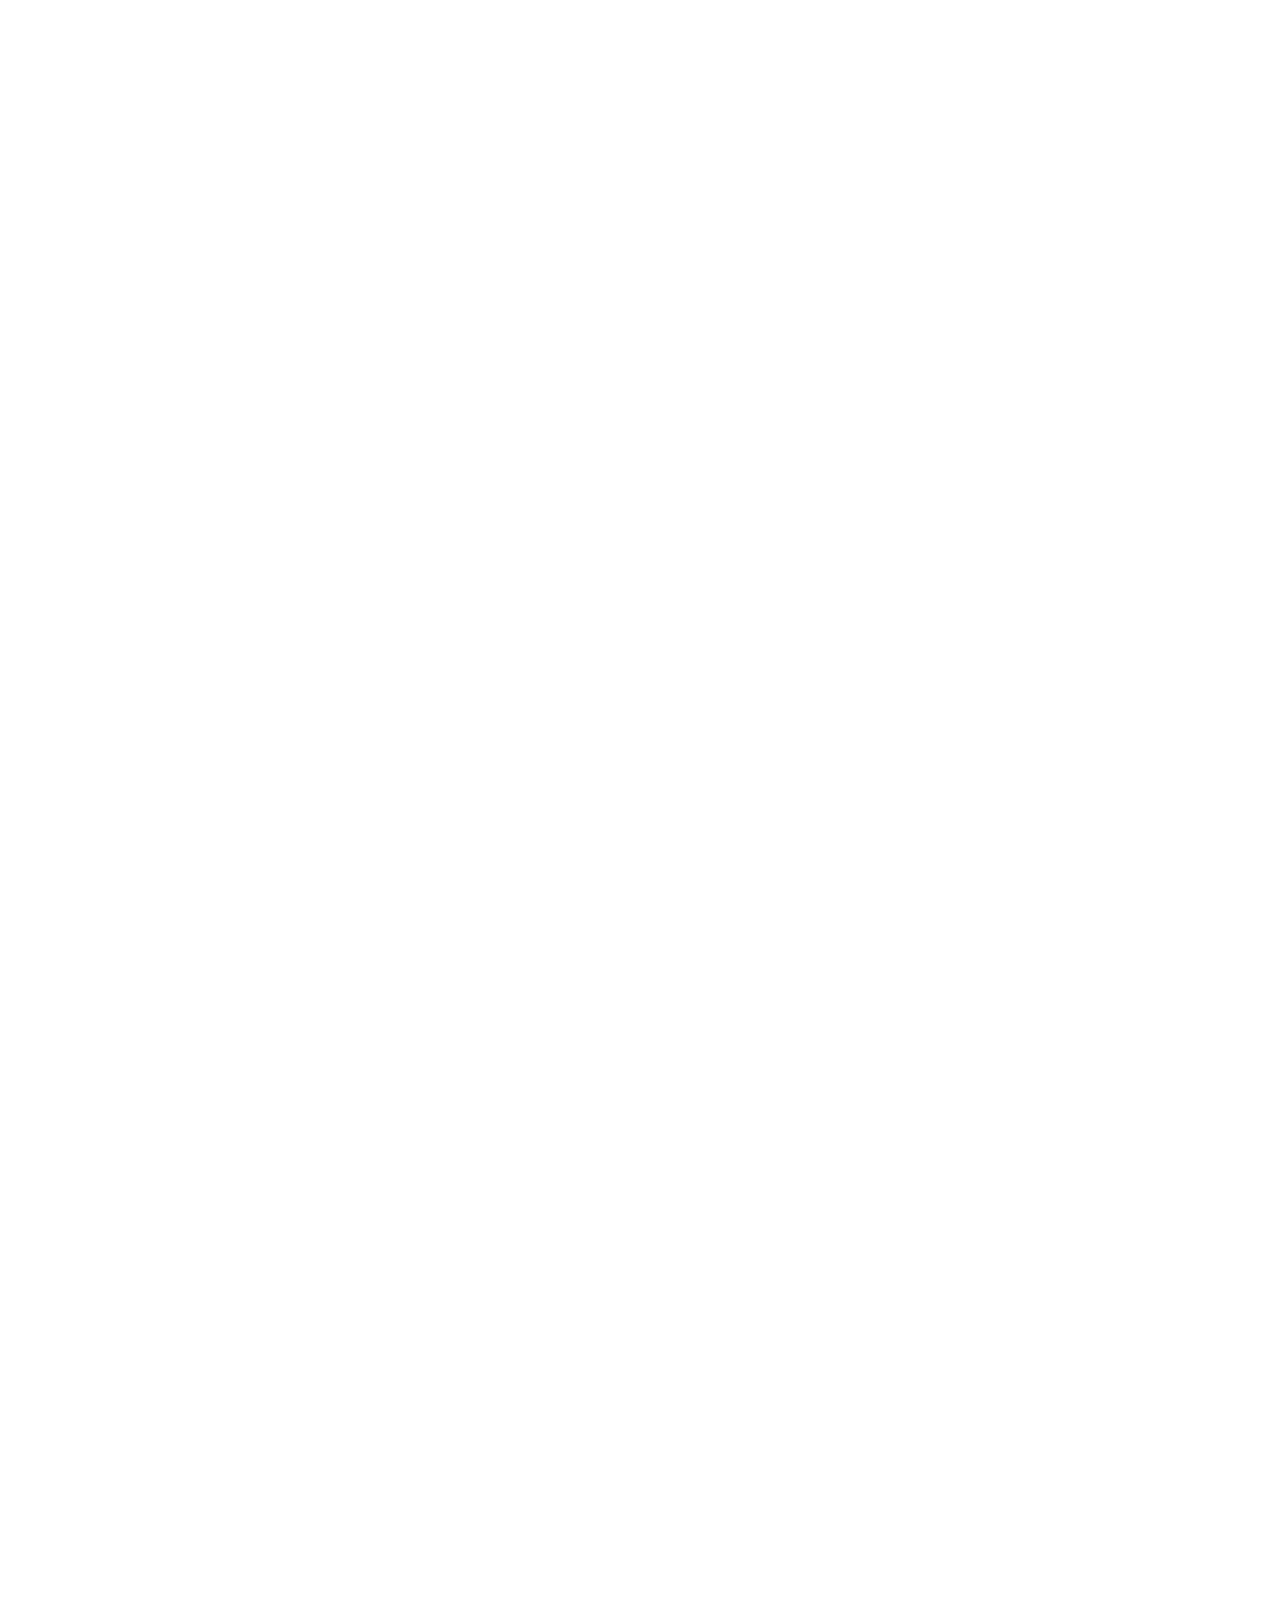
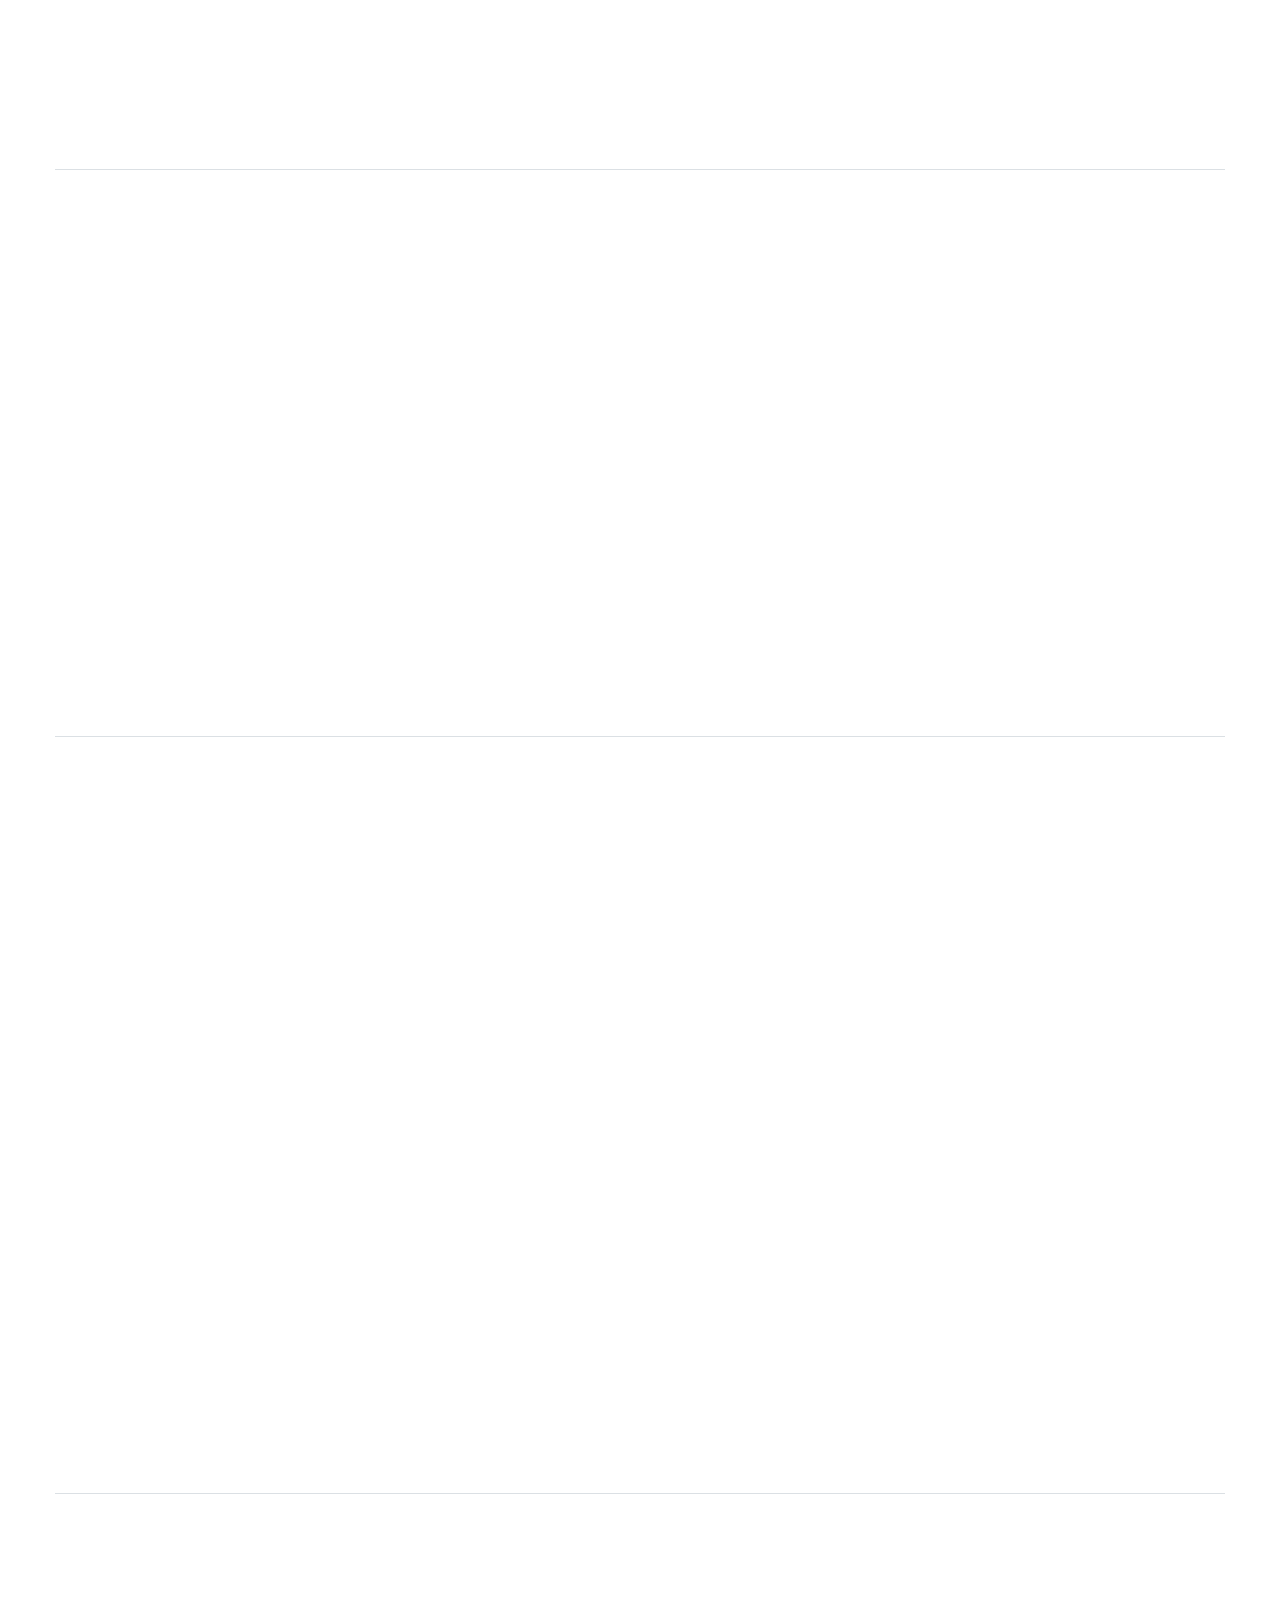
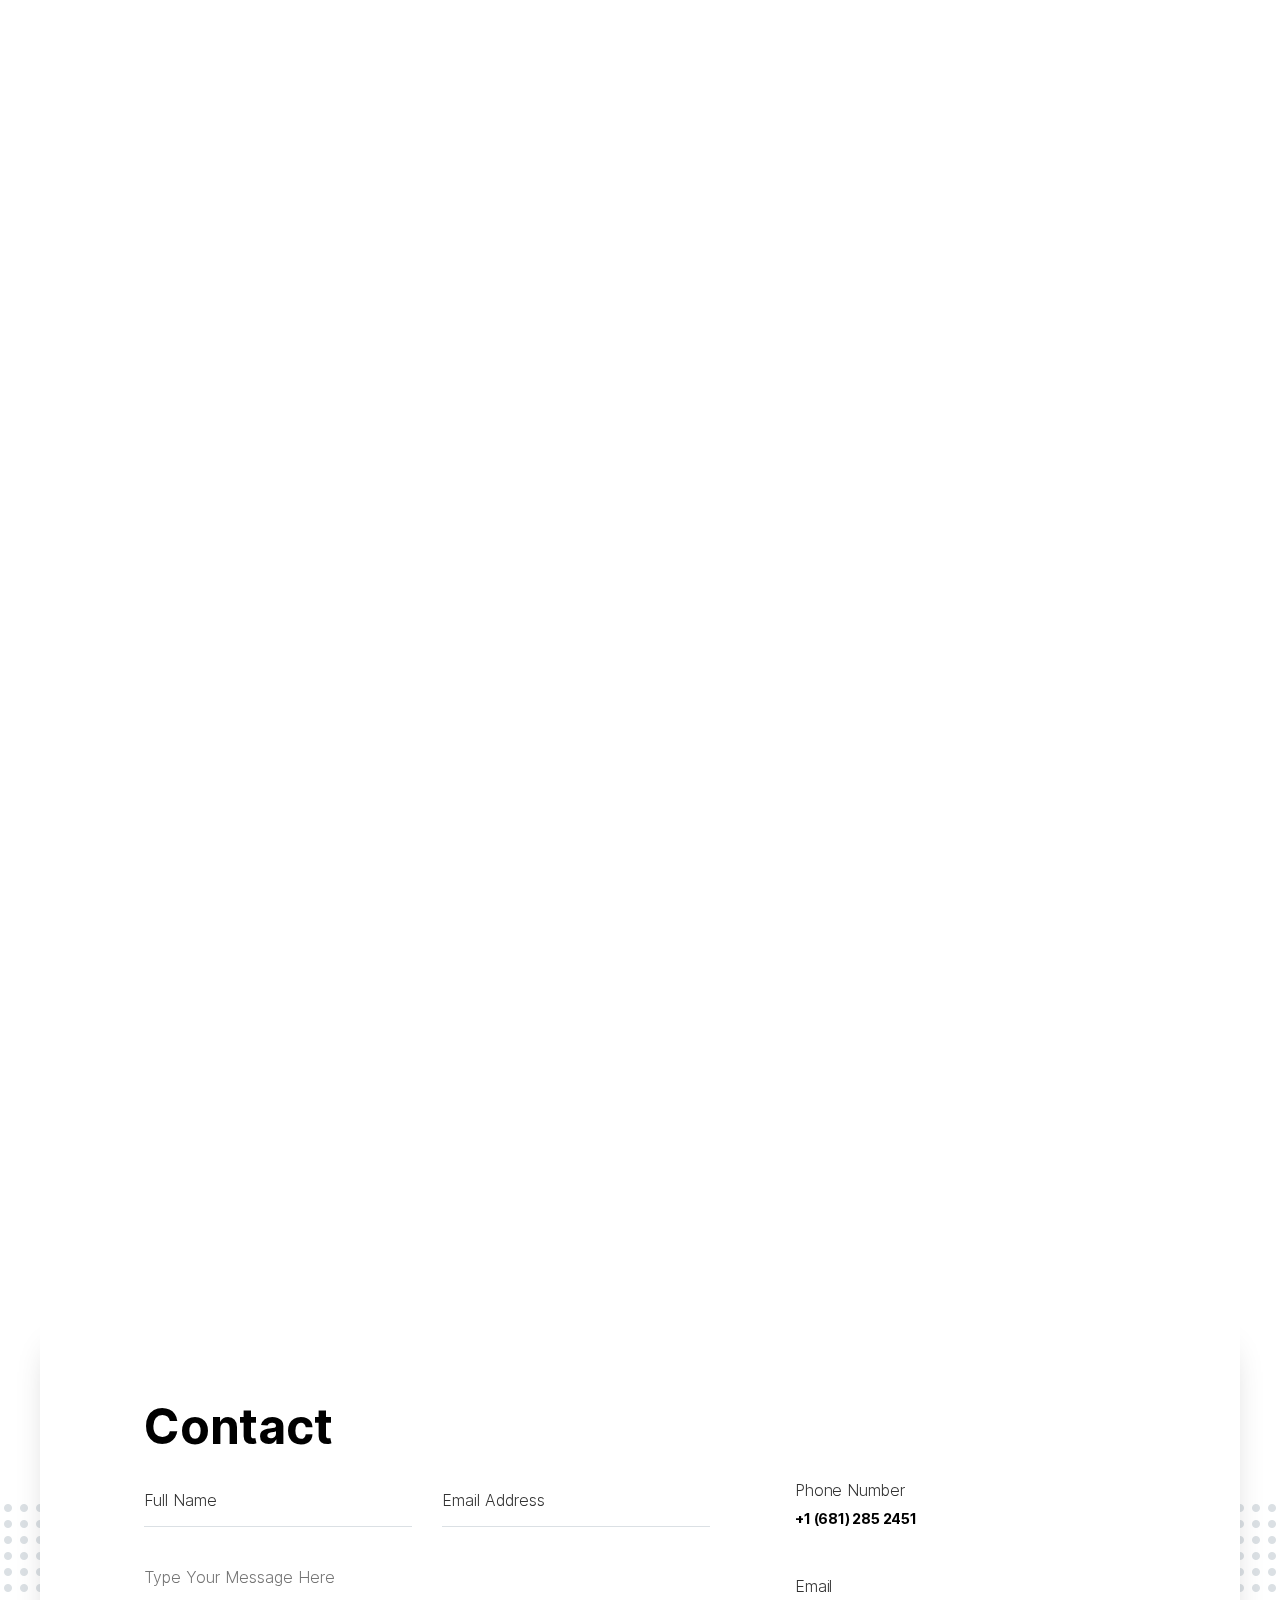
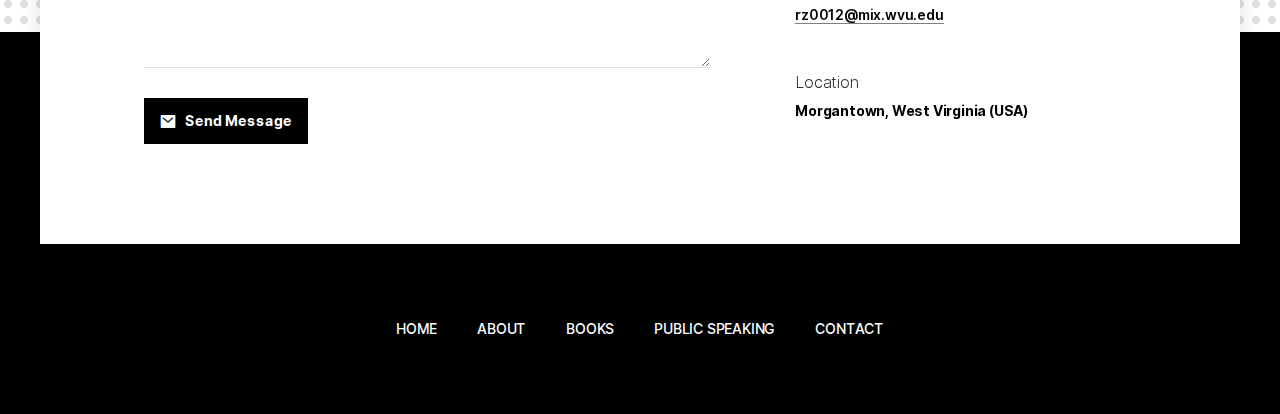
==== index.html @ ece57682 "major_update" ====
<!DOCTYPE html>
<html lang="en">

<head>
	<meta name="generator" content="Hugo 0.92.1" />

    <meta charset="UTF-8"/>
<meta name="viewport" content="width=device-width, initial-scale=1.0"/>
<meta http-equiv="X-UA-Compatible" content="ie=edge"/>

<script>
    (function (w, d, s, l, i) {
        w[l] = w[l] || [];
        w[l].push({
            'gtm.start': new Date().getTime(),
            event: 'gtm.js'
        });
        var f = d.getElementsByTagName(s)[0],
            j = d.createElement(s),
            dl = l != 'dataLayer' ? '&l=' + l : '';
        j.async = true;
        j.src =
            'https://www.googletagmanager.com/gtm.js?id=GTM-NVN2BJG' + i + dl;
        f.parentNode.insertBefore(j, f);
    })(window, document, 'script', 'dataLayer', 'GTM-NVN2BJG');
</script>


<title></title>
<style>
     
    .rad-fade-in {
        will-change: opacity, transform;
        animation-name: rad-fade-in-fallback;
        animation-duration: 5s;
        animation-fill-mode: both;
    }

    @keyframes rad-fade-in-fallback {
        0% {
            opacity: 0;
        }

        75% {
            opacity: 0;
        }

        100% {
            opacity: 1;
        }
    }

    .fonts-loaded .rad-fade-in.rad-waiting {
        animation-name: none;
        opacity: 0;
    }

    .fonts-loaded .rad-fade-in.rad-animate {
        animation-name: rad-fade-in;
        animation-duration: 1.1s;
        animation-fill-mode: both;
    }

    @keyframes rad-fade-in {
        0% {
            opacity: 0;
        }

        100% {
            opacity: 1;
        }
    }

     
    .rad-fade-in-long {
        will-change: opacity, transform;
        animation-name: rad-fade-in-long-fallback;
        animation-duration: 8s;
        animation-fill-mode: both;
    }

    @keyframes rad-fade-in-long-fallback {
        0% {
            opacity: 0;
        }

        75% {
            opacity: 0;
        }

        100% {
            opacity: 1;
        }
    }

    .fonts-loaded .rad-fade-in-long.rad-waiting {
        animation-name: none;
        opacity: 0;
    }

    .fonts-loaded .rad-fade-in-long.rad-animate {
        animation-name: rad-fade-in-long;
        animation-duration: 2s;
        animation-fill-mode: both;
    }

    @keyframes rad-fade-in-long {
        0% {
            opacity: 0;
        }

        20% {
            opacity: 0;
        }

        100% {
            opacity: 1;
        }
    }

     
    .rad-fade-down {
        will-change: opacity, transform;
        animation-name: rad-fade-down-fallback;
        animation-duration: 5s;
        animation-fill-mode: both;
        transform: translateY(-30px);
    }

    @keyframes rad-fade-down-fallback {
        0% {
            opacity: 0;
            transform: translateY(-30px);
        }

        75% {
            opacity: 0;
            transform: translateY(-30px);
        }

        100% {
            opacity: 1;
            transform: translateY(0);
        }
    }

    .fonts-loaded .rad-fade-down.rad-waiting {
        animation-name: none;
        opacity: 0;
        transform: translateY(-30px);
    }

    .fonts-loaded .rad-fade-down.rad-animate {
        animation-name: rad-fade-down;
        animation-duration: 1.1s;
    }

    @keyframes rad-fade-down {
        0% {
            opacity: 0;
            transform: translateY(-30px);
        }

        100% {
            opacity: 1;
            transform: translateY(0);
        }
    }

     
    .rad-scale-down {
        will-change: opacity, transform;
        animation-name: rad-scale-down-fallback;
        animation-duration: 5s;
        animation-fill-mode: both;
        transform-origin: 50% 0;
    }

    @keyframes rad-scale-down-fallback {
        0% {
            opacity: 0;
            transform: scaleY(0.95);
        }

        75% {
            opacity: 0;
            transform: scaleY(0.95);
        }

        100% {
            opacity: 1;
            transform: scaleY(1);
        }
    }

    .fonts-loaded .rad-scale-down.rad-waiting {
        animation-name: none;
        opacity: 0;
        transform: scaleY(0.95);
    }

    .fonts-loaded .rad-scale-down.rad-animate {
        animation-name: rad-scale-down;
        animation-duration: 1.1s;
        animation-fill-mode: both;
    }

    @keyframes rad-scale-down {
        0% {
            opacity: 0;
            transform: scaleY(0.95);
        }

        100% {
            opacity: 1;
            transform: scaleY(1);
        }
    }
</style>


<link rel="stylesheet" href="css/main.css"/>

<link rel="stylesheet" href="css/rad-icons.css"/>

<link rel="stylesheet" href="css/custom.css"/>


    


</head>

<body>

	<header class="header fixed-top rad-animation-group" id="header">
  <div class="container rad-fade-in">
    <nav class="navbar navbar-expand-lg navbar-light p-0">
      <a class="navbar-brand" href="">
        
        <img
          class="img-responsive"
          src="img/general/logo.png"
          srcset="img/general/logo.png 1x, img/general/logo.png 2x"
          alt="Header Logo"
        />
      </a>
      <button
        class="navbar-toggler"
        type="button"
        data-toggle="collapse"
        data-target="#navbarSupportedContent, #header"
        aria-controls="navbarSupportedContent"
        aria-expanded="false"
        aria-label="Toggle navigation"
      >
        <span class="navbar-toggler-icon"></span>
      </button>

      <div class="collapse navbar-collapse" id="navbarSupportedContent">
        <ul class="navbar-nav ml-lg-auto">
          <li class="nav-item">
            <a class="nav-link" href="https://ramzaveri.com/">HOME</a>
          </li>
          
          <li class="nav-item">
            <a data-scroll class="nav-link" href="index.html#about"
              >ABOUT</a
            >
          </li>
          
          <li class="nav-item">
            <a data-scroll class="nav-link" href="index.html#experience"
              >EXPERIENCE</a
            >
          </li>
          
          <li class="nav-item">
            <a data-scroll class="nav-link" href="index.html#publication"
              >PUBLICATIONS</a
            >
          </li>
          
          <li class="nav-item">
            <a data-scroll class="nav-link" href="index.html#awards"
              >AWARDS</a
            >
          </li>
          
          <li class="nav-item">
            <a data-scroll class="nav-link" href="index.html#contact"
              >CONTACT</a
            >
          </li>
          
        </ul>
      </div>
    </nav>
  </div>
</header>

	
	
<section class="rad-showcase rad-showcase--index rad-animation-group rad-fade-down">
  <div class="rad-showcase__bg">
    <img
      class="lozad img-responsive"
      src="[data-uri]"
      data-src="img/showcase/hand.png"
      data-srcset="img/showcase/hand.png 1x, img/showcase/hand.png 2x"
      alt=""
    />
  </div>
  <div class="container">
    <div class="row">
      <div class="col-12 col-sm-12 col-md-8 col-lg-7 col-xl-6">
        <h1 class="display-1">
          Hi, I’m Ram Zaveri.
          <br />
          <span
            >Aspiring AGI scientist</span
          >
        </h1>
        <p class="lead">
          I work as a Research Assistant in the <a target='_blank' href='https://vision.csee.wvu.edu/'>Vision and Learning Group</a>, a research group at West Virginia University. We focus on new and fundamental problems and applications in computer vision and machine learning research and develop novel techniques for endowing machines with high-level visual processing capabilities, much like humans use their visual system for action.
        </p>
        <a
          href="mailto:rz0012@mix.wvu.edu"
          class="btn btn-primary"
        >
          <i class="icon-mail-fill"></i>
          rz0012@mix.wvu.edu
        </a>
      </div>
    </div>
    <div class="row platform-links">
      <div class="col-12">
        
        <a href="https://www.linkedin.com/in/ramzaveri/" target="_blank"
          ><i class="icon-linkedin-line"></i
        ></a>
        
        <a href="https://github.com/rz0012" target="_blank"
          ><i class="icon-github-line"></i
        ></a>
        
        <a href="https://twitter.com/ram_zaveri" target="_blank"
          ><i class="icon-twitter-line"></i
        ></a>
        
        <a href="https://www.youtube.com/@ramjitendrabhaizaveri2750" target="_blank"
          ><i class="icon-youtube-line"></i
        ></a>
        
        <a href="https://www.instagram.com/teamradity/" target="_blank"
          ><i class="icon-scholar-line"></i
        ></a>
        
      </div>
    </div>
  </div>
  <div class="rad-showcase__bg rad-showcase__bg--mobile">
    <img
      class="lozad img-responsive"
      src="[data-uri]"
      data-src="img/showcase/hand.png"
      alt=""
    />
  </div>
</section>


	
	
<section class="section rad-animation-group pb-0" id="about">
  <div class="container rad-fade-down">
    <div class="row d-flex flex-column-reverse flex-md-row">
      <div class="about__profile-picture col-12 col-md-6">
        <img
          class="lozad img-responsive image-left-overflow"
          src="[data-uri]"
          data-src="img/who-am-i/profile.jpeg"
          data-srcset="img/who-am-i/profile.jpeg 1x, img/who-am-i/profile.jpeg 2x"
          alt="Profile Picture"
        />
      </div>
      <div class="col-12 col-md-6 my-auto my-auto">
        <h2>About Me</h2>
        <p class="lead">
           <p class="lead"> My current area of focus is studying literature on biological systems, specifically, the underlying principles behind adaptability in ever changing environment. Understanding this will give us insights into building more robust artificial systems, potentially AGI systems. </p>
<p class="lead"> Beyond that, I enjoy cooking, hiking, camping, reading, writing poems and science fiction, and listening to podcasts related to the Advancement of Human Civilization. </p> 
        </p>
        <a
          href="https://www.linkedin.com/in/ramzaveri/"
          target="_blank"
          class="btn btn-primary"
        >
          <i class="icon-smile-fill"></i>
          About Me
        </a>
      </div>
    </div>
  </div>
</section>


	
	
<section class="section section--border-bottom rad-animation-group">
    <div class="container">
        <div class="row rad-fade-down">
            <div class="col-12">
                <h2>Education</h2>
                <div class="row pt-2 pt-md-4">
                    
                    <div class="col-12 col-sm-6 mb-4 mb-sm-0">
                        <div class="education">
                            <div class="education__date">2023-2025</div>
                            <div class="education__title">West Virginia University</div>
                            <div class="education__degree">
                                Master of Science (MS), Computer Science
                            </div>
                        </div>
                    </div>
                    
                    <div class="col-12 col-sm-6 mb-4 mb-sm-0">
                        <div class="education">
                            <div class="education__date">2019-2023</div>
                            <div class="education__title">West Virginia University</div>
                            <div class="education__degree">
                                Bachelor of Science (BS), Computer Science; Minor, Biology with Neuroscience emphasis
                            </div>
                        </div>
                    </div>
                    
                </div>
            </div>
        </div>
    </div>
</section>


	
	
<section id="experience" class="section-experience section section--border-bottom rad-animation-group">
    <div class="container">
        <div class="row flex-column-reverse flex-md-row rad-fade-down">
            <div class="col-12 cold-md-12 col-sm-6 mt-5 mt-sm-0">
                
                
                
                
                
                
                
                <div class="experience">
                    <a href="experience/tracking-3d/">
                        
                        <div class="experience__date">September 2023 - Present</div>
                        <div class="experience__title">Lead | 3D Cell Tracking</div>
                        <div class="experience__company">Vision and Learning Group. <span class="experience__location">Morgantown, West Virginia</span></div>
                    </a>
                </div>
                
                <div class="experience">
                    <a href="experience/tracking-2d/">
                        
                        <div class="experience__date">September 2023 - Present</div>
                        <div class="experience__title">Lead | Robust 2D Visual Tracking</div>
                        <div class="experience__company">Vision and Learning Group. <span class="experience__location">Morgantown, West Virginia</span></div>
                    </a>
                </div>
                
                <div class="experience">
                    <a href="experience/adasoccl/">
                        
                        <div class="experience__date">April 2024 - Present</div>
                        <div class="experience__title">Co-Lead | Online Continual Learning</div>
                        <div class="experience__company">Vision and Learning Group. <span class="experience__location">Morgantown, West Virginia</span></div>
                    </a>
                </div>
                
                
                <div class="all-experience-container">
                    
                    <em>And 5 more</em><br />
                    <a href="experience " title=" See additional 5 experience items"
                        class="btn btn-primary btn-all-experience">
                        <i class="icon-arrow-right"></i>
                        All Projects
                    </a>
                </div>
                
            </div>
            <div class="col-12 col-md-6">
                <div class="container-experience">
  <div class="row">
    <h2>Research Experience</h2>
    <p class="lead">I am a Computer Science Master student with almost four years of experience in Machine Learning research in Computer Vision. My research focuses on developing efficient adaptive algorithms for real-world applications.</p>
  </div>
  <div class="row">
    <div class="col-12 col-lg-4">
      <a
        href="https://www.linkedin.com/company/radity/"
        class="btn btn-primary btn-block"
        target="_blank"
        rel="noopener noreferrer"
      >
        <i class="icon-linkedin-fill"></i>
        Linkedin
        <i class="icon-arrow-right"></i
      ></a>
    </div>
    <div class="col-12 col-lg-4">
      <a
        href="files/Ram_Zaveri_CV.pdf"
        class="btn btn-frameless btn-block"
        target="_blank"
        rel="noopener noreferrer"
      >
        <i class="icon-profile-fill"></i>
        Download My Resume
      </a>
    </div>
    
    <div class="col-12 col-lg-4">
      <a
        href="experience"
        class="btn btn-frameless btn-block"
        rel="noopener noreferrer"
      >
        <i class="icon-arrow-right"></i>
        All Projects
      </a>
    </div>
    
  </div>
</div>

            </div>
        </div>
    </div>
</section>

	
	
<section class="section section--border-bottom rad-animation-group", id="publication">
    <div class="container">
        <div class="row rad-fade-down">
            <div class="col-12">
                <h2>Publications</h2>
                <div class="row pt-2 pt-md-4">
                    
                    <div class="col-12 col-sm-12 mb-4 mb-sm-5">
                        <div class="publication">
                            <div class="publication__date">2024</div>
                            <div class="publication__title">S. Patel*, R. J. Zaveri*, S. Chambers, Z. Randhawa, and G. Doretto,“Online Stochastic Optimization for Data with Temporal Dependencies,” In European Conference on Computer Vision Workshops (ECCVW), 2024.</div>
                        </div>
                    </div>
                    
                    <div class="col-12 col-sm-12 mb-4 mb-sm-5">
                        <div class="publication">
                            <div class="publication__date">2024</div>
                            <div class="publication__title">R. J. Zaveri*, V. Brume* and G. Doretto,“Few-Shot Adaptation for Morphology-Independent Cell Instance Segmentation,” 2024 IEEE International Symposium on Biomedical Imaging (ISBI), Athens, Greece, 2024, pp. 1-5, doi: 10.1109/ISBI56570.2024.10635320.</div>
                        </div>
                    </div>
                    
                    <div class="col-12 col-sm-12 mb-4 mb-sm-5">
                        <div class="publication">
                            <div class="publication__date">2023</div>
                            <div class="publication__title">M. R. Keaton, R. J. Zaveri, and G. Doretto, “CellTranspose: Few-Shot Domain Adaptation for Cellular Instance Segmentation,” in Proceedings of the IEEE/CVF Winter Conference on Applications of Computer Vision (WACV), Jan. 2023, pp. 455–466..</div>
                        </div>
                    </div>
                    
                    <div class="col-12 col-sm-12 mb-4 mb-sm-5">
                        <div class="publication">
                            <div class="publication__date">2021</div>
                            <div class="publication__title">M. R. Keaton, R. J. Zaveri, M. Kovur, C. Henderson, D. A. Adjeroh, and G. Doretto. Fine-Grained Visual Classification of Plant Species In The Wild: Object Detection as A Reinforced Means of Attention. In Proceedings of the IEEE Conference on Computer Vision and Pattern Recognition Workshops (CVPRW), 2021.</div>
                        </div>
                    </div>
                    
                </div>
            </div>
        </div>
    </div>
</section>


	
	
<section class="section section--border-bottom rad-animation-group", id="awards">
    <div class="container">
        <div class="row rad-fade-down">
            <div class="col-12">
                <h2>Awards</h2>
                <div class="row pt-2 pt-md-4">
                    
                    <div class="col-12 col-sm-12 mb-4 mb-sm-5">
                        <div class="awards">
                            <div class="awards__date">2024</div>
                            <div class="awards__title">Upsilon Pi Epsilon Scholarship Award</div>
                        </div>
                    </div>
                    
                    <div class="col-12 col-sm-12 mb-4 mb-sm-5">
                        <div class="awards">
                            <div class="awards__date">2023</div>
                            <div class="awards__title">The 9 th Annual BRAIN Initiative Meeting: Trainee Highlight Award Honorable Mention</div>
                        </div>
                    </div>
                    
                    <div class="col-12 col-sm-12 mb-4 mb-sm-5">
                        <div class="awards">
                            <div class="awards__date">2023</div>
                            <div class="awards__title">Outstanding Senior Award (class of 2023)</div>
                        </div>
                    </div>
                    
                    <div class="col-12 col-sm-12 mb-4 mb-sm-5">
                        <div class="awards">
                            <div class="awards__date">2023</div>
                            <div class="awards__title">Upsilon Pi Epsilon Dan drew Award (with the highest distinction)</div>
                        </div>
                    </div>
                    
                    <div class="col-12 col-sm-12 mb-4 mb-sm-5">
                        <div class="awards">
                            <div class="awards__date">2021-2023</div>
                            <div class="awards__title">Office of Global Affairs Merit Award</div>
                        </div>
                    </div>
                    
                    <div class="col-12 col-sm-12 mb-4 mb-sm-5">
                        <div class="awards">
                            <div class="awards__date">2019-2023</div>
                            <div class="awards__title">Engineering Research Award</div>
                        </div>
                    </div>
                    
                    <div class="col-12 col-sm-12 mb-4 mb-sm-5">
                        <div class="awards">
                            <div class="awards__date">2019-2023</div>
                            <div class="awards__title">Engineering Excellence Award</div>
                        </div>
                    </div>
                    
                    <div class="col-12 col-sm-12 mb-4 mb-sm-5">
                        <div class="awards">
                            <div class="awards__date">2019-2023</div>
                            <div class="awards__title">President’s List</div>
                        </div>
                    </div>
                    
                    <div class="col-12 col-sm-12 mb-4 mb-sm-5">
                        <div class="awards">
                            <div class="awards__date">2022</div>
                            <div class="awards__title">Upsilon Pi Epsilon Scholarship Award</div>
                        </div>
                    </div>
                    
                    <div class="col-12 col-sm-12 mb-4 mb-sm-5">
                        <div class="awards">
                            <div class="awards__date">2021-2022</div>
                            <div class="awards__title">Arts &amp; Sciences Departmental Award</div>
                        </div>
                    </div>
                    
                    <div class="col-12 col-sm-12 mb-4 mb-sm-5">
                        <div class="awards">
                            <div class="awards__date">2021</div>
                            <div class="awards__title">Institute of International Education Award</div>
                        </div>
                    </div>
                    
                    <div class="col-12 col-sm-12 mb-4 mb-sm-5">
                        <div class="awards">
                            <div class="awards__date">2020</div>
                            <div class="awards__title">Research Apprenticeship Program graduate</div>
                        </div>
                    </div>
                    
                </div>
            </div>
        </div>
    </div>
</section>


	
	
<section id="contact" class="section section--contact pt-0">
    <div class="container">
        <div class="contact">
            <h2>Contact</h2>
            <div class="row pt-2">
                <div class="col-12 col-lg-7">
                    <form action="https://formspree.io/f/myzgqwjw" method="POST">
                        <div class="row">
                            <div class="col-12 col-sm-6">
                                <input type="text" name="" id="full_name"
                                       placeholder="Full Name"/>
                            </div>
                            <div class="col-12 col-sm-6">
                                <input type="text" name="" id="email"
                                       placeholder="Email Address"/>
                            </div>
                        </div>
                        <div class="row pt-4">
                            <div class="col-12">
                                <textarea name="" id="message"
                                          cols="30" rows="3" placeholder="Type Your Message Here"></textarea>
                            </div>
                        </div>
                        <div class="row pt-4">
                            <div class="col-12">
                                <button type="submit" class="btn btn-primary">
                                    <i class="icon-mail-fill"></i>
                                    Send Message
                                </button>
                            </div>
                        </div>
                    </form>
                </div>
                <div class="col-12 col-lg-5 contact__info">
                    <h4>Phone Number</h4>
                    <span>&#43;1 (681) 285 2451</span>
                    <h4>Email</h4>
                    <span><a href="mailto:rz0012@mix.wvu.edu">rz0012@mix.wvu.edu</a></span>
                    <h4>Location</h4>
                    <span>Morgantown, West Virginia (USA)</span>
                </div>
            </div>
        </div>
    </div>
</section>

	

	<footer class="footer">
  <div class="container">
    <div class="footer__left">
      <div class="footer__copy">
        
      </div>
    </div>
    <div class="footer__links">
      <ul class="navbar-nav ">
        <li class="nav-item">
          <a class="nav-link" href="/">HOME</a>
        </li>
        
        <li class="nav-item">
          <a class="nav-link" href="index.html">ABOUT</a>
        </li>
        
        <li class="nav-item">
          <a class="nav-link" href="books">BOOKS</a>
        </li>
        
        <li class="nav-item">
          <a class="nav-link" href="public-speaking">PUBLIC SPEAKING</a>
        </li>
        
        <li class="nav-item">
          <a class="nav-link" href="index.html">CONTACT</a>
        </li>
        
      </ul>
    </div>
    <div class="footer__right">
      <a href="https://radity.com/"
        ><img
          src=""
          srcset=" 1x,  2x"
          alt=""
      /></a>
    </div>
  </div>
</footer>

    <script src='js/rad-animations.js'></script>
<script src='js/library/lozad.min.js'></script>
<script>
  window.addEventListener("load", function() {
    var observer = window.lozad(".lozad", {
      rootMargin: window.innerHeight / 2 + "px 0px",
      threshold: 0.01
    }); 
    observer.observe();
  });
</script>
<script src='js/library/jquery-3.3.1.slim.min.js'></script>
<script src='js/library/bootstrap.min.js'></script>
<script src='js/sticky-header.js'></script>
<script src='js/library/smooth-scroll.polyfills.min.js'></script>
<script src='js/library/fontfaceobserver.js'></script>
<script>
  (function(w) {
    
    if (w.document.documentElement.className.indexOf("fonts-loaded") > -1) {
      return;
    }
    var fontA = new w.FontFaceObserver("Inter", {
      weight: 300
    });
    var fontB = new w.FontFaceObserver("Inter", {
      weight: 400
    });
    var fontC = new w.FontFaceObserver("Inter", {
      weight: 500
    });
    var fontD = new w.FontFaceObserver("Inter", {
      weight: 600
    });
    var fontE = new w.FontFaceObserver("Inter", {
      weight: 700
    });
    var fontF = new w.FontFaceObserver("Inter", {
      weight: 900
    });
    w.Promise.all([fontA.load(), fontC.load(), fontF.load()]).then(function() {
      w.document.documentElement.className += " fonts-loaded";
    });
  })(this);
</script>
<script>
  const scroll = new SmoothScroll('a[href*="#"]');
    $('a.nav-link').on('click', () => {
      const navbar = $('.navbar-collapse');
      if (navbar && navbar.hasClass('show')) {
        $('.navbar-toggler').click();
      }
    })
</script>
</body>

</html>
---- css/main.css ----
.popover,.tooltip,address{font-style:normal}.breadcrumb-item+.breadcrumb-item:hover::before,.btn-link,.btn:hover,.card-link:hover,.dropdown-item.active,.dropdown-item:active,.dropdown-item:focus,.dropdown-item:hover,.nav-link:focus,.nav-link:hover,.navbar-brand:focus,.navbar-brand:hover,.navbar-toggler:focus,.navbar-toggler:hover,.page-link:hover,a,a.badge:focus,a.badge:hover,a:not([href]):not([tabindex]),a:not([href]):not([tabindex]):focus,a:not([href]):not([tabindex]):hover{text-decoration:none}.accordion>.card,.collapsing,.dropdown-divider,.modal-open,.progress,.toast,svg{overflow:hidden}img,svg{vertical-align:middle}.dropdown-menu,.tooltip,body,caption{text-align:left}.popover,.tooltip,button,select{text-transform:none}pre,textarea{overflow:auto}.badge,progress,sub,sup{vertical-align:baseline}.custom-range,.custom-select,[type=search]{-webkit-appearance:none}@font-face{font-family:AutumnMoon;src:url(../fonts/autumn-moon/AutumnMoon.woff) format("woff"),url(../fonts/autumn-moon/AutumnMoon.woff2) format("woff2");font-weight:400;font-style:normal}@font-face{font-family:Inter;font-style:normal;font-weight:300;src:url(../fonts/inter/Inter-Light.woff2) format("woff2"),url(../fonts/inter/Inter-Light.woff) format("woff")}@font-face{font-family:Inter;font-style:normal;font-weight:400;src:url(../fonts/inter/Inter-Regular.woff2) format("woff2"),url(../fonts/inter/Inter-Regular.woff) format("woff")}@font-face{font-family:Inter;font-style:normal;font-weight:500;src:url(../fonts/inter/Inter-Medium.woff2) format("woff2"),url(../fonts/inter/Inter-Medium.woff) format("woff")}@font-face{font-family:Inter;font-style:normal;font-weight:600;src:url(../fonts/inter/Inter-SemiBold.woff2) format("woff2"),url(../fonts/inter/Inter-SemiBold.woff) format("woff")}@font-face{font-family:Inter;font-style:normal;font-weight:700;src:url(../fonts/inter/Inter-Bold.woff2) format("woff2"),url(../fonts/inter/Inter-Bold.woff) format("woff")}@font-face{font-family:Inter;font-style:normal;font-weight:800;src:url(../fonts/inter/Inter-ExtraBold.woff2) format("woff2"),url(../fonts/inter/Inter-ExtraBold.woff) format("woff")}@-webkit-keyframes right-to-left{0%{-webkit-transform:translateX(180%);transform:translateX(180%)}100%{-webkit-transform:translateX(0);transform:translateX(0)}}@keyframes right-to-left{0%{-webkit-transform:translateX(180%);transform:translateX(180%)}100%{-webkit-transform:translateX(0);transform:translateX(0)}}@-webkit-keyframes right-to-left-out{0%{-webkit-transform:translateX(0);transform:translateX(0)}100%{-webkit-transform:translateX(180%);transform:translateX(180%)}}@keyframes right-to-left-out{0%{-webkit-transform:translateX(0);transform:translateX(0)}100%{-webkit-transform:translateX(180%);transform:translateX(180%)}}@-webkit-keyframes left-to-right{0%{opacity:0;-webkit-transform:translateX(-20%);transform:translateX(-20%)}100%{opacity:1;-webkit-transform:translateX(0);transform:translateX(0)}}@keyframes left-to-right{0%{opacity:0;-webkit-transform:translateX(-20%);transform:translateX(-20%)}100%{opacity:1;-webkit-transform:translateX(0);transform:translateX(0)}}@-webkit-keyframes left-to-right-out{0%{-webkit-transform:translateX(0);transform:translateX(0)}100%{-webkit-transform:translateX(-180%);transform:translateX(-180%)}}@keyframes left-to-right-out{0%{-webkit-transform:translateX(0);transform:translateX(0)}100%{-webkit-transform:translateX(-180%);transform:translateX(-180%)}}@-webkit-keyframes newsletter-notification-in{0%{top:100%}100%{top:calc(100% + 10px)}}@keyframes newsletter-notification-in{0%{top:100%}100%{top:calc(100% + 10px)}}@-webkit-keyframes fade-in{0%{opacity:0}100%{opacity:1}}@keyframes fade-in{0%{opacity:0}100%{opacity:1}}@-webkit-keyframes stretch-in{0%{width:0}100%{width:100%}}@keyframes stretch-in{0%{width:0}100%{width:100%}}@-webkit-keyframes slide-to-right{0%{opacity:0;-webkit-transform:translateX(-70px);transform:translateX(-70px)}100%{opacity:1;-webkit-transform:translateX(0);transform:translateX(0)}}@keyframes slide-to-right{0%{opacity:0;-webkit-transform:translateX(-70px);transform:translateX(-70px)}100%{opacity:1;-webkit-transform:translateX(0);transform:translateX(0)}}@-webkit-keyframes slide-to-left{0%{opacity:0;-webkit-transform:translateX(70px);transform:translateX(70px)}100%{-webkit-transform:translateX(0);transform:translateX(0);opacity:1}}@keyframes slide-to-left{0%{opacity:0;-webkit-transform:translateX(70px);transform:translateX(70px)}100%{-webkit-transform:translateX(0);transform:translateX(0);opacity:1}}@-webkit-keyframes fade-out{0%{opacity:1}100%{opacity:0}}@keyframes fade-out{0%{opacity:1}100%{opacity:0}}@-webkit-keyframes animated-node-enter-to-right{0%{opacity:0;-webkit-transform:translateX(-30px);transform:translateX(-30px)}100%{opacity:1;-webkit-transform:translateX(0);transform:translateX(0)}}@keyframes animated-node-enter-to-right{0%{opacity:0;-webkit-transform:translateX(-30px);transform:translateX(-30px)}100%{opacity:1;-webkit-transform:translateX(0);transform:translateX(0)}}@-webkit-keyframes animated-node-enter-to-left{0%{opacity:0;-webkit-transform:translateX(60px);transform:translateX(60px)}100%{opacity:1;-webkit-transform:translateX(0);transform:translateX(0)}}@keyframes animated-node-enter-to-left{0%{opacity:0;-webkit-transform:translateX(60px);transform:translateX(60px)}100%{opacity:1;-webkit-transform:translateX(0);transform:translateX(0)}}@-webkit-keyframes animated-node-enter-to-top{0%{opacity:0;-webkit-transform:translateY(40px);transform:translateY(40px)}100%{opacity:1;-webkit-transform:translateX(0);transform:translateX(0)}}@keyframes animated-node-enter-to-top{0%{opacity:0;-webkit-transform:translateY(40px);transform:translateY(40px)}100%{opacity:1;-webkit-transform:translateX(0);transform:translateX(0)}}/*!
 * Bootstrap Reboot v4.3.1 (https://getbootstrap.com/)
 * Copyright 2011-2019 The Bootstrap Authors
 * Copyright 2011-2019 Twitter, Inc.
 * Licensed under MIT (https://github.com/twbs/bootstrap/blob/master/LICENSE)
 * Forked from Normalize.css, licensed MIT (https://github.com/necolas/normalize.css/blob/master/LICENSE.md)
 *//*!
 * Bootstrap Grid v4.3.1 (https://getbootstrap.com/)
 * Copyright 2011-2019 The Bootstrap Authors
 * Copyright 2011-2019 Twitter, Inc.
 * Licensed under MIT (https://github.com/twbs/bootstrap/blob/master/LICENSE)
 */html{box-sizing:border-box;-ms-overflow-style:scrollbar;font-family:sans-serif;line-height:1.15;-webkit-text-size-adjust:100%;-webkit-tap-highlight-color:transparent}.popover,.tooltip,body{font-family:-apple-system,BlinkMacSystemFont,"Segoe UI",Roboto,"Helvetica Neue",Arial,"Noto Sans",sans-serif,"Apple Color Emoji","Segoe UI Emoji","Segoe UI Symbol","Noto Color Emoji"}article,aside,figcaption,figure,footer,header,hgroup,legend,main,nav,section{display:block}label,output{display:inline-block}dl,h1,h2,h3,h4,h5,h6,ol,p,pre,ul{margin-top:0}dd,label,legend{margin-bottom:.5rem}/*!
 * Bootstrap v4.3.1 (https://getbootstrap.com/)
 * Copyright 2011-2019 The Bootstrap Authors
 * Copyright 2011-2019 Twitter, Inc.
 * Licensed under MIT (https://github.com/twbs/bootstrap/blob/master/LICENSE)
 */:root{--blue:#007bff;--indigo:#6610f2;--purple:#6f42c1;--pink:#e83e8c;--red:#dc3545;--orange:#fd7e14;--yellow:#ffc107;--green:#28a745;--teal:#20c997;--cyan:#17a2b8;--white:#fff;--gray:#6c757d;--gray-dark:#343a40;--primary:#007bff;--secondary:#6c757d;--success:#28a745;--info:#17a2b8;--warning:#ffc107;--danger:#dc3545;--light:#f8f9fa;--dark:#343a40;--breakpoint-xs:0;--breakpoint-sm:576px;--breakpoint-md:768px;--breakpoint-lg:992px;--breakpoint-xl:1200px;--font-family-sans-serif:-apple-system,BlinkMacSystemFont,"Segoe UI",Roboto,"Helvetica Neue",Arial,"Noto Sans",sans-serif,"Apple Color Emoji","Segoe UI Emoji","Segoe UI Symbol","Noto Color Emoji";--font-family-monospace:SFMono-Regular,Menlo,Monaco,Consolas,"Liberation Mono","Courier New",monospace}*,::after,::before{box-sizing:border-box}body{margin:0;font-size:1rem;font-weight:400;line-height:1.5;color:#212529;background-color:#fff}dt,kbd kbd{font-weight:700}[tabindex="-1"]:focus{outline:0!important}abbr[data-original-title],abbr[title]{-webkit-text-decoration:underline dotted;text-decoration:underline dotted;cursor:help;border-bottom:0;-webkit-text-decoration-skip-ink:none;text-decoration-skip-ink:none}address{margin-bottom:1rem;line-height:inherit}dl,ol,ul{margin-bottom:1rem}ol ol,ol ul,ul ol,ul ul{margin-bottom:0}dd{margin-left:0}blockquote,figure{margin:0 0 1rem}b,strong{font-weight:bolder}small{font-size:80%}sub,sup{position:relative;font-size:75%;line-height:0}sub{bottom:-.25em}sup{top:-.5em}a{color:#007bff;background-color:transparent}a:hover{color:#0056b3;text-decoration:underline}a:not([href]):not([tabindex]),a:not([href]):not([tabindex]):focus,a:not([href]):not([tabindex]):hover{color:inherit}a:not([href]):not([tabindex]):focus{outline:0}code,kbd,pre,samp{font-family:SFMono-Regular,Menlo,Monaco,Consolas,"Liberation Mono","Courier New",monospace;font-size:1em}pre{margin-bottom:1rem}img{border-style:none}table{border-collapse:collapse}caption{padding-top:.75rem;padding-bottom:.75rem;color:#6c757d;caption-side:bottom}th{text-align:inherit}button{border-radius:0}button:focus{outline:dotted 1px;outline:-webkit-focus-ring-color auto 5px}button,input,optgroup,select,textarea{margin:0;font-family:inherit;font-size:inherit;line-height:inherit}button,input{overflow:visible}select{word-wrap:normal}[type=button],[type=reset],[type=submit],button{-webkit-appearance:button}[type=button]:not(:disabled),[type=reset]:not(:disabled),[type=submit]:not(:disabled),button:not(:disabled){cursor:pointer}[type=button]::-moz-focus-inner,[type=reset]::-moz-focus-inner,[type=submit]::-moz-focus-inner,button::-moz-focus-inner{padding:0;border-style:none}input[type=checkbox],input[type=radio]{box-sizing:border-box;padding:0}input[type=date],input[type=datetime-local],input[type=month],input[type=time]{-webkit-appearance:listbox}textarea{resize:vertical}fieldset{min-width:0;padding:0;margin:0;border:0}legend{width:100%;max-width:100%;padding:0;font-size:1.5rem;line-height:inherit;color:inherit;white-space:normal}.blockquote,hr{margin-bottom:1rem}[type=number]::-webkit-inner-spin-button,[type=number]::-webkit-outer-spin-button{height:auto}[type=search]{outline-offset:-2px}[type=search]::-webkit-search-decoration{-webkit-appearance:none}::-webkit-file-upload-button{font:inherit;-webkit-appearance:button}.display-2,.display-3,.display-4{font-weight:300;line-height:1.2}summary{display:list-item;cursor:pointer}template{display:none}[hidden]{display:none!important}.h1,h1{font-size:2.5rem}.h2,h2{font-size:2rem}.h3,h3{font-size:1.75rem}.close,.h4,h4{font-size:1.5rem}.h5,h5{font-size:1.25rem}.h6,h6{font-size:1rem}.display-2{font-size:5.5rem}.display-3{font-size:4.5rem}.display-4{font-size:3.5rem}hr{box-sizing:content-box;height:0;overflow:visible;margin-top:1rem;border:0;border-top:1px solid rgba(0,0,0,.1)}.img-fluid,.img-thumbnail{max-width:100%;height:auto}.small,small{font-size:80%;font-weight:400}.mark,mark{padding:.2em;background-color:#fcf8e3}.list-inline,.list-unstyled{padding-left:0;list-style:none}.list-inline-item{display:inline-block}.list-inline-item:not(:last-child){margin-right:.5rem}.initialism{font-size:90%;text-transform:uppercase}.blockquote{font-size:1.25rem}.blockquote-footer{display:block;font-size:80%;color:#6c757d}.blockquote-footer::before{content:"\2014\00A0"}.dropdown-toggle::after,.dropleft .dropdown-toggle::after,.dropleft .dropdown-toggle::before,.dropright .dropdown-toggle::after,.dropup .dropdown-toggle::after{content:""}.img-thumbnail{padding:.25rem;background-color:#fff;border:1px solid #dee2e6;border-radius:.25rem}.figure{display:inline-block}.figure-img{margin-bottom:.5rem;line-height:1}.form-group,.table{margin-bottom:1rem}.figure-caption{font-size:90%;color:#6c757d}code,kbd{font-size:87.5%}a>code,pre code{color:inherit}code{color:#e83e8c;word-break:break-word}kbd{padding:.2rem .4rem;color:#fff;background-color:#212529;border-radius:.2rem}kbd kbd{padding:0;font-size:100%}pre{display:block;font-size:87.5%;color:#212529}pre code{font-size:inherit;word-break:normal}.pre-scrollable{max-height:340px;overflow-y:scroll}.container{width:100%;margin-right:auto;margin-left:auto}@media (min-width:576px){.container{max-width:540px}}@media (min-width:768px){.container{max-width:720px}}@media (min-width:992px){.container{max-width:960px}}@media (min-width:1200px){.container{max-width:1140px}}.col,.col-auto{max-width:100%}.container-fluid{width:100%;padding-right:15px;padding-left:15px;margin-right:auto;margin-left:auto}.row{display:-webkit-box;display:flex;flex-wrap:wrap;margin-right:-15px;margin-left:-15px}.no-gutters{margin-right:0;margin-left:0}.no-gutters>.col,.no-gutters>[class*=col-]{padding-right:0;padding-left:0}.col,.col-1,.col-10,.col-11,.col-12,.col-2,.col-3,.col-4,.col-5,.col-6,.col-7,.col-8,.col-9,.col-auto,.col-lg,.col-lg-1,.col-lg-10,.col-lg-11,.col-lg-12,.col-lg-2,.col-lg-3,.col-lg-4,.col-lg-5,.col-lg-6,.col-lg-7,.col-lg-8,.col-lg-9,.col-lg-auto,.col-md,.col-md-1,.col-md-10,.col-md-11,.col-md-12,.col-md-2,.col-md-3,.col-md-4,.col-md-5,.col-md-6,.col-md-7,.col-md-8,.col-md-9,.col-md-auto,.col-sm,.col-sm-1,.col-sm-10,.col-sm-11,.col-sm-12,.col-sm-2,.col-sm-3,.col-sm-4,.col-sm-5,.col-sm-6,.col-sm-7,.col-sm-8,.col-sm-9,.col-sm-auto,.col-xl,.col-xl-1,.col-xl-10,.col-xl-11,.col-xl-12,.col-xl-2,.col-xl-3,.col-xl-4,.col-xl-5,.col-xl-6,.col-xl-7,.col-xl-8,.col-xl-9,.col-xl-auto{position:relative;width:100%;padding-right:15px;padding-left:15px}.col{flex-basis:0;-webkit-box-flex:1;flex-grow:1}.col-1,.col-auto{-webkit-box-flex:0}.col-auto{flex:0 0 auto;width:auto}.col-1{flex:0 0 8.333333%;max-width:8.333333%}.col-2,.col-3{-webkit-box-flex:0}.col-2{flex:0 0 16.666667%;max-width:16.666667%}.col-3{flex:0 0 25%;max-width:25%}.col-4,.col-5{-webkit-box-flex:0}.col-4{flex:0 0 33.333333%;max-width:33.333333%}.col-5{flex:0 0 41.666667%;max-width:41.666667%}.col-6,.col-7{-webkit-box-flex:0}.col-6{flex:0 0 50%;max-width:50%}.col-7{flex:0 0 58.333333%;max-width:58.333333%}.col-8,.col-9{-webkit-box-flex:0}.col-8{flex:0 0 66.666667%;max-width:66.666667%}.col-9{flex:0 0 75%;max-width:75%}.col-10,.col-11{-webkit-box-flex:0}.col-10{flex:0 0 83.333333%;max-width:83.333333%}.col-11{flex:0 0 91.666667%;max-width:91.666667%}.col-12{-webkit-box-flex:0;flex:0 0 100%;max-width:100%}.order-first{-webkit-box-ordinal-group:0;order:-1}.order-last{-webkit-box-ordinal-group:14;order:13}.order-0{-webkit-box-ordinal-group:1;order:0}.order-1{-webkit-box-ordinal-group:2;order:1}.order-2{-webkit-box-ordinal-group:3;order:2}.order-3{-webkit-box-ordinal-group:4;order:3}.order-4{-webkit-box-ordinal-group:5;order:4}.order-5{-webkit-box-ordinal-group:6;order:5}.order-6{-webkit-box-ordinal-group:7;order:6}.order-7{-webkit-box-ordinal-group:8;order:7}.order-8{-webkit-box-ordinal-group:9;order:8}.order-9{-webkit-box-ordinal-group:10;order:9}.order-10{-webkit-box-ordinal-group:11;order:10}.order-11{-webkit-box-ordinal-group:12;order:11}.order-12{-webkit-box-ordinal-group:13;order:12}.offset-1{margin-left:8.333333%}.offset-2{margin-left:16.666667%}.offset-3{margin-left:25%}.offset-4{margin-left:33.333333%}.offset-5{margin-left:41.666667%}.offset-6{margin-left:50%}.offset-7{margin-left:58.333333%}.offset-8{margin-left:66.666667%}.offset-9{margin-left:75%}.offset-10{margin-left:83.333333%}.offset-11{margin-left:91.666667%}@media (min-width:576px){.col-sm{flex-basis:0;-webkit-box-flex:1;flex-grow:1;max-width:100%}.col-sm-auto{-webkit-box-flex:0;flex:0 0 auto;width:auto;max-width:100%}.col-sm-1{-webkit-box-flex:0;flex:0 0 8.333333%;max-width:8.333333%}.col-sm-2{-webkit-box-flex:0;flex:0 0 16.666667%;max-width:16.666667%}.col-sm-3{-webkit-box-flex:0;flex:0 0 25%;max-width:25%}.col-sm-4{-webkit-box-flex:0;flex:0 0 33.333333%;max-width:33.333333%}.col-sm-5{-webkit-box-flex:0;flex:0 0 41.666667%;max-width:41.666667%}.col-sm-6{-webkit-box-flex:0;flex:0 0 50%;max-width:50%}.col-sm-7{-webkit-box-flex:0;flex:0 0 58.333333%;max-width:58.333333%}.col-sm-8{-webkit-box-flex:0;flex:0 0 66.666667%;max-width:66.666667%}.col-sm-9{-webkit-box-flex:0;flex:0 0 75%;max-width:75%}.col-sm-10{-webkit-box-flex:0;flex:0 0 83.333333%;max-width:83.333333%}.col-sm-11{-webkit-box-flex:0;flex:0 0 91.666667%;max-width:91.666667%}.col-sm-12{-webkit-box-flex:0;flex:0 0 100%;max-width:100%}.order-sm-first{-webkit-box-ordinal-group:0;order:-1}.order-sm-last{-webkit-box-ordinal-group:14;order:13}.order-sm-0{-webkit-box-ordinal-group:1;order:0}.order-sm-1{-webkit-box-ordinal-group:2;order:1}.order-sm-2{-webkit-box-ordinal-group:3;order:2}.order-sm-3{-webkit-box-ordinal-group:4;order:3}.order-sm-4{-webkit-box-ordinal-group:5;order:4}.order-sm-5{-webkit-box-ordinal-group:6;order:5}.order-sm-6{-webkit-box-ordinal-group:7;order:6}.order-sm-7{-webkit-box-ordinal-group:8;order:7}.order-sm-8{-webkit-box-ordinal-group:9;order:8}.order-sm-9{-webkit-box-ordinal-group:10;order:9}.order-sm-10{-webkit-box-ordinal-group:11;order:10}.order-sm-11{-webkit-box-ordinal-group:12;order:11}.order-sm-12{-webkit-box-ordinal-group:13;order:12}.offset-sm-0{margin-left:0}.offset-sm-1{margin-left:8.333333%}.offset-sm-2{margin-left:16.666667%}.offset-sm-3{margin-left:25%}.offset-sm-4{margin-left:33.333333%}.offset-sm-5{margin-left:41.666667%}.offset-sm-6{margin-left:50%}.offset-sm-7{margin-left:58.333333%}.offset-sm-8{margin-left:66.666667%}.offset-sm-9{margin-left:75%}.offset-sm-10{margin-left:83.333333%}.offset-sm-11{margin-left:91.666667%}}@media (min-width:768px){.col-md{flex-basis:0;-webkit-box-flex:1;flex-grow:1;max-width:100%}.col-md-auto{-webkit-box-flex:0;flex:0 0 auto;width:auto;max-width:100%}.col-md-1{-webkit-box-flex:0;flex:0 0 8.333333%;max-width:8.333333%}.col-md-2{-webkit-box-flex:0;flex:0 0 16.666667%;max-width:16.666667%}.col-md-3{-webkit-box-flex:0;flex:0 0 25%;max-width:25%}.col-md-4{-webkit-box-flex:0;flex:0 0 33.333333%;max-width:33.333333%}.col-md-5{-webkit-box-flex:0;flex:0 0 41.666667%;max-width:41.666667%}.col-md-6{-webkit-box-flex:0;flex:0 0 50%;max-width:50%}.col-md-7{-webkit-box-flex:0;flex:0 0 58.333333%;max-width:58.333333%}.col-md-8{-webkit-box-flex:0;flex:0 0 66.666667%;max-width:66.666667%}.col-md-9{-webkit-box-flex:0;flex:0 0 75%;max-width:75%}.col-md-10{-webkit-box-flex:0;flex:0 0 83.333333%;max-width:83.333333%}.col-md-11{-webkit-box-flex:0;flex:0 0 91.666667%;max-width:91.666667%}.col-md-12{-webkit-box-flex:0;flex:0 0 100%;max-width:100%}.order-md-first{-webkit-box-ordinal-group:0;order:-1}.order-md-last{-webkit-box-ordinal-group:14;order:13}.order-md-0{-webkit-box-ordinal-group:1;order:0}.order-md-1{-webkit-box-ordinal-group:2;order:1}.order-md-2{-webkit-box-ordinal-group:3;order:2}.order-md-3{-webkit-box-ordinal-group:4;order:3}.order-md-4{-webkit-box-ordinal-group:5;order:4}.order-md-5{-webkit-box-ordinal-group:6;order:5}.order-md-6{-webkit-box-ordinal-group:7;order:6}.order-md-7{-webkit-box-ordinal-group:8;order:7}.order-md-8{-webkit-box-ordinal-group:9;order:8}.order-md-9{-webkit-box-ordinal-group:10;order:9}.order-md-10{-webkit-box-ordinal-group:11;order:10}.order-md-11{-webkit-box-ordinal-group:12;order:11}.order-md-12{-webkit-box-ordinal-group:13;order:12}.offset-md-0{margin-left:0}.offset-md-1{margin-left:8.333333%}.offset-md-2{margin-left:16.666667%}.offset-md-3{margin-left:25%}.offset-md-4{margin-left:33.333333%}.offset-md-5{margin-left:41.666667%}.offset-md-6{margin-left:50%}.offset-md-7{margin-left:58.333333%}.offset-md-8{margin-left:66.666667%}.offset-md-9{margin-left:75%}.offset-md-10{margin-left:83.333333%}.offset-md-11{margin-left:91.666667%}}@media (min-width:992px){.col-lg{flex-basis:0;-webkit-box-flex:1;flex-grow:1;max-width:100%}.col-lg-auto{-webkit-box-flex:0;flex:0 0 auto;width:auto;max-width:100%}.col-lg-1{-webkit-box-flex:0;flex:0 0 8.333333%;max-width:8.333333%}.col-lg-2{-webkit-box-flex:0;flex:0 0 16.666667%;max-width:16.666667%}.col-lg-3{-webkit-box-flex:0;flex:0 0 25%;max-width:25%}.col-lg-4{-webkit-box-flex:0;flex:0 0 33.333333%;max-width:33.333333%}.col-lg-5{-webkit-box-flex:0;flex:0 0 41.666667%;max-width:41.666667%}.col-lg-6{-webkit-box-flex:0;flex:0 0 50%;max-width:50%}.col-lg-7{-webkit-box-flex:0;flex:0 0 58.333333%;max-width:58.333333%}.col-lg-8{-webkit-box-flex:0;flex:0 0 66.666667%;max-width:66.666667%}.col-lg-9{-webkit-box-flex:0;flex:0 0 75%;max-width:75%}.col-lg-10{-webkit-box-flex:0;flex:0 0 83.333333%;max-width:83.333333%}.col-lg-11{-webkit-box-flex:0;flex:0 0 91.666667%;max-width:91.666667%}.col-lg-12{-webkit-box-flex:0;flex:0 0 100%;max-width:100%}.order-lg-first{-webkit-box-ordinal-group:0;order:-1}.order-lg-last{-webkit-box-ordinal-group:14;order:13}.order-lg-0{-webkit-box-ordinal-group:1;order:0}.order-lg-1{-webkit-box-ordinal-group:2;order:1}.order-lg-2{-webkit-box-ordinal-group:3;order:2}.order-lg-3{-webkit-box-ordinal-group:4;order:3}.order-lg-4{-webkit-box-ordinal-group:5;order:4}.order-lg-5{-webkit-box-ordinal-group:6;order:5}.order-lg-6{-webkit-box-ordinal-group:7;order:6}.order-lg-7{-webkit-box-ordinal-group:8;order:7}.order-lg-8{-webkit-box-ordinal-group:9;order:8}.order-lg-9{-webkit-box-ordinal-group:10;order:9}.order-lg-10{-webkit-box-ordinal-group:11;order:10}.order-lg-11{-webkit-box-ordinal-group:12;order:11}.order-lg-12{-webkit-box-ordinal-group:13;order:12}.offset-lg-0{margin-left:0}.offset-lg-1{margin-left:8.333333%}.offset-lg-2{margin-left:16.666667%}.offset-lg-3{margin-left:25%}.offset-lg-4{margin-left:33.333333%}.offset-lg-5{margin-left:41.666667%}.offset-lg-6{margin-left:50%}.offset-lg-7{margin-left:58.333333%}.offset-lg-8{margin-left:66.666667%}.offset-lg-9{margin-left:75%}.offset-lg-10{margin-left:83.333333%}.offset-lg-11{margin-left:91.666667%}}@media (min-width:1200px){.col-xl{flex-basis:0;-webkit-box-flex:1;flex-grow:1;max-width:100%}.col-xl-auto{-webkit-box-flex:0;flex:0 0 auto;width:auto;max-width:100%}.col-xl-1{-webkit-box-flex:0;flex:0 0 8.333333%;max-width:8.333333%}.col-xl-2{-webkit-box-flex:0;flex:0 0 16.666667%;max-width:16.666667%}.col-xl-3{-webkit-box-flex:0;flex:0 0 25%;max-width:25%}.col-xl-4{-webkit-box-flex:0;flex:0 0 33.333333%;max-width:33.333333%}.col-xl-5{-webkit-box-flex:0;flex:0 0 41.666667%;max-width:41.666667%}.col-xl-6{-webkit-box-flex:0;flex:0 0 50%;max-width:50%}.col-xl-7{-webkit-box-flex:0;flex:0 0 58.333333%;max-width:58.333333%}.col-xl-8{-webkit-box-flex:0;flex:0 0 66.666667%;max-width:66.666667%}.col-xl-9{-webkit-box-flex:0;flex:0 0 75%;max-width:75%}.col-xl-10{-webkit-box-flex:0;flex:0 0 83.333333%;max-width:83.333333%}.col-xl-11{-webkit-box-flex:0;flex:0 0 91.666667%;max-width:91.666667%}.col-xl-12{-webkit-box-flex:0;flex:0 0 100%;max-width:100%}.order-xl-first{-webkit-box-ordinal-group:0;order:-1}.order-xl-last{-webkit-box-ordinal-group:14;order:13}.order-xl-0{-webkit-box-ordinal-group:1;order:0}.order-xl-1{-webkit-box-ordinal-group:2;order:1}.order-xl-2{-webkit-box-ordinal-group:3;order:2}.order-xl-3{-webkit-box-ordinal-group:4;order:3}.order-xl-4{-webkit-box-ordinal-group:5;order:4}.order-xl-5{-webkit-box-ordinal-group:6;order:5}.order-xl-6{-webkit-box-ordinal-group:7;order:6}.order-xl-7{-webkit-box-ordinal-group:8;order:7}.order-xl-8{-webkit-box-ordinal-group:9;order:8}.order-xl-9{-webkit-box-ordinal-group:10;order:9}.order-xl-10{-webkit-box-ordinal-group:11;order:10}.order-xl-11{-webkit-box-ordinal-group:12;order:11}.order-xl-12{-webkit-box-ordinal-group:13;order:12}.offset-xl-0{margin-left:0}.offset-xl-1{margin-left:8.333333%}.offset-xl-2{margin-left:16.666667%}.offset-xl-3{margin-left:25%}.offset-xl-4{margin-left:33.333333%}.offset-xl-5{margin-left:41.666667%}.offset-xl-6{margin-left:50%}.offset-xl-7{margin-left:58.333333%}.offset-xl-8{margin-left:66.666667%}.offset-xl-9{margin-left:75%}.offset-xl-10{margin-left:83.333333%}.offset-xl-11{margin-left:91.666667%}}.invalid-tooltip,.valid-tooltip{z-index:5;max-width:100%;top:100%}.table{width:100%;color:#212529}.table td,.table th{padding:.75rem;vertical-align:top;border-top:1px solid #dee2e6}.table thead th{vertical-align:bottom;border-bottom:2px solid #dee2e6}.table tbody+tbody{border-top:2px solid #dee2e6}.table-sm td,.table-sm th{padding:.3rem}.form-control,.input-group-text{padding:.375rem .75rem;font-weight:400}.table-bordered,.table-bordered td,.table-bordered th{border:1px solid #dee2e6}.table-bordered thead td,.table-bordered thead th{border-bottom-width:2px}.table-borderless tbody+tbody,.table-borderless td,.table-borderless th,.table-borderless thead th{border:0}.table-striped tbody tr:nth-of-type(odd){background-color:rgba(0,0,0,.05)}.table-hover tbody tr:hover{color:#212529;background-color:rgba(0,0,0,.075)}.table-primary,.table-primary>td,.table-primary>th{background-color:#b8daff}.table-primary tbody+tbody,.table-primary td,.table-primary th,.table-primary thead th{border-color:#7abaff}.table-hover .table-primary:hover,.table-hover .table-primary:hover>td,.table-hover .table-primary:hover>th{background-color:#9fcdff}.table-secondary,.table-secondary>td,.table-secondary>th{background-color:#d6d8db}.table-secondary tbody+tbody,.table-secondary td,.table-secondary th,.table-secondary thead th{border-color:#b3b7bb}.table-hover .table-secondary:hover,.table-hover .table-secondary:hover>td,.table-hover .table-secondary:hover>th{background-color:#c8cbcf}.table-success,.table-success>td,.table-success>th{background-color:#c3e6cb}.table-success tbody+tbody,.table-success td,.table-success th,.table-success thead th{border-color:#8fd19e}.table-hover .table-success:hover,.table-hover .table-success:hover>td,.table-hover .table-success:hover>th{background-color:#b1dfbb}.table-info,.table-info>td,.table-info>th{background-color:#bee5eb}.table-info tbody+tbody,.table-info td,.table-info th,.table-info thead th{border-color:#86cfda}.table-hover .table-info:hover,.table-hover .table-info:hover>td,.table-hover .table-info:hover>th{background-color:#abdde5}.table-warning,.table-warning>td,.table-warning>th{background-color:#ffeeba}.table-warning tbody+tbody,.table-warning td,.table-warning th,.table-warning thead th{border-color:#ffdf7e}.table-hover .table-warning:hover,.table-hover .table-warning:hover>td,.table-hover .table-warning:hover>th{background-color:#ffe8a1}.table-danger,.table-danger>td,.table-danger>th{background-color:#f5c6cb}.table-danger tbody+tbody,.table-danger td,.table-danger th,.table-danger thead th{border-color:#ed969e}.table-hover .table-danger:hover,.table-hover .table-danger:hover>td,.table-hover .table-danger:hover>th{background-color:#f1b0b7}.table-light,.table-light>td,.table-light>th{background-color:#fdfdfe}.table-light tbody+tbody,.table-light td,.table-light th,.table-light thead th{border-color:#fbfcfc}.table-hover .table-light:hover,.table-hover .table-light:hover>td,.table-hover .table-light:hover>th{background-color:#ececf6}.table-dark,.table-dark>td,.table-dark>th{background-color:#c6c8ca}.table-dark tbody+tbody,.table-dark td,.table-dark th,.table-dark thead th{border-color:#95999c}.table-hover .table-dark:hover,.table-hover .table-dark:hover>td,.table-hover .table-dark:hover>th{background-color:#b9bbbe}.table-active,.table-active>td,.table-active>th,.table-hover .table-active:hover,.table-hover .table-active:hover>td,.table-hover .table-active:hover>th{background-color:rgba(0,0,0,.075)}.table .thead-dark th{color:#fff;background-color:#343a40;border-color:#454d55}.table .thead-light th{color:#495057;background-color:#e9ecef;border-color:#dee2e6}.table-dark{color:#fff;background-color:#343a40}.table-dark td,.table-dark th,.table-dark thead th{border-color:#454d55}.table-dark.table-bordered,.table-responsive>.table-bordered{border:0}.table-dark.table-striped tbody tr:nth-of-type(odd){background-color:rgba(255,255,255,.05)}.table-dark.table-hover tbody tr:hover{color:#fff;background-color:rgba(255,255,255,.075)}@media (max-width:575.98px){.table-responsive-sm{display:block;width:100%;overflow-x:auto;-webkit-overflow-scrolling:touch}.table-responsive-sm>.table-bordered{border:0}}@media (max-width:767.98px){.table-responsive-md{display:block;width:100%;overflow-x:auto;-webkit-overflow-scrolling:touch}.table-responsive-md>.table-bordered{border:0}}@media (max-width:991.98px){.table-responsive-lg{display:block;width:100%;overflow-x:auto;-webkit-overflow-scrolling:touch}.table-responsive-lg>.table-bordered{border:0}}@media (max-width:1199.98px){.table-responsive-xl{display:block;width:100%;overflow-x:auto;-webkit-overflow-scrolling:touch}.table-responsive-xl>.table-bordered{border:0}}.table-responsive{display:block;width:100%;overflow-x:auto;-webkit-overflow-scrolling:touch}.form-control{display:block;width:100%;height:calc(1.5em + .75rem + 2px);font-size:1rem;line-height:1.5;color:#495057;background-color:#fff;background-clip:padding-box;border:1px solid #ced4da;border-radius:.25rem;-webkit-transition:border-color .15s ease-in-out,box-shadow .15s ease-in-out;transition:border-color .15s ease-in-out,box-shadow .15s ease-in-out}@media (prefers-reduced-motion:reduce){.form-control{-webkit-transition:none;transition:none}}.badge,.btn{-webkit-transition:color .15s ease-in-out,background-color .15s ease-in-out,border-color .15s ease-in-out,box-shadow .15s ease-in-out}.form-control::-ms-expand{background-color:transparent;border:0}.form-control:focus{color:#495057;background-color:#fff;border-color:#80bdff;outline:0}.form-control::-webkit-input-placeholder{color:#6c757d;opacity:1}.form-control::-moz-placeholder{color:#6c757d;opacity:1}.form-control:-ms-input-placeholder{color:#6c757d;opacity:1}.form-control::-ms-input-placeholder{color:#6c757d;opacity:1}.form-control::placeholder{color:#6c757d;opacity:1}.form-control:disabled,.form-control[readonly]{background-color:#e9ecef;opacity:1}select.form-control:focus::-ms-value{color:#495057;background-color:#fff}.form-control-file,.form-control-range{display:block;width:100%}.col-form-label{padding-top:calc(.375rem + 1px);padding-bottom:calc(.375rem + 1px);margin-bottom:0;font-size:inherit;line-height:1.5}.col-form-label-lg{padding-top:calc(.5rem + 1px);padding-bottom:calc(.5rem + 1px);font-size:1.25rem;line-height:1.5}.col-form-label-sm{padding-top:calc(.25rem + 1px);padding-bottom:calc(.25rem + 1px);font-size:.875rem;line-height:1.5}.form-control-plaintext{display:block;width:100%;padding-top:.375rem;padding-bottom:.375rem;margin-bottom:0;line-height:1.5;color:#212529;background-color:transparent;border:solid transparent;border-width:1px 0}.form-control-plaintext.form-control-lg,.form-control-plaintext.form-control-sm{padding-right:0;padding-left:0}.form-control-sm{height:calc(1.5em + .5rem + 2px);padding:.25rem .5rem;font-size:.875rem;line-height:1.5;border-radius:.2rem}.btn-group-lg>.btn,.btn-lg,.form-control-lg{padding:.5rem 1rem;font-size:1.25rem;border-radius:.3rem;line-height:1.5}.form-control-lg{height:calc(1.5em + 1rem + 2px)}select.form-control[multiple],select.form-control[size],textarea.form-control{height:auto}.form-text{display:block;margin-top:.25rem}.form-row{display:-webkit-box;display:flex;flex-wrap:wrap;margin-right:-5px;margin-left:-5px}.custom-control-input.is-valid~.valid-feedback,.custom-control-input.is-valid~.valid-tooltip,.custom-file-input.is-valid~.valid-feedback,.custom-file-input.is-valid~.valid-tooltip,.custom-select.is-valid~.valid-feedback,.custom-select.is-valid~.valid-tooltip,.form-check,.form-check-input.is-valid~.valid-feedback,.form-check-input.is-valid~.valid-tooltip,.form-control-file.is-valid~.valid-feedback,.form-control-file.is-valid~.valid-tooltip,.form-control.is-valid~.valid-feedback,.form-control.is-valid~.valid-tooltip,.was-validated .custom-control-input:valid~.valid-feedback,.was-validated .custom-control-input:valid~.valid-tooltip,.was-validated .custom-file-input:valid~.valid-feedback,.was-validated .custom-file-input:valid~.valid-tooltip,.was-validated .custom-select:valid~.valid-feedback,.was-validated .custom-select:valid~.valid-tooltip,.was-validated .form-check-input:valid~.valid-feedback,.was-validated .form-check-input:valid~.valid-tooltip,.was-validated .form-control-file:valid~.valid-feedback,.was-validated .form-control-file:valid~.valid-tooltip,.was-validated .form-control:valid~.valid-feedback,.was-validated .form-control:valid~.valid-tooltip{display:block}.form-row>.col,.form-row>[class*=col-]{padding-right:5px;padding-left:5px}.form-check{position:relative;padding-left:1.25rem}.form-check-input{position:absolute;margin-top:.3rem;margin-left:-1.25rem}.form-check-input:disabled~.form-check-label{color:#6c757d}.form-check-label{margin-bottom:0}.form-check-inline{display:-webkit-inline-box;display:inline-flex;-webkit-box-align:center;align-items:center;padding-left:0;margin-right:.75rem}.form-check-inline .form-check-input{position:static;margin-top:0;margin-right:.3125rem;margin-left:0}.valid-feedback{display:none;width:100%;margin-top:.25rem;font-size:80%;color:#28a745}.valid-tooltip{position:absolute;display:none;padding:.25rem .5rem;margin-top:.1rem;font-size:.875rem;line-height:1.5;color:#fff;background-color:rgba(40,167,69,.9);border-radius:.25rem}.custom-control-input.is-valid~.custom-control-label,.form-check-input.is-valid~.form-check-label,.was-validated .custom-control-input:valid~.custom-control-label,.was-validated .form-check-input:valid~.form-check-label{color:#28a745}.form-control.is-valid,.was-validated .form-control:valid{border-color:#28a745;padding-right:calc(1.5em + .75rem);background-image:url("data:image/svg+xml,%3csvg xmlns='http://www.w3.org/2000/svg' viewBox='0 0 8 8'%3e%3cpath fill='%2328a745' d='M2.3 6.73L.6 4.53c-.4-1.04.46-1.4 1.1-.8l1.1 1.4 3.4-3.8c.6-.63 1.6-.27 1.2.7l-4 4.6c-.43.5-.8.4-1.1.1z'/%3e%3c/svg%3e");background-repeat:no-repeat;background-position:center right calc(.375em + .1875rem);background-size:calc(.75em + .375rem) calc(.75em + .375rem)}.form-control.is-valid:focus,.was-validated .form-control:valid:focus{border-color:#28a745;box-shadow:0 0 0 .2rem rgba(40,167,69,.25)}.was-validated textarea.form-control:valid,textarea.form-control.is-valid{padding-right:calc(1.5em + .75rem);background-position:top calc(.375em + .1875rem) right calc(.375em + .1875rem)}.custom-select.is-valid,.was-validated .custom-select:valid{border-color:#28a745;padding-right:calc((1em + .75rem) * 3 / 4 + 1.75rem);background:url("data:image/svg+xml,%3csvg xmlns='http://www.w3.org/2000/svg' viewBox='0 0 4 5'%3e%3cpath fill='%23343a40' d='M2 0L0 2h4zm0 5L0 3h4z'/%3e%3c/svg%3e") right .75rem center/8px 10px no-repeat,url("data:image/svg+xml,%3csvg xmlns='http://www.w3.org/2000/svg' viewBox='0 0 8 8'%3e%3cpath fill='%2328a745' d='M2.3 6.73L.6 4.53c-.4-1.04.46-1.4 1.1-.8l1.1 1.4 3.4-3.8c.6-.63 1.6-.27 1.2.7l-4 4.6c-.43.5-.8.4-1.1.1z'/%3e%3c/svg%3e") center right 1.75rem/calc(.75em + .375rem) calc(.75em + .375rem) no-repeat #fff}.custom-select.is-valid:focus,.was-validated .custom-select:valid:focus{border-color:#28a745;box-shadow:0 0 0 .2rem rgba(40,167,69,.25)}.custom-control-input.is-valid~.custom-control-label::before,.was-validated .custom-control-input:valid~.custom-control-label::before{border-color:#28a745}.custom-control-input.is-valid:checked~.custom-control-label::before,.was-validated .custom-control-input:valid:checked~.custom-control-label::before{border-color:#34ce57;background-color:#34ce57}.custom-control-input.is-valid:focus~.custom-control-label::before,.was-validated .custom-control-input:valid:focus~.custom-control-label::before{box-shadow:0 0 0 .2rem rgba(40,167,69,.25)}.custom-control-input.is-valid:focus:not(:checked)~.custom-control-label::before,.custom-file-input.is-valid~.custom-file-label,.was-validated .custom-control-input:valid:focus:not(:checked)~.custom-control-label::before,.was-validated .custom-file-input:valid~.custom-file-label{border-color:#28a745}.custom-file-input.is-valid:focus~.custom-file-label,.was-validated .custom-file-input:valid:focus~.custom-file-label{border-color:#28a745;box-shadow:0 0 0 .2rem rgba(40,167,69,.25)}.invalid-feedback{display:none;width:100%;margin-top:.25rem;font-size:80%;color:#dc3545}.invalid-tooltip{position:absolute;display:none;padding:.25rem .5rem;margin-top:.1rem;font-size:.875rem;line-height:1.5;color:#fff;background-color:rgba(220,53,69,.9);border-radius:.25rem}.btn-block,.custom-control-input.is-invalid~.invalid-feedback,.custom-control-input.is-invalid~.invalid-tooltip,.custom-file-input.is-invalid~.invalid-feedback,.custom-file-input.is-invalid~.invalid-tooltip,.custom-select.is-invalid~.invalid-feedback,.custom-select.is-invalid~.invalid-tooltip,.dropdown-header,.dropdown-item,.dropdown-item-text,.dropdown-menu.show,.form-check-input.is-invalid~.invalid-feedback,.form-check-input.is-invalid~.invalid-tooltip,.form-control-file.is-invalid~.invalid-feedback,.form-control-file.is-invalid~.invalid-tooltip,.form-control.is-invalid~.invalid-feedback,.form-control.is-invalid~.invalid-tooltip,.was-validated .custom-control-input:invalid~.invalid-feedback,.was-validated .custom-control-input:invalid~.invalid-tooltip,.was-validated .custom-file-input:invalid~.invalid-feedback,.was-validated .custom-file-input:invalid~.invalid-tooltip,.was-validated .custom-select:invalid~.invalid-feedback,.was-validated .custom-select:invalid~.invalid-tooltip,.was-validated .form-check-input:invalid~.invalid-feedback,.was-validated .form-check-input:invalid~.invalid-tooltip,.was-validated .form-control-file:invalid~.invalid-feedback,.was-validated .form-control-file:invalid~.invalid-tooltip,.was-validated .form-control:invalid~.invalid-feedback,.was-validated .form-control:invalid~.invalid-tooltip{display:block}.custom-control-input.is-invalid~.custom-control-label,.form-check-input.is-invalid~.form-check-label,.was-validated .custom-control-input:invalid~.custom-control-label,.was-validated .form-check-input:invalid~.form-check-label{color:#dc3545}.form-control.is-invalid,.was-validated .form-control:invalid{border-color:#dc3545;padding-right:calc(1.5em + .75rem);background-image:url("data:image/svg+xml,%3csvg xmlns='http://www.w3.org/2000/svg' fill='%23dc3545' viewBox='-2 -2 7 7'%3e%3cpath stroke='%23dc3545' d='M0 0l3 3m0-3L0 3'/%3e%3ccircle r='.5'/%3e%3ccircle cx='3' r='.5'/%3e%3ccircle cy='3' r='.5'/%3e%3ccircle cx='3' cy='3' r='.5'/%3e%3c/svg%3E");background-repeat:no-repeat;background-position:center right calc(.375em + .1875rem);background-size:calc(.75em + .375rem) calc(.75em + .375rem)}.form-control.is-invalid:focus,.was-validated .form-control:invalid:focus{border-color:#dc3545;box-shadow:0 0 0 .2rem rgba(220,53,69,.25)}.was-validated textarea.form-control:invalid,textarea.form-control.is-invalid{padding-right:calc(1.5em + .75rem);background-position:top calc(.375em + .1875rem) right calc(.375em + .1875rem)}.custom-select.is-invalid,.was-validated .custom-select:invalid{border-color:#dc3545;padding-right:calc((1em + .75rem) * 3 / 4 + 1.75rem);background:url("data:image/svg+xml,%3csvg xmlns='http://www.w3.org/2000/svg' viewBox='0 0 4 5'%3e%3cpath fill='%23343a40' d='M2 0L0 2h4zm0 5L0 3h4z'/%3e%3c/svg%3e") right .75rem center/8px 10px no-repeat,url("data:image/svg+xml,%3csvg xmlns='http://www.w3.org/2000/svg' fill='%23dc3545' viewBox='-2 -2 7 7'%3e%3cpath stroke='%23dc3545' d='M0 0l3 3m0-3L0 3'/%3e%3ccircle r='.5'/%3e%3ccircle cx='3' r='.5'/%3e%3ccircle cy='3' r='.5'/%3e%3ccircle cx='3' cy='3' r='.5'/%3e%3c/svg%3E") center right 1.75rem/calc(.75em + .375rem) calc(.75em + .375rem) no-repeat #fff}.custom-select.is-invalid:focus,.was-validated .custom-select:invalid:focus{border-color:#dc3545;box-shadow:0 0 0 .2rem rgba(220,53,69,.25)}.custom-control-input.is-invalid~.custom-control-label::before,.was-validated .custom-control-input:invalid~.custom-control-label::before{border-color:#dc3545}.custom-control-input.is-invalid:checked~.custom-control-label::before,.was-validated .custom-control-input:invalid:checked~.custom-control-label::before{border-color:#e4606d;background-color:#e4606d}.custom-control-input.is-invalid:focus~.custom-control-label::before,.was-validated .custom-control-input:invalid:focus~.custom-control-label::before{box-shadow:0 0 0 .2rem rgba(220,53,69,.25)}.custom-control-input.is-invalid:focus:not(:checked)~.custom-control-label::before,.custom-file-input.is-invalid~.custom-file-label,.was-validated .custom-control-input:invalid:focus:not(:checked)~.custom-control-label::before,.was-validated .custom-file-input:invalid~.custom-file-label{border-color:#dc3545}.custom-file-input.is-invalid:focus~.custom-file-label,.was-validated .custom-file-input:invalid:focus~.custom-file-label{border-color:#dc3545;box-shadow:0 0 0 .2rem rgba(220,53,69,.25)}.btn.focus,.btn:focus,.custom-control-input:focus~.custom-control-label::before{box-shadow:0 0 0 .2rem rgba(0,123,255,.25)}.form-inline{display:-webkit-box;display:flex;-webkit-box-orient:horizontal;-webkit-box-direction:normal;flex-flow:row wrap;-webkit-box-align:center;align-items:center}.form-inline .form-check{width:100%}@media (min-width:576px){.form-inline label{display:-webkit-box;display:flex;-webkit-box-align:center;align-items:center;-webkit-box-pack:center;justify-content:center;margin-bottom:0}.form-inline .form-group{display:-webkit-box;display:flex;-webkit-box-flex:0;flex:0 0 auto;-webkit-box-orient:horizontal;-webkit-box-direction:normal;flex-flow:row wrap;-webkit-box-align:center;align-items:center;margin-bottom:0}.form-inline .form-control{display:inline-block;width:auto;vertical-align:middle}.form-inline .form-control-plaintext{display:inline-block}.form-inline .custom-select,.form-inline .input-group{width:auto}.form-inline .form-check{display:-webkit-box;display:flex;-webkit-box-align:center;align-items:center;-webkit-box-pack:center;justify-content:center;width:auto;padding-left:0}.form-inline .form-check-input{position:relative;flex-shrink:0;margin-top:0;margin-right:.25rem;margin-left:0}.form-inline .custom-control{-webkit-box-align:center;align-items:center;-webkit-box-pack:center;justify-content:center}.form-inline .custom-control-label{margin-bottom:0}}.btn{color:#212529;text-align:center;vertical-align:middle;-webkit-user-select:none;-moz-user-select:none;-ms-user-select:none;user-select:none;background-color:transparent;border:1px solid transparent;transition:color .15s ease-in-out,background-color .15s ease-in-out,border-color .15s ease-in-out,box-shadow .15s ease-in-out}@media (prefers-reduced-motion:reduce){.btn{-webkit-transition:none;transition:none}}.btn:hover{color:#212529}.btn.focus,.btn:focus{outline:0}.btn-secondary.focus,.btn-secondary:focus,.btn-secondary:not(:disabled):not(.disabled).active:focus,.btn-secondary:not(:disabled):not(.disabled):active:focus,.show>.btn-secondary.dropdown-toggle:focus{box-shadow:0 0 0 .2rem rgba(130,138,145,.5)}.btn.disabled,.btn:disabled{opacity:.65}a.btn.disabled,fieldset:disabled a.btn{pointer-events:none}.btn-secondary{color:#fff;background-color:#6c757d;border-color:#6c757d}.btn-secondary:hover{color:#fff;background-color:#5a6268;border-color:#545b62}.btn-secondary.disabled,.btn-secondary:disabled{color:#fff;background-color:#6c757d;border-color:#6c757d}.btn-secondary:not(:disabled):not(.disabled).active,.btn-secondary:not(:disabled):not(.disabled):active,.show>.btn-secondary.dropdown-toggle{color:#fff;background-color:#545b62;border-color:#4e555b}.btn-success.focus,.btn-success:focus,.btn-success:not(:disabled):not(.disabled).active:focus,.btn-success:not(:disabled):not(.disabled):active:focus,.show>.btn-success.dropdown-toggle:focus{box-shadow:0 0 0 .2rem rgba(72,180,97,.5)}.btn-success{color:#fff;background-color:#28a745;border-color:#28a745}.btn-success:hover{color:#fff;background-color:#218838;border-color:#1e7e34}.btn-success.disabled,.btn-success:disabled{color:#fff;background-color:#28a745;border-color:#28a745}.btn-success:not(:disabled):not(.disabled).active,.btn-success:not(:disabled):not(.disabled):active,.show>.btn-success.dropdown-toggle{color:#fff;background-color:#1e7e34;border-color:#1c7430}.btn-info.focus,.btn-info:focus,.btn-info:not(:disabled):not(.disabled).active:focus,.btn-info:not(:disabled):not(.disabled):active:focus,.show>.btn-info.dropdown-toggle:focus{box-shadow:0 0 0 .2rem rgba(58,176,195,.5)}.btn-info{color:#fff;background-color:#17a2b8;border-color:#17a2b8}.btn-info:hover{color:#fff;background-color:#138496;border-color:#117a8b}.btn-info.disabled,.btn-info:disabled{color:#fff;background-color:#17a2b8;border-color:#17a2b8}.btn-info:not(:disabled):not(.disabled).active,.btn-info:not(:disabled):not(.disabled):active,.show>.btn-info.dropdown-toggle{color:#fff;background-color:#117a8b;border-color:#10707f}.btn-warning.focus,.btn-warning:focus,.btn-warning:not(:disabled):not(.disabled).active:focus,.btn-warning:not(:disabled):not(.disabled):active:focus,.show>.btn-warning.dropdown-toggle:focus{box-shadow:0 0 0 .2rem rgba(222,170,12,.5)}.btn-warning{color:#212529;background-color:#ffc107;border-color:#ffc107}.btn-warning:hover{color:#212529;background-color:#e0a800;border-color:#d39e00}.btn-warning.disabled,.btn-warning:disabled{color:#212529;background-color:#ffc107;border-color:#ffc107}.btn-warning:not(:disabled):not(.disabled).active,.btn-warning:not(:disabled):not(.disabled):active,.show>.btn-warning.dropdown-toggle{color:#212529;background-color:#d39e00;border-color:#c69500}.btn-danger.focus,.btn-danger:focus,.btn-danger:not(:disabled):not(.disabled).active:focus,.btn-danger:not(:disabled):not(.disabled):active:focus,.show>.btn-danger.dropdown-toggle:focus{box-shadow:0 0 0 .2rem rgba(225,83,97,.5)}.btn-danger{color:#fff;background-color:#dc3545;border-color:#dc3545}.btn-danger:hover{color:#fff;background-color:#c82333;border-color:#bd2130}.btn-danger.disabled,.btn-danger:disabled{color:#fff;background-color:#dc3545;border-color:#dc3545}.btn-danger:not(:disabled):not(.disabled).active,.btn-danger:not(:disabled):not(.disabled):active,.show>.btn-danger.dropdown-toggle{color:#fff;background-color:#bd2130;border-color:#b21f2d}.btn-light:not(:disabled):not(.disabled).active,.btn-light:not(:disabled):not(.disabled):active,.show>.btn-light.dropdown-toggle{color:#212529;background-color:#dae0e5;border-color:#d3d9df}.btn-light:not(:disabled):not(.disabled).active:focus,.btn-light:not(:disabled):not(.disabled):active:focus,.show>.btn-light.dropdown-toggle:focus{box-shadow:0 0 0 .2rem rgba(216,217,219,.5)}.btn-dark.focus,.btn-dark:focus,.btn-dark:not(:disabled):not(.disabled).active:focus,.btn-dark:not(:disabled):not(.disabled):active:focus,.show>.btn-dark.dropdown-toggle:focus{box-shadow:0 0 0 .2rem rgba(82,88,93,.5)}.btn-dark{color:#fff;background-color:#343a40;border-color:#343a40}.btn-dark:hover{color:#fff;background-color:#23272b;border-color:#1d2124}.btn-dark.disabled,.btn-dark:disabled{color:#fff;background-color:#343a40;border-color:#343a40}.btn-dark:not(:disabled):not(.disabled).active,.btn-dark:not(:disabled):not(.disabled):active,.show>.btn-dark.dropdown-toggle{color:#fff;background-color:#1d2124;border-color:#171a1d}.btn-outline-primary.focus,.btn-outline-primary:focus,.btn-outline-primary:not(:disabled):not(.disabled).active:focus,.btn-outline-primary:not(:disabled):not(.disabled):active:focus,.show>.btn-outline-primary.dropdown-toggle:focus{box-shadow:0 0 0 .2rem rgba(0,123,255,.5)}.btn-outline-primary{color:#007bff;border-color:#007bff}.btn-outline-primary:hover{color:#fff;background-color:#007bff;border-color:#007bff}.btn-outline-primary.disabled,.btn-outline-primary:disabled{color:#007bff;background-color:transparent}.btn-outline-primary:not(:disabled):not(.disabled).active,.btn-outline-primary:not(:disabled):not(.disabled):active,.show>.btn-outline-primary.dropdown-toggle{color:#fff;background-color:#007bff;border-color:#007bff}.btn-outline-secondary.focus,.btn-outline-secondary:focus,.btn-outline-secondary:not(:disabled):not(.disabled).active:focus,.btn-outline-secondary:not(:disabled):not(.disabled):active:focus,.show>.btn-outline-secondary.dropdown-toggle:focus{box-shadow:0 0 0 .2rem rgba(108,117,125,.5)}.btn-outline-secondary{color:#6c757d;border-color:#6c757d}.btn-outline-secondary:hover{color:#fff;background-color:#6c757d;border-color:#6c757d}.btn-outline-secondary.disabled,.btn-outline-secondary:disabled{color:#6c757d;background-color:transparent}.btn-outline-secondary:not(:disabled):not(.disabled).active,.btn-outline-secondary:not(:disabled):not(.disabled):active,.show>.btn-outline-secondary.dropdown-toggle{color:#fff;background-color:#6c757d;border-color:#6c757d}.btn-outline-success.focus,.btn-outline-success:focus,.btn-outline-success:not(:disabled):not(.disabled).active:focus,.btn-outline-success:not(:disabled):not(.disabled):active:focus,.show>.btn-outline-success.dropdown-toggle:focus{box-shadow:0 0 0 .2rem rgba(40,167,69,.5)}.btn-outline-success{color:#28a745;border-color:#28a745}.btn-outline-success:hover{color:#fff;background-color:#28a745;border-color:#28a745}.btn-outline-success.disabled,.btn-outline-success:disabled{color:#28a745;background-color:transparent}.btn-outline-success:not(:disabled):not(.disabled).active,.btn-outline-success:not(:disabled):not(.disabled):active,.show>.btn-outline-success.dropdown-toggle{color:#fff;background-color:#28a745;border-color:#28a745}.btn-outline-info.focus,.btn-outline-info:focus,.btn-outline-info:not(:disabled):not(.disabled).active:focus,.btn-outline-info:not(:disabled):not(.disabled):active:focus,.show>.btn-outline-info.dropdown-toggle:focus{box-shadow:0 0 0 .2rem rgba(23,162,184,.5)}.btn-outline-info{color:#17a2b8;border-color:#17a2b8}.btn-outline-info:hover{color:#fff;background-color:#17a2b8;border-color:#17a2b8}.btn-outline-info.disabled,.btn-outline-info:disabled{color:#17a2b8;background-color:transparent}.btn-outline-info:not(:disabled):not(.disabled).active,.btn-outline-info:not(:disabled):not(.disabled):active,.show>.btn-outline-info.dropdown-toggle{color:#fff;background-color:#17a2b8;border-color:#17a2b8}.btn-outline-warning.focus,.btn-outline-warning:focus,.btn-outline-warning:not(:disabled):not(.disabled).active:focus,.btn-outline-warning:not(:disabled):not(.disabled):active:focus,.show>.btn-outline-warning.dropdown-toggle:focus{box-shadow:0 0 0 .2rem rgba(255,193,7,.5)}.btn-outline-warning{color:#ffc107;border-color:#ffc107}.btn-outline-warning:hover{color:#212529;background-color:#ffc107;border-color:#ffc107}.btn-outline-warning.disabled,.btn-outline-warning:disabled{color:#ffc107;background-color:transparent}.btn-outline-warning:not(:disabled):not(.disabled).active,.btn-outline-warning:not(:disabled):not(.disabled):active,.show>.btn-outline-warning.dropdown-toggle{color:#212529;background-color:#ffc107;border-color:#ffc107}.btn-outline-danger.focus,.btn-outline-danger:focus,.btn-outline-danger:not(:disabled):not(.disabled).active:focus,.btn-outline-danger:not(:disabled):not(.disabled):active:focus,.show>.btn-outline-danger.dropdown-toggle:focus{box-shadow:0 0 0 .2rem rgba(220,53,69,.5)}.btn-outline-danger{color:#dc3545;border-color:#dc3545}.btn-outline-danger:hover{color:#fff;background-color:#dc3545;border-color:#dc3545}.btn-outline-danger.disabled,.btn-outline-danger:disabled{color:#dc3545;background-color:transparent}.btn-outline-danger:not(:disabled):not(.disabled).active,.btn-outline-danger:not(:disabled):not(.disabled):active,.show>.btn-outline-danger.dropdown-toggle{color:#fff;background-color:#dc3545;border-color:#dc3545}.btn-outline-light.focus,.btn-outline-light:focus,.btn-outline-light:not(:disabled):not(.disabled).active:focus,.btn-outline-light:not(:disabled):not(.disabled):active:focus,.show>.btn-outline-light.dropdown-toggle:focus{box-shadow:0 0 0 .2rem rgba(248,249,250,.5)}.btn-outline-light{color:#f8f9fa;border-color:#f8f9fa}.btn-outline-light:hover{color:#212529;background-color:#f8f9fa;border-color:#f8f9fa}.btn-outline-light.disabled,.btn-outline-light:disabled{color:#f8f9fa;background-color:transparent}.btn-outline-light:not(:disabled):not(.disabled).active,.btn-outline-light:not(:disabled):not(.disabled):active,.show>.btn-outline-light.dropdown-toggle{color:#212529;background-color:#f8f9fa;border-color:#f8f9fa}.btn-outline-dark.focus,.btn-outline-dark:focus,.btn-outline-dark:not(:disabled):not(.disabled).active:focus,.btn-outline-dark:not(:disabled):not(.disabled):active:focus,.show>.btn-outline-dark.dropdown-toggle:focus{box-shadow:0 0 0 .2rem rgba(52,58,64,.5)}.btn-outline-dark{color:#343a40;border-color:#343a40}.btn-outline-dark:hover{color:#fff;background-color:#343a40;border-color:#343a40}.btn-outline-dark.disabled,.btn-outline-dark:disabled{color:#343a40;background-color:transparent}.btn-outline-dark:not(:disabled):not(.disabled).active,.btn-outline-dark:not(:disabled):not(.disabled):active,.show>.btn-outline-dark.dropdown-toggle{color:#fff;background-color:#343a40;border-color:#343a40}.btn-link{font-weight:400;color:#007bff}.btn-link:hover{color:#0056b3;text-decoration:underline}.btn-link.focus,.btn-link:focus{text-decoration:underline;box-shadow:none}.btn-link.disabled,.btn-link:disabled{color:#6c757d;pointer-events:none}.btn-group-sm>.btn,.btn-sm{padding:.25rem .5rem;font-size:.875rem;line-height:1.5;border-radius:.2rem}.btn-block{width:100%}.btn-block+.btn-block{margin-top:.5rem}input[type=button].btn-block,input[type=reset].btn-block,input[type=submit].btn-block{width:100%}.fade{-webkit-transition:opacity .15s linear;transition:opacity .15s linear}@media (prefers-reduced-motion:reduce){.fade{-webkit-transition:none;transition:none}}.fade:not(.show){opacity:0}.collapse:not(.show){display:none}.collapsing{position:relative;height:0;-webkit-transition:height .35s ease;transition:height .35s ease}@media (prefers-reduced-motion:reduce){.collapsing{-webkit-transition:none;transition:none}}.dropdown,.dropleft,.dropright,.dropup{position:relative}.dropdown-toggle{white-space:nowrap}.dropdown-toggle::after{display:inline-block;margin-left:.255em;vertical-align:.255em;border-top:.3em solid;border-right:.3em solid transparent;border-bottom:0;border-left:.3em solid transparent}.dropdown-toggle:empty::after{margin-left:0}.dropdown-menu{position:absolute;top:100%;left:0;z-index:1000;display:none;float:left;min-width:10rem;padding:.5rem 0;margin:.125rem 0 0;font-size:1rem;color:#212529;list-style:none;background-color:#fff;background-clip:padding-box;border:1px solid rgba(0,0,0,.15);border-radius:.25rem}.dropdown-menu-left{right:auto;left:0}.dropdown-menu-right{right:0;left:auto}@media (min-width:576px){.dropdown-menu-sm-left{right:auto;left:0}.dropdown-menu-sm-right{right:0;left:auto}}@media (min-width:768px){.dropdown-menu-md-left{right:auto;left:0}.dropdown-menu-md-right{right:0;left:auto}}@media (min-width:992px){.dropdown-menu-lg-left{right:auto;left:0}.dropdown-menu-lg-right{right:0;left:auto}}@media (min-width:1200px){.dropdown-menu-xl-left{right:auto;left:0}.dropdown-menu-xl-right{right:0;left:auto}}.dropup .dropdown-menu{top:auto;bottom:100%;margin-top:0;margin-bottom:.125rem}.dropup .dropdown-toggle::after{display:inline-block;margin-left:.255em;vertical-align:.255em;border-top:0;border-right:.3em solid transparent;border-bottom:.3em solid;border-left:.3em solid transparent}.dropup .dropdown-toggle:empty::after{margin-left:0}.dropright .dropdown-menu{top:0;right:auto;left:100%;margin-top:0;margin-left:.125rem}.dropright .dropdown-toggle::after{display:inline-block;margin-left:.255em;border-top:.3em solid transparent;border-right:0;border-bottom:.3em solid transparent;border-left:.3em solid;vertical-align:0}.dropright .dropdown-toggle:empty::after{margin-left:0}.dropleft .dropdown-menu{top:0;right:100%;left:auto;margin-top:0;margin-right:.125rem}.dropleft .dropdown-toggle::after{margin-left:.255em;vertical-align:.255em;display:none}.dropleft .dropdown-toggle::before{display:inline-block;margin-right:.255em;border-top:.3em solid transparent;border-right:.3em solid;border-bottom:.3em solid transparent;vertical-align:0}.dropleft .dropdown-toggle:empty::after{margin-left:0}.dropdown-menu[x-placement^=bottom],.dropdown-menu[x-placement^=left],.dropdown-menu[x-placement^=right],.dropdown-menu[x-placement^=top]{right:auto;bottom:auto}.dropdown-divider{height:0;margin:.5rem 0;border-top:1px solid #e9ecef}.dropdown-item{width:100%;padding:.25rem 1.5rem;clear:both;font-weight:400;color:#212529;text-align:inherit;white-space:nowrap;background-color:transparent;border:0}.btn-group>.btn-group:not(:first-child)>.btn,.btn-group>.btn:not(:first-child),.input-group>.custom-file:not(:first-child) .custom-file-label,.input-group>.custom-select:not(:first-child),.input-group>.form-control:not(:first-child){border-top-left-radius:0;border-bottom-left-radius:0}.dropdown-item:focus,.dropdown-item:hover{color:#16181b;background-color:#f8f9fa}.dropdown-item.active,.dropdown-item:active{color:#fff;background-color:#007bff}.dropdown-item.disabled,.dropdown-item:disabled{color:#6c757d;pointer-events:none;background-color:transparent}.dropdown-header{padding:.5rem 1.5rem;margin-bottom:0;font-size:.875rem;color:#6c757d;white-space:nowrap}.dropdown-item-text{padding:.25rem 1.5rem;color:#212529}.btn-group,.btn-group-vertical{position:relative;display:-webkit-inline-box;display:inline-flex;vertical-align:middle}.btn-group-vertical>.btn,.btn-group>.btn{position:relative;-webkit-box-flex:1;flex:1 1 auto}.btn-group-vertical>.btn.active,.btn-group-vertical>.btn:active,.btn-group-vertical>.btn:focus,.btn-group-vertical>.btn:hover,.btn-group>.btn.active,.btn-group>.btn:active,.btn-group>.btn:focus,.btn-group>.btn:hover{z-index:1}.btn-toolbar{display:-webkit-box;display:flex;flex-wrap:wrap;-webkit-box-pack:start;justify-content:flex-start}.btn-toolbar .input-group{width:auto}.btn-group>.btn-group:not(:first-child),.btn-group>.btn:not(:first-child){margin-left:-1px}.card>hr,.dropdown-toggle-split::after,.dropright .dropdown-toggle-split::after,.dropup .dropdown-toggle-split::after{margin-left:0}.btn-group>.btn-group:not(:last-child)>.btn,.btn-group>.btn:not(:last-child):not(.dropdown-toggle){border-top-right-radius:0;border-bottom-right-radius:0}.dropdown-toggle-split{padding-right:.5625rem;padding-left:.5625rem}.input-group-append,.input-group-append .btn+.btn,.input-group-append .btn+.input-group-text,.input-group-append .input-group-text+.btn,.input-group-append .input-group-text+.input-group-text,.input-group-prepend .btn+.btn,.input-group-prepend .btn+.input-group-text,.input-group-prepend .input-group-text+.btn,.input-group-prepend .input-group-text+.input-group-text,.input-group>.custom-file+.custom-file,.input-group>.custom-file+.custom-select,.input-group>.custom-file+.form-control,.input-group>.custom-select+.custom-file,.input-group>.custom-select+.custom-select,.input-group>.custom-select+.form-control,.input-group>.form-control+.custom-file,.input-group>.form-control+.custom-select,.input-group>.form-control+.form-control,.input-group>.form-control-plaintext+.custom-file,.input-group>.form-control-plaintext+.custom-select,.input-group>.form-control-plaintext+.form-control,.page-link{margin-left:-1px}.dropleft .dropdown-toggle-split::before{margin-right:0}.btn-group-sm>.btn+.dropdown-toggle-split,.btn-sm+.dropdown-toggle-split{padding-right:.375rem;padding-left:.375rem}.btn-group-lg>.btn+.dropdown-toggle-split,.btn-lg+.dropdown-toggle-split{padding-right:.75rem;padding-left:.75rem}.btn-group-vertical{-webkit-box-orient:vertical;-webkit-box-direction:normal;flex-direction:column;-webkit-box-align:start;align-items:flex-start;-webkit-box-pack:center;justify-content:center}.input-group,.nav,.navbar{flex-wrap:wrap}.btn-group-vertical>.btn,.btn-group-vertical>.btn-group{width:100%}.btn-group-vertical>.btn-group:not(:first-child),.btn-group-vertical>.btn:not(:first-child){margin-top:-1px}.btn-group-vertical>.btn-group:not(:last-child)>.btn,.btn-group-vertical>.btn:not(:last-child):not(.dropdown-toggle){border-bottom-right-radius:0;border-bottom-left-radius:0}.btn-group-vertical>.btn-group:not(:first-child)>.btn,.btn-group-vertical>.btn:not(:first-child){border-top-left-radius:0;border-top-right-radius:0}.btn-group-toggle>.btn,.btn-group-toggle>.btn-group>.btn{margin-bottom:0}.btn-group-toggle>.btn input[type=checkbox],.btn-group-toggle>.btn input[type=radio],.btn-group-toggle>.btn-group>.btn input[type=checkbox],.btn-group-toggle>.btn-group>.btn input[type=radio]{position:absolute;clip:rect(0,0,0,0);pointer-events:none}.input-group{position:relative;display:-webkit-box;display:flex;-webkit-box-align:stretch;align-items:stretch;width:100%}.input-group>.custom-file,.input-group>.custom-select,.input-group>.form-control,.input-group>.form-control-plaintext{position:relative;-webkit-box-flex:1;flex:1 1 auto;width:1%;margin-bottom:0}.input-group>.custom-file .custom-file-input:focus~.custom-file-label,.input-group>.custom-select:focus,.input-group>.form-control:focus{z-index:3}.input-group>.custom-file .custom-file-input:focus{z-index:4}.input-group>.custom-select:not(:last-child),.input-group>.form-control:not(:last-child){border-top-right-radius:0;border-bottom-right-radius:0}.input-group>.custom-file{display:-webkit-box;display:flex;-webkit-box-align:center;align-items:center}.input-group>.custom-file:not(:last-child) .custom-file-label,.input-group>.custom-file:not(:last-child) .custom-file-label::after{border-top-right-radius:0;border-bottom-right-radius:0}.input-group-append,.input-group-prepend{display:-webkit-box;display:flex}.input-group-text,.nav,.navbar{display:-webkit-box}.input-group-append .btn,.input-group-prepend .btn{position:relative;z-index:2}.input-group-append .btn:focus,.input-group-prepend .btn:focus{z-index:3}.input-group-prepend{margin-right:-1px}.input-group-text{display:flex;-webkit-box-align:center;align-items:center;margin-bottom:0;font-size:1rem;line-height:1.5;color:#495057;text-align:center;white-space:nowrap;background-color:#e9ecef;border:1px solid #ced4da;border-radius:.25rem}.input-group-text input[type=checkbox],.input-group-text input[type=radio]{margin-top:0}.input-group-lg>.custom-select,.input-group-lg>.form-control:not(textarea){height:calc(1.5em + 1rem + 2px)}.input-group-lg>.custom-select,.input-group-lg>.form-control,.input-group-lg>.input-group-append>.btn,.input-group-lg>.input-group-append>.input-group-text,.input-group-lg>.input-group-prepend>.btn,.input-group-lg>.input-group-prepend>.input-group-text{padding:.5rem 1rem;font-size:1.25rem;line-height:1.5;border-radius:.3rem}.input-group-sm>.custom-select,.input-group-sm>.form-control:not(textarea){height:calc(1.5em + .5rem + 2px)}.input-group-sm>.custom-select,.input-group-sm>.form-control,.input-group-sm>.input-group-append>.btn,.input-group-sm>.input-group-append>.input-group-text,.input-group-sm>.input-group-prepend>.btn,.input-group-sm>.input-group-prepend>.input-group-text{padding:.25rem .5rem;font-size:.875rem;line-height:1.5;border-radius:.2rem}.input-group-lg>.custom-select,.input-group-sm>.custom-select{padding-right:1.75rem}.input-group>.input-group-append:last-child>.btn:not(:last-child):not(.dropdown-toggle),.input-group>.input-group-append:last-child>.input-group-text:not(:last-child),.input-group>.input-group-append:not(:last-child)>.btn,.input-group>.input-group-append:not(:last-child)>.input-group-text,.input-group>.input-group-prepend>.btn,.input-group>.input-group-prepend>.input-group-text{border-top-right-radius:0;border-bottom-right-radius:0}.input-group>.input-group-append>.btn,.input-group>.input-group-append>.input-group-text,.input-group>.input-group-prepend:first-child>.btn:not(:first-child),.input-group>.input-group-prepend:first-child>.input-group-text:not(:first-child),.input-group>.input-group-prepend:not(:first-child)>.btn,.input-group>.input-group-prepend:not(:first-child)>.input-group-text{border-top-left-radius:0;border-bottom-left-radius:0}.custom-control{position:relative;display:block;min-height:1.5rem;padding-left:1.5rem}.custom-control-inline{display:-webkit-inline-box;display:inline-flex;margin-right:1rem}.custom-control-input{position:absolute;z-index:-1;opacity:0}.custom-control-input:checked~.custom-control-label::before{color:#fff;border-color:#007bff;background-color:#007bff}.custom-control-input:focus:not(:checked)~.custom-control-label::before{border-color:#80bdff}.custom-control-input:not(:disabled):active~.custom-control-label::before{color:#fff;background-color:#b3d7ff;border-color:#b3d7ff}.custom-control-input:disabled~.custom-control-label{color:#6c757d}.custom-control-input:disabled~.custom-control-label::before{background-color:#e9ecef}.custom-control-label{position:relative;margin-bottom:0;vertical-align:top}.custom-control-label::after,.custom-control-label::before{position:absolute;left:-1.5rem;width:1rem;height:1rem;content:""}.custom-control-label::before{top:.25rem;display:block;pointer-events:none;background-color:#fff;border:1px solid #adb5bd}.custom-control-label::after{top:.25rem;display:block;background:50%/50% 50% no-repeat}.custom-checkbox .custom-control-label::before{border-radius:.25rem}.custom-checkbox .custom-control-input:checked~.custom-control-label::after{background-image:url("data:image/svg+xml,%3csvg xmlns='http://www.w3.org/2000/svg' viewBox='0 0 8 8'%3e%3cpath fill='%23fff' d='M6.564.75l-3.59 3.612-1.538-1.55L0 4.26 2.974 7.25 8 2.193z'/%3e%3c/svg%3e")}.custom-checkbox .custom-control-input:indeterminate~.custom-control-label::before{border-color:#007bff;background-color:#007bff}.custom-checkbox .custom-control-input:disabled:checked~.custom-control-label::before,.custom-checkbox .custom-control-input:disabled:indeterminate~.custom-control-label::before,.custom-radio .custom-control-input:disabled:checked~.custom-control-label::before{background-color:rgba(0,123,255,.5)}.custom-checkbox .custom-control-input:indeterminate~.custom-control-label::after{background-image:url("data:image/svg+xml,%3csvg xmlns='http://www.w3.org/2000/svg' viewBox='0 0 4 4'%3e%3cpath stroke='%23fff' d='M0 2h4'/%3e%3c/svg%3e")}.custom-radio .custom-control-label::before{border-radius:50%}.custom-radio .custom-control-input:checked~.custom-control-label::after{background-image:url("data:image/svg+xml,%3csvg xmlns='http://www.w3.org/2000/svg' viewBox='-4 -4 8 8'%3e%3ccircle r='3' fill='%23fff'/%3e%3c/svg%3e")}.custom-switch{padding-left:2.25rem}.custom-switch .custom-control-label::before{left:-2.25rem;width:1.75rem;pointer-events:all;border-radius:.5rem}.custom-switch .custom-control-label::after{top:calc(.25rem + 2px);left:calc(-2.25rem + 2px);width:calc(1rem - 4px);height:calc(1rem - 4px);background-color:#adb5bd;border-radius:.5rem;-webkit-transition:background-color .15s ease-in-out,border-color .15s ease-in-out,box-shadow .15s ease-in-out,-webkit-transform .15s ease-in-out;transition:transform .15s ease-in-out,background-color .15s ease-in-out,border-color .15s ease-in-out,box-shadow .15s ease-in-out;transition:transform .15s ease-in-out,background-color .15s ease-in-out,border-color .15s ease-in-out,box-shadow .15s ease-in-out,-webkit-transform .15s ease-in-out}@media (prefers-reduced-motion:reduce){.custom-switch .custom-control-label::after{-webkit-transition:none;transition:none}}.custom-switch .custom-control-input:checked~.custom-control-label::after{background-color:#fff;-webkit-transform:translateX(.75rem);transform:translateX(.75rem)}.custom-switch .custom-control-input:disabled:checked~.custom-control-label::before{background-color:rgba(0,123,255,.5)}.custom-select{display:inline-block;width:100%;height:calc(1.5em + .75rem + 2px);padding:.375rem 1.75rem .375rem .75rem;font-size:1rem;font-weight:400;line-height:1.5;color:#495057;vertical-align:middle;background:url("data:image/svg+xml,%3csvg xmlns='http://www.w3.org/2000/svg' viewBox='0 0 4 5'%3e%3cpath fill='%23343a40' d='M2 0L0 2h4zm0 5L0 3h4z'/%3e%3c/svg%3e") right .75rem center/8px 10px no-repeat #fff;border:1px solid #ced4da;border-radius:.25rem;-moz-appearance:none;appearance:none}.custom-file-input:focus~.custom-file-label,.custom-select:focus{border-color:#80bdff;box-shadow:0 0 0 .2rem rgba(0,123,255,.25)}.custom-select:focus{outline:0}.custom-select:focus::-ms-value{color:#495057;background-color:#fff}.custom-file-input:disabled~.custom-file-label,.custom-select:disabled{background-color:#e9ecef}.custom-select[multiple],.custom-select[size]:not([size="1"]){height:auto;padding-right:.75rem;background-image:none}.custom-select:disabled{color:#6c757d}.custom-select::-ms-expand{display:none}.custom-select-sm{height:calc(1.5em + .5rem + 2px);padding-top:.25rem;padding-bottom:.25rem;padding-left:.5rem;font-size:.875rem}.custom-select-lg{height:calc(1.5em + 1rem + 2px);padding-top:.5rem;padding-bottom:.5rem;padding-left:1rem;font-size:1.25rem}.custom-file,.custom-file-input,.custom-file-label{height:calc(1.5em + .75rem + 2px)}.custom-file{position:relative;display:inline-block;width:100%;margin-bottom:0}.custom-file-input{position:relative;z-index:2;width:100%;margin:0;opacity:0}.custom-file-label,.custom-file-label::after{position:absolute;padding:.375rem .75rem;line-height:1.5;color:#495057;top:0;right:0}.custom-file-input:lang(en)~.custom-file-label::after{content:"Browse"}.custom-file-input~.custom-file-label[data-browse]::after{content:attr(data-browse)}.custom-file-label{left:0;z-index:1;font-weight:400;background-color:#fff;border:1px solid #ced4da;border-radius:.25rem}.custom-file-label::after{bottom:0;z-index:3;display:block;height:calc(1.5em + .75rem);content:"Browse";background-color:#e9ecef;border-left:inherit;border-radius:0 .25rem .25rem 0}.custom-range{width:100%;height:calc(1rem + .4rem);padding:0;background-color:transparent;-moz-appearance:none;appearance:none}.custom-range:focus{outline:0}.custom-range:focus::-webkit-slider-thumb{box-shadow:0 0 0 1px #fff,0 0 0 .2rem rgba(0,123,255,.25)}.custom-range:focus::-moz-range-thumb{box-shadow:0 0 0 1px #fff,0 0 0 .2rem rgba(0,123,255,.25)}.custom-range:focus::-ms-thumb{box-shadow:0 0 0 1px #fff,0 0 0 .2rem rgba(0,123,255,.25)}.custom-range::-moz-focus-outer{border:0}.custom-range::-webkit-slider-thumb{width:1rem;height:1rem;margin-top:-.25rem;background-color:#007bff;border:0;border-radius:1rem;-webkit-transition:background-color .15s ease-in-out,border-color .15s ease-in-out,box-shadow .15s ease-in-out;transition:background-color .15s ease-in-out,border-color .15s ease-in-out,box-shadow .15s ease-in-out;-webkit-appearance:none;appearance:none}@media (prefers-reduced-motion:reduce){.custom-range::-webkit-slider-thumb{-webkit-transition:none;transition:none}}.custom-range::-webkit-slider-thumb:active{background-color:#b3d7ff}.custom-range::-webkit-slider-runnable-track{width:100%;height:.5rem;color:transparent;cursor:pointer;background-color:#dee2e6;border-color:transparent;border-radius:1rem}.custom-range::-moz-range-thumb{width:1rem;height:1rem;background-color:#007bff;border:0;border-radius:1rem;-webkit-transition:background-color .15s ease-in-out,border-color .15s ease-in-out,box-shadow .15s ease-in-out;transition:background-color .15s ease-in-out,border-color .15s ease-in-out,box-shadow .15s ease-in-out;-moz-appearance:none;appearance:none}@media (prefers-reduced-motion:reduce){.custom-range::-moz-range-thumb{-webkit-transition:none;transition:none}}.custom-range::-moz-range-thumb:active{background-color:#b3d7ff}.custom-range::-moz-range-track{width:100%;height:.5rem;color:transparent;cursor:pointer;background-color:#dee2e6;border-color:transparent;border-radius:1rem}.custom-range::-ms-thumb{width:1rem;height:1rem;margin-top:0;margin-right:.2rem;margin-left:.2rem;background-color:#007bff;border:0;border-radius:1rem;-webkit-transition:background-color .15s ease-in-out,border-color .15s ease-in-out,box-shadow .15s ease-in-out;transition:background-color .15s ease-in-out,border-color .15s ease-in-out,box-shadow .15s ease-in-out;appearance:none}@media (prefers-reduced-motion:reduce){.custom-range::-ms-thumb{-webkit-transition:none;transition:none}}.custom-range::-ms-thumb:active{background-color:#b3d7ff}.custom-range::-ms-track{width:100%;height:.5rem;color:transparent;cursor:pointer;background-color:transparent;border-color:transparent;border-width:.5rem}.custom-range::-ms-fill-lower{background-color:#dee2e6;border-radius:1rem}.custom-range::-ms-fill-upper{margin-right:15px;background-color:#dee2e6;border-radius:1rem}.custom-range:disabled::-webkit-slider-thumb{background-color:#adb5bd}.custom-range:disabled::-webkit-slider-runnable-track{cursor:default}.custom-range:disabled::-moz-range-thumb{background-color:#adb5bd}.custom-range:disabled::-moz-range-track{cursor:default}.custom-range:disabled::-ms-thumb{background-color:#adb5bd}.custom-control-label::before,.custom-file-label,.custom-select{-webkit-transition:background-color .15s ease-in-out,border-color .15s ease-in-out,box-shadow .15s ease-in-out;transition:background-color .15s ease-in-out,border-color .15s ease-in-out,box-shadow .15s ease-in-out}@media (prefers-reduced-motion:reduce){.custom-control-label::before,.custom-file-label,.custom-select{-webkit-transition:none;transition:none}}.nav{display:flex;padding-left:0;margin-bottom:0;list-style:none}.nav-link,.navbar{padding:.5rem 1rem}.nav-link{display:block}.nav-link.disabled{color:#6c757d;pointer-events:none;cursor:default}.nav-tabs{border-bottom:1px solid #dee2e6}.nav-tabs .nav-item{margin-bottom:-1px}.nav-tabs .nav-link{border:1px solid transparent;border-top-left-radius:.25rem;border-top-right-radius:.25rem}.nav-tabs .nav-link:focus,.nav-tabs .nav-link:hover{border-color:#e9ecef #e9ecef #dee2e6}.nav-tabs .nav-link.disabled{color:#6c757d;background-color:transparent;border-color:transparent}.nav-tabs .nav-item.show .nav-link,.nav-tabs .nav-link.active{color:#495057;background-color:#fff;border-color:#dee2e6 #dee2e6 #fff}.nav-tabs .dropdown-menu{margin-top:-1px;border-top-left-radius:0;border-top-right-radius:0}.nav-pills .nav-link{border-radius:.25rem}.nav-pills .nav-link.active,.nav-pills .show>.nav-link{color:#fff;background-color:#007bff}.nav-fill .nav-item{-webkit-box-flex:1;flex:1 1 auto;text-align:center}.nav-justified .nav-item{flex-basis:0;-webkit-box-flex:1;flex-grow:1;text-align:center}.tab-content>.tab-pane{display:none}.tab-content>.active{display:block}.navbar{position:relative;display:flex;-webkit-box-align:center;align-items:center;-webkit-box-pack:justify;justify-content:space-between}.navbar>.container,.navbar>.container-fluid{display:-webkit-box;display:flex;flex-wrap:wrap;-webkit-box-align:center;align-items:center;-webkit-box-pack:justify;justify-content:space-between}.navbar-brand{display:inline-block;padding-top:.3125rem;padding-bottom:.3125rem;margin-right:1rem;font-size:1.25rem;line-height:inherit;white-space:nowrap}.navbar-nav{display:-webkit-box;display:flex;-webkit-box-orient:vertical;-webkit-box-direction:normal;flex-direction:column;padding-left:0;margin-bottom:0;list-style:none}.navbar-nav .nav-link{padding-right:0;padding-left:0}.navbar-nav .dropdown-menu{position:static;float:none}.navbar-text{display:inline-block;padding-top:.5rem;padding-bottom:.5rem}.navbar-collapse{flex-basis:100%;-webkit-box-flex:1;flex-grow:1;-webkit-box-align:center;align-items:center}.navbar-toggler{padding:.25rem .75rem;font-size:1.25rem;line-height:1;background-color:transparent;border:1px solid transparent;border-radius:.25rem}.navbar-toggler-icon{display:inline-block;width:1.5em;height:1.5em;vertical-align:middle;content:"";background:center center no-repeat;background-size:100% 100%}@media (max-width:575.98px){.navbar-expand-sm>.container,.navbar-expand-sm>.container-fluid{padding-right:0;padding-left:0}}@media (min-width:576px){.navbar-expand-sm,.navbar-expand-sm .navbar-nav{-webkit-box-orient:horizontal;-webkit-box-direction:normal}.navbar-expand-sm{flex-flow:row nowrap;-webkit-box-pack:start;justify-content:flex-start}.navbar-expand-sm .navbar-nav{flex-direction:row}.navbar-expand-sm .navbar-nav .dropdown-menu{position:absolute}.navbar-expand-sm .navbar-nav .nav-link{padding-right:.5rem;padding-left:.5rem}.navbar-expand-sm>.container,.navbar-expand-sm>.container-fluid{flex-wrap:nowrap}.navbar-expand-sm .navbar-collapse{display:-webkit-box!important;display:flex!important;flex-basis:auto}.navbar-expand-sm .navbar-toggler{display:none}}@media (max-width:767.98px){.navbar-expand-md>.container,.navbar-expand-md>.container-fluid{padding-right:0;padding-left:0}}@media (min-width:768px){.navbar-expand-md,.navbar-expand-md .navbar-nav{-webkit-box-orient:horizontal;-webkit-box-direction:normal}.navbar-expand-md{flex-flow:row nowrap;-webkit-box-pack:start;justify-content:flex-start}.navbar-expand-md .navbar-nav{flex-direction:row}.navbar-expand-md .navbar-nav .dropdown-menu{position:absolute}.navbar-expand-md .navbar-nav .nav-link{padding-right:.5rem;padding-left:.5rem}.navbar-expand-md>.container,.navbar-expand-md>.container-fluid{flex-wrap:nowrap}.navbar-expand-md .navbar-collapse{display:-webkit-box!important;display:flex!important;flex-basis:auto}.navbar-expand-md .navbar-toggler{display:none}}@media (max-width:991.98px){.navbar-expand-lg>.container,.navbar-expand-lg>.container-fluid{padding-right:0;padding-left:0}}@media (min-width:992px){.navbar-expand-lg,.navbar-expand-lg .navbar-nav{-webkit-box-orient:horizontal;-webkit-box-direction:normal}.navbar-expand-lg{flex-flow:row nowrap;-webkit-box-pack:start;justify-content:flex-start}.navbar-expand-lg .navbar-nav{flex-direction:row}.navbar-expand-lg .navbar-nav .dropdown-menu{position:absolute}.navbar-expand-lg .navbar-nav .nav-link{padding-right:.5rem;padding-left:.5rem}.navbar-expand-lg>.container,.navbar-expand-lg>.container-fluid{flex-wrap:nowrap}.navbar-expand-lg .navbar-collapse{display:-webkit-box!important;display:flex!important;flex-basis:auto}.navbar-expand-lg .navbar-toggler{display:none}}@media (max-width:1199.98px){.navbar-expand-xl>.container,.navbar-expand-xl>.container-fluid{padding-right:0;padding-left:0}}@media (min-width:1200px){.navbar-expand-xl,.navbar-expand-xl .navbar-nav{-webkit-box-orient:horizontal;-webkit-box-direction:normal}.navbar-expand-xl{flex-flow:row nowrap;-webkit-box-pack:start;justify-content:flex-start}.navbar-expand-xl .navbar-nav{flex-direction:row}.navbar-expand-xl .navbar-nav .dropdown-menu{position:absolute}.navbar-expand-xl .navbar-nav .nav-link{padding-right:.5rem;padding-left:.5rem}.navbar-expand-xl>.container,.navbar-expand-xl>.container-fluid{flex-wrap:nowrap}.navbar-expand-xl .navbar-collapse{display:-webkit-box!important;display:flex!important;flex-basis:auto}.navbar-expand-xl .navbar-toggler{display:none}}.navbar-expand{-webkit-box-orient:horizontal;-webkit-box-direction:normal;flex-flow:row nowrap;-webkit-box-pack:start;justify-content:flex-start}.navbar-expand>.container,.navbar-expand>.container-fluid{padding-right:0;padding-left:0}.navbar-expand .navbar-nav{-webkit-box-orient:horizontal;-webkit-box-direction:normal;flex-direction:row}.navbar-expand .navbar-nav .dropdown-menu{position:absolute}.alert,.btn .badge,.card,.list-group-item,.page-link{position:relative}.navbar-expand .navbar-nav .nav-link{padding-right:.5rem;padding-left:.5rem}.navbar-expand>.container,.navbar-expand>.container-fluid{flex-wrap:nowrap}.navbar-expand .navbar-collapse{display:-webkit-box!important;display:flex!important;flex-basis:auto}.card,.card-deck{-webkit-box-direction:normal;flex-direction:column}.navbar-expand .navbar-toggler{display:none}.navbar-light .navbar-brand,.navbar-light .navbar-brand:focus,.navbar-light .navbar-brand:hover{color:rgba(0,0,0,.9)}.navbar-light .navbar-nav .nav-link{color:rgba(0,0,0,.5)}.navbar-light .navbar-nav .nav-link:focus,.navbar-light .navbar-nav .nav-link:hover{color:rgba(0,0,0,.7)}.navbar-light .navbar-nav .nav-link.disabled{color:rgba(0,0,0,.3)}.navbar-light .navbar-nav .active>.nav-link,.navbar-light .navbar-nav .nav-link.active,.navbar-light .navbar-nav .nav-link.show,.navbar-light .navbar-nav .show>.nav-link{color:rgba(0,0,0,.9)}.navbar-light .navbar-toggler{color:rgba(0,0,0,.5);border-color:rgba(0,0,0,.1)}.navbar-light .navbar-toggler-icon{background-image:url("data:image/svg+xml,%3csvg viewBox='0 0 30 30' xmlns='http://www.w3.org/2000/svg'%3e%3cpath stroke='rgba(0, 0, 0, 0.5)' stroke-width='2' stroke-linecap='round' stroke-miterlimit='10' d='M4 7h22M4 15h22M4 23h22'/%3e%3c/svg%3e")}.navbar-light .navbar-text{color:rgba(0,0,0,.5)}.navbar-light .navbar-text a,.navbar-light .navbar-text a:focus,.navbar-light .navbar-text a:hover{color:rgba(0,0,0,.9)}.navbar-dark .navbar-brand,.navbar-dark .navbar-brand:focus,.navbar-dark .navbar-brand:hover{color:#fff}.navbar-dark .navbar-nav .nav-link{color:rgba(255,255,255,.5)}.navbar-dark .navbar-nav .nav-link:focus,.navbar-dark .navbar-nav .nav-link:hover{color:rgba(255,255,255,.75)}.navbar-dark .navbar-nav .nav-link.disabled{color:rgba(255,255,255,.25)}.navbar-dark .navbar-nav .active>.nav-link,.navbar-dark .navbar-nav .nav-link.active,.navbar-dark .navbar-nav .nav-link.show,.navbar-dark .navbar-nav .show>.nav-link{color:#fff}.navbar-dark .navbar-toggler{color:rgba(255,255,255,.5);border-color:rgba(255,255,255,.1)}.navbar-dark .navbar-toggler-icon{background-image:url("data:image/svg+xml,%3csvg viewBox='0 0 30 30' xmlns='http://www.w3.org/2000/svg'%3e%3cpath stroke='rgba(255, 255, 255, 0.5)' stroke-width='2' stroke-linecap='round' stroke-miterlimit='10' d='M4 7h22M4 15h22M4 23h22'/%3e%3c/svg%3e")}.navbar-dark .navbar-text{color:rgba(255,255,255,.5)}.navbar-dark .navbar-text a,.navbar-dark .navbar-text a:focus,.navbar-dark .navbar-text a:hover{color:#fff}.card{display:-webkit-box;display:flex;-webkit-box-orient:vertical;min-width:0;word-wrap:break-word;background-color:#fff;background-clip:border-box;border:1px solid rgba(0,0,0,.125);border-radius:.25rem}.card-header+.list-group .list-group-item:first-child,.list-group-flush:first-child .list-group-item:first-child{border-top:0}.card>hr{margin-right:0}.card>.list-group:first-child .list-group-item:first-child{border-top-left-radius:.25rem;border-top-right-radius:.25rem}.card>.list-group:last-child .list-group-item:last-child{border-bottom-right-radius:.25rem;border-bottom-left-radius:.25rem}.card-body{-webkit-box-flex:1;flex:1 1 auto;padding:1.25rem}.card-footer,.card-header{padding:.75rem 1.25rem;background-color:rgba(0,0,0,.03)}.card-title{margin-bottom:.75rem}.card-header,.card-subtitle,.card-text:last-child,.list-group{margin-bottom:0}.card-subtitle{margin-top:-.375rem}.card-link+.card-link{margin-left:1.25rem}.card-header-pills,.card-header-tabs{margin-right:-.625rem;margin-left:-.625rem}.card-header{border-bottom:1px solid rgba(0,0,0,.125)}.card-header:first-child{border-radius:calc(.25rem - 1px) calc(.25rem - 1px) 0 0}.card-footer{border-top:1px solid rgba(0,0,0,.125)}.card-footer:last-child{border-radius:0 0 calc(.25rem - 1px) calc(.25rem - 1px)}.card-header-tabs{margin-bottom:-.75rem;border-bottom:0}.card-img-overlay{position:absolute;top:0;right:0;bottom:0;left:0;padding:1.25rem}.card-img{width:100%;border-radius:calc(.25rem - 1px)}.card-img-top{width:100%;border-top-left-radius:calc(.25rem - 1px);border-top-right-radius:calc(.25rem - 1px)}.card-img-bottom{width:100%;border-bottom-right-radius:calc(.25rem - 1px);border-bottom-left-radius:calc(.25rem - 1px)}.card-deck{display:-webkit-box;display:flex;-webkit-box-orient:vertical}.card-deck .card{margin-bottom:15px}@media (min-width:576px){.card-deck{-webkit-box-orient:horizontal;-webkit-box-direction:normal;flex-flow:row wrap;margin-right:-15px;margin-left:-15px}.card-deck .card{display:-webkit-box;display:flex;-webkit-box-flex:1;flex:1 0 0%;-webkit-box-orient:vertical;-webkit-box-direction:normal;flex-direction:column;margin-right:15px;margin-bottom:0;margin-left:15px}}.card-group,.progress-bar{flex-direction:column;-webkit-box-orient:vertical;-webkit-box-direction:normal}.card-group{display:-webkit-box;display:flex}.card-group>.card{margin-bottom:15px}@media (min-width:576px){.card-group{-webkit-box-orient:horizontal;-webkit-box-direction:normal;flex-flow:row wrap}.card-group>.card{-webkit-box-flex:1;flex:1 0 0%;margin-bottom:0}.card-group>.card+.card{margin-left:0;border-left:0}.card-group>.card:not(:last-child){border-top-right-radius:0;border-bottom-right-radius:0}.card-group>.card:not(:last-child) .card-header,.card-group>.card:not(:last-child) .card-img-top{border-top-right-radius:0}.card-group>.card:not(:last-child) .card-footer,.card-group>.card:not(:last-child) .card-img-bottom{border-bottom-right-radius:0}.card-group>.card:not(:first-child){border-top-left-radius:0;border-bottom-left-radius:0}.card-group>.card:not(:first-child) .card-header,.card-group>.card:not(:first-child) .card-img-top{border-top-left-radius:0}.card-group>.card:not(:first-child) .card-footer,.card-group>.card:not(:first-child) .card-img-bottom{border-bottom-left-radius:0}.card-columns{-webkit-column-count:3;-moz-column-count:3;column-count:3;-webkit-column-gap:1.25rem;-moz-column-gap:1.25rem;column-gap:1.25rem;orphans:1;widows:1}.card-columns .card{display:inline-block;width:100%}}.card-columns .card,.toast:not(:last-child){margin-bottom:.75rem}.accordion>.card:not(:first-of-type) .card-header:first-child{border-radius:0}.accordion>.card:not(:first-of-type):not(:last-of-type){border-bottom:0;border-radius:0}.accordion>.card:first-of-type{border-bottom:0;border-bottom-right-radius:0;border-bottom-left-radius:0}.accordion>.card:last-of-type{border-top-left-radius:0;border-top-right-radius:0}.breadcrumb,.pagination{border-radius:.25rem;list-style:none}.accordion>.card .card-header{margin-bottom:-1px}.breadcrumb{display:-webkit-box;display:flex;flex-wrap:wrap;padding:.75rem 1rem;margin-bottom:1rem;background-color:#e9ecef}.breadcrumb-item+.breadcrumb-item{padding-left:.5rem}.breadcrumb-item+.breadcrumb-item::before{display:inline-block;padding-right:.5rem;color:#6c757d;content:"/"}.breadcrumb-item.active{color:#6c757d}.pagination{display:-webkit-box;display:flex;padding-left:0}.page-link{display:block;padding:.5rem .75rem;line-height:1.25;color:#007bff;background-color:#fff;border:1px solid #dee2e6}.page-link:hover{z-index:2;color:#0056b3;background-color:#e9ecef;border-color:#dee2e6}.page-link:focus{z-index:2;outline:0;box-shadow:0 0 0 .2rem rgba(0,123,255,.25)}.page-item:first-child .page-link{margin-left:0;border-top-left-radius:.25rem;border-bottom-left-radius:.25rem}.page-item:last-child .page-link{border-top-right-radius:.25rem;border-bottom-right-radius:.25rem}.page-item.active .page-link{z-index:1;color:#fff;background-color:#007bff;border-color:#007bff}.page-item.disabled .page-link{color:#6c757d;pointer-events:none;cursor:auto;background-color:#fff;border-color:#dee2e6}.pagination-lg .page-link{padding:.75rem 1.5rem;font-size:1.25rem;line-height:1.5}.pagination-lg .page-item:first-child .page-link{border-top-left-radius:.3rem;border-bottom-left-radius:.3rem}.pagination-lg .page-item:last-child .page-link{border-top-right-radius:.3rem;border-bottom-right-radius:.3rem}.pagination-sm .page-link{padding:.25rem .5rem;font-size:.875rem;line-height:1.5}.badge,.close{font-weight:700;line-height:1}.pagination-sm .page-item:first-child .page-link{border-top-left-radius:.2rem;border-bottom-left-radius:.2rem}.pagination-sm .page-item:last-child .page-link{border-top-right-radius:.2rem;border-bottom-right-radius:.2rem}.badge,.progress{border-radius:.25rem}.badge{display:inline-block;padding:.25em .4em;font-size:75%;text-align:center;white-space:nowrap;transition:color .15s ease-in-out,background-color .15s ease-in-out,border-color .15s ease-in-out,box-shadow .15s ease-in-out}@media (prefers-reduced-motion:reduce){.badge{-webkit-transition:none;transition:none}}.badge:empty{display:none}.btn .badge{top:-1px}.badge-pill{padding-right:.6em;padding-left:.6em;border-radius:10rem}.badge-primary{color:#fff;background-color:#007bff}a.badge-primary:focus,a.badge-primary:hover{color:#fff;background-color:#0062cc}a.badge-primary.focus,a.badge-primary:focus{outline:0;box-shadow:0 0 0 .2rem rgba(0,123,255,.5)}.badge-secondary{color:#fff;background-color:#6c757d}a.badge-secondary:focus,a.badge-secondary:hover{color:#fff;background-color:#545b62}a.badge-secondary.focus,a.badge-secondary:focus{outline:0;box-shadow:0 0 0 .2rem rgba(108,117,125,.5)}.badge-success{color:#fff;background-color:#28a745}a.badge-success:focus,a.badge-success:hover{color:#fff;background-color:#1e7e34}a.badge-success.focus,a.badge-success:focus{outline:0;box-shadow:0 0 0 .2rem rgba(40,167,69,.5)}.badge-info{color:#fff;background-color:#17a2b8}a.badge-info:focus,a.badge-info:hover{color:#fff;background-color:#117a8b}a.badge-info.focus,a.badge-info:focus{outline:0;box-shadow:0 0 0 .2rem rgba(23,162,184,.5)}.badge-warning{color:#212529;background-color:#ffc107}a.badge-warning:focus,a.badge-warning:hover{color:#212529;background-color:#d39e00}a.badge-warning.focus,a.badge-warning:focus{outline:0;box-shadow:0 0 0 .2rem rgba(255,193,7,.5)}.badge-danger{color:#fff;background-color:#dc3545}a.badge-danger:focus,a.badge-danger:hover{color:#fff;background-color:#bd2130}a.badge-danger.focus,a.badge-danger:focus{outline:0;box-shadow:0 0 0 .2rem rgba(220,53,69,.5)}.badge-light{color:#212529;background-color:#f8f9fa}a.badge-light:focus,a.badge-light:hover{color:#212529;background-color:#dae0e5}a.badge-light.focus,a.badge-light:focus{outline:0;box-shadow:0 0 0 .2rem rgba(248,249,250,.5)}.badge-dark{color:#fff;background-color:#343a40}a.badge-dark:focus,a.badge-dark:hover{color:#fff;background-color:#1d2124}a.badge-dark.focus,a.badge-dark:focus{outline:0;box-shadow:0 0 0 .2rem rgba(52,58,64,.5)}.jumbotron{padding:2rem 1rem;margin-bottom:2rem;background-color:#e9ecef;border-radius:.3rem}@media (min-width:576px){.jumbotron{padding:4rem 2rem}}.jumbotron-fluid{padding-right:0;padding-left:0;border-radius:0}.alert{padding:.75rem 1.25rem;margin-bottom:1rem;border:1px solid transparent;border-radius:.25rem}.alert-heading{color:inherit}.alert-link{font-weight:700}.alert-dismissible{padding-right:4rem}.alert-dismissible .close{position:absolute;top:0;right:0;padding:.75rem 1.25rem;color:inherit}.alert-primary{color:#004085;background-color:#cce5ff;border-color:#b8daff}.alert-primary hr{border-top-color:#9fcdff}.alert-primary .alert-link{color:#002752}.alert-secondary{color:#383d41;background-color:#e2e3e5;border-color:#d6d8db}.alert-secondary hr{border-top-color:#c8cbcf}.alert-secondary .alert-link{color:#202326}.alert-success{color:#155724;background-color:#d4edda;border-color:#c3e6cb}.alert-success hr{border-top-color:#b1dfbb}.alert-success .alert-link{color:#0b2e13}.alert-info{color:#0c5460;background-color:#d1ecf1;border-color:#bee5eb}.alert-info hr{border-top-color:#abdde5}.alert-info .alert-link{color:#062c33}.alert-warning{color:#856404;background-color:#fff3cd;border-color:#ffeeba}.alert-warning hr{border-top-color:#ffe8a1}.alert-warning .alert-link{color:#533f03}.alert-danger{color:#721c24;background-color:#f8d7da;border-color:#f5c6cb}.alert-danger hr{border-top-color:#f1b0b7}.alert-danger .alert-link{color:#491217}.alert-light{color:#818182;background-color:#fefefe;border-color:#fdfdfe}.alert-light hr{border-top-color:#ececf6}.alert-light .alert-link{color:#686868}.alert-dark{color:#1b1e21;background-color:#d6d8d9;border-color:#c6c8ca}.alert-dark hr{border-top-color:#b9bbbe}.alert-dark .alert-link{color:#040505}@-webkit-keyframes progress-bar-stripes{from{background-position:1rem 0}to{background-position:0 0}}@keyframes progress-bar-stripes{from{background-position:1rem 0}to{background-position:0 0}}.progress{display:-webkit-box;display:flex;height:1rem;font-size:.75rem;background-color:#e9ecef}.progress-bar{display:-webkit-box;display:flex;-webkit-box-pack:center;justify-content:center;color:#fff;text-align:center;white-space:nowrap;background-color:#007bff;-webkit-transition:width .6s ease;transition:width .6s ease}.popover,.tooltip{word-break:normal;word-spacing:normal;white-space:normal;line-break:auto;word-wrap:break-word;text-decoration:none}.progress-bar-striped{background-image:linear-gradient(45deg,rgba(255,255,255,.15) 25%,transparent 25%,transparent 50%,rgba(255,255,255,.15) 50%,rgba(255,255,255,.15) 75%,transparent 75%,transparent);background-size:1rem 1rem}.progress-bar-animated{-webkit-animation:progress-bar-stripes 1s linear infinite;animation:progress-bar-stripes 1s linear infinite}@media (prefers-reduced-motion:reduce){.progress-bar{-webkit-transition:none;transition:none}.progress-bar-animated{-webkit-animation:none;animation:none}}.media{display:-webkit-box;display:flex;-webkit-box-align:start;align-items:flex-start}.media-body{-webkit-box-flex:1;flex:1}.list-group{display:-webkit-box;display:flex;-webkit-box-orient:vertical;-webkit-box-direction:normal;flex-direction:column;padding-left:0}.list-group-item-action{width:100%;color:#495057;text-align:inherit}.list-group-item-action:focus,.list-group-item-action:hover{z-index:1;color:#495057;text-decoration:none;background-color:#f8f9fa}.list-group-item-action:active{color:#212529;background-color:#e9ecef}.list-group-item{display:block;padding:.75rem 1.25rem;margin-bottom:-1px;background-color:#fff;border:1px solid rgba(0,0,0,.125)}.list-group-item:first-child{border-top-left-radius:.25rem;border-top-right-radius:.25rem}.list-group-item:last-child{margin-bottom:0;border-bottom-right-radius:.25rem;border-bottom-left-radius:.25rem}.list-group-item.disabled,.list-group-item:disabled{color:#6c757d;pointer-events:none;background-color:#fff}.list-group-item.active{z-index:2;color:#fff;background-color:#007bff;border-color:#007bff}.list-group-horizontal{-webkit-box-orient:horizontal;-webkit-box-direction:normal;flex-direction:row}.list-group-horizontal .list-group-item{margin-right:-1px;margin-bottom:0}.list-group-horizontal .list-group-item:first-child{border-top-left-radius:.25rem;border-bottom-left-radius:.25rem;border-top-right-radius:0}.list-group-horizontal .list-group-item:last-child{margin-right:0;border-top-right-radius:.25rem;border-bottom-right-radius:.25rem;border-bottom-left-radius:0}@media (min-width:576px){.list-group-horizontal-sm{-webkit-box-orient:horizontal;-webkit-box-direction:normal;flex-direction:row}.list-group-horizontal-sm .list-group-item{margin-right:-1px;margin-bottom:0}.list-group-horizontal-sm .list-group-item:first-child{border-top-left-radius:.25rem;border-bottom-left-radius:.25rem;border-top-right-radius:0}.list-group-horizontal-sm .list-group-item:last-child{margin-right:0;border-top-right-radius:.25rem;border-bottom-right-radius:.25rem;border-bottom-left-radius:0}}@media (min-width:768px){.list-group-horizontal-md{-webkit-box-orient:horizontal;-webkit-box-direction:normal;flex-direction:row}.list-group-horizontal-md .list-group-item{margin-right:-1px;margin-bottom:0}.list-group-horizontal-md .list-group-item:first-child{border-top-left-radius:.25rem;border-bottom-left-radius:.25rem;border-top-right-radius:0}.list-group-horizontal-md .list-group-item:last-child{margin-right:0;border-top-right-radius:.25rem;border-bottom-right-radius:.25rem;border-bottom-left-radius:0}}@media (min-width:992px){.list-group-horizontal-lg{-webkit-box-orient:horizontal;-webkit-box-direction:normal;flex-direction:row}.list-group-horizontal-lg .list-group-item{margin-right:-1px;margin-bottom:0}.list-group-horizontal-lg .list-group-item:first-child{border-top-left-radius:.25rem;border-bottom-left-radius:.25rem;border-top-right-radius:0}.list-group-horizontal-lg .list-group-item:last-child{margin-right:0;border-top-right-radius:.25rem;border-bottom-right-radius:.25rem;border-bottom-left-radius:0}}@media (min-width:1200px){.list-group-horizontal-xl{-webkit-box-orient:horizontal;-webkit-box-direction:normal;flex-direction:row}.list-group-horizontal-xl .list-group-item{margin-right:-1px;margin-bottom:0}.list-group-horizontal-xl .list-group-item:first-child{border-top-left-radius:.25rem;border-bottom-left-radius:.25rem;border-top-right-radius:0}.list-group-horizontal-xl .list-group-item:last-child{margin-right:0;border-top-right-radius:.25rem;border-bottom-right-radius:.25rem;border-bottom-left-radius:0}}.list-group-flush .list-group-item{border-right:0;border-left:0;border-radius:0}.list-group-flush .list-group-item:last-child{margin-bottom:-1px}.list-group-flush:last-child .list-group-item:last-child{margin-bottom:0;border-bottom:0}.list-group-item-primary{color:#004085;background-color:#b8daff}.list-group-item-primary.list-group-item-action:focus,.list-group-item-primary.list-group-item-action:hover{color:#004085;background-color:#9fcdff}.list-group-item-primary.list-group-item-action.active{color:#fff;background-color:#004085;border-color:#004085}.list-group-item-secondary{color:#383d41;background-color:#d6d8db}.list-group-item-secondary.list-group-item-action:focus,.list-group-item-secondary.list-group-item-action:hover{color:#383d41;background-color:#c8cbcf}.list-group-item-secondary.list-group-item-action.active{color:#fff;background-color:#383d41;border-color:#383d41}.list-group-item-success{color:#155724;background-color:#c3e6cb}.list-group-item-success.list-group-item-action:focus,.list-group-item-success.list-group-item-action:hover{color:#155724;background-color:#b1dfbb}.list-group-item-success.list-group-item-action.active{color:#fff;background-color:#155724;border-color:#155724}.list-group-item-info{color:#0c5460;background-color:#bee5eb}.list-group-item-info.list-group-item-action:focus,.list-group-item-info.list-group-item-action:hover{color:#0c5460;background-color:#abdde5}.list-group-item-info.list-group-item-action.active{color:#fff;background-color:#0c5460;border-color:#0c5460}.list-group-item-warning{color:#856404;background-color:#ffeeba}.list-group-item-warning.list-group-item-action:focus,.list-group-item-warning.list-group-item-action:hover{color:#856404;background-color:#ffe8a1}.list-group-item-warning.list-group-item-action.active{color:#fff;background-color:#856404;border-color:#856404}.list-group-item-danger{color:#721c24;background-color:#f5c6cb}.list-group-item-danger.list-group-item-action:focus,.list-group-item-danger.list-group-item-action:hover{color:#721c24;background-color:#f1b0b7}.list-group-item-danger.list-group-item-action.active{color:#fff;background-color:#721c24;border-color:#721c24}.list-group-item-light{color:#818182;background-color:#fdfdfe}.list-group-item-light.list-group-item-action:focus,.list-group-item-light.list-group-item-action:hover{color:#818182;background-color:#ececf6}.list-group-item-light.list-group-item-action.active{color:#fff;background-color:#818182;border-color:#818182}.list-group-item-dark{color:#1b1e21;background-color:#c6c8ca}.list-group-item-dark.list-group-item-action:focus,.list-group-item-dark.list-group-item-action:hover{color:#1b1e21;background-color:#b9bbbe}.list-group-item-dark.list-group-item-action.active{color:#fff;background-color:#1b1e21;border-color:#1b1e21}.close{float:right;color:#000;text-shadow:0 1px 0 #fff;opacity:.5}.popover,.toast,.tooltip{font-size:.875rem}.popover,.text-hide,.tooltip{text-shadow:none}.close:hover{color:#000;text-decoration:none}.close:not(:disabled):not(.disabled):focus,.close:not(:disabled):not(.disabled):hover{opacity:.75}button.close{padding:0;background-color:transparent;border:0;-webkit-appearance:none;-moz-appearance:none;appearance:none}.toast,.toast-header{background-color:rgba(255,255,255,.85);background-clip:padding-box}a.close.disabled{pointer-events:none}.toast{max-width:350px;border:1px solid rgba(0,0,0,.1);box-shadow:0 .25rem .75rem rgba(0,0,0,.1);-webkit-backdrop-filter:blur(10px);backdrop-filter:blur(10px);opacity:0;border-radius:.25rem}.toast.showing{opacity:1}.toast.show{display:block;opacity:1}.toast.hide{display:none}.toast-header{display:-webkit-box;display:flex;-webkit-box-align:center;align-items:center;padding:.25rem .75rem;color:#6c757d;border-bottom:1px solid rgba(0,0,0,.05)}.toast-body{padding:.75rem}.modal-open .modal{overflow-x:hidden;overflow-y:auto}.modal{position:fixed;top:0;left:0;z-index:1050;display:none;width:100%;height:100%;overflow:hidden;outline:0}.modal-dialog{position:relative;width:auto;margin:.5rem;pointer-events:none}.modal.fade .modal-dialog{-webkit-transition:-webkit-transform .3s ease-out;transition:transform .3s ease-out;transition:transform .3s ease-out,-webkit-transform .3s ease-out;-webkit-transform:translate(0,-50px);transform:translate(0,-50px)}@media (prefers-reduced-motion:reduce){.modal.fade .modal-dialog{-webkit-transition:none;transition:none}}.modal.show .modal-dialog{-webkit-transform:none;transform:none}.modal-dialog-scrollable{display:-webkit-box;display:flex;max-height:calc(100% - 1rem)}.modal-dialog-scrollable .modal-content{max-height:calc(100vh - 1rem);overflow:hidden}.modal-dialog-scrollable .modal-footer,.modal-dialog-scrollable .modal-header{flex-shrink:0}.modal-dialog-scrollable .modal-body{overflow-y:auto}.modal-dialog-centered{display:-webkit-box;display:flex;-webkit-box-align:center;align-items:center;min-height:calc(100% - 1rem)}.modal-dialog-centered::before{display:block;height:calc(100vh - 1rem);content:""}.modal-dialog-centered.modal-dialog-scrollable{-webkit-box-orient:vertical;-webkit-box-direction:normal;flex-direction:column;-webkit-box-pack:center;justify-content:center;height:100%}.modal-dialog-centered.modal-dialog-scrollable .modal-content{max-height:none}.modal-dialog-centered.modal-dialog-scrollable::before{content:none}.modal-content{position:relative;display:-webkit-box;display:flex;-webkit-box-orient:vertical;-webkit-box-direction:normal;flex-direction:column;width:100%;pointer-events:auto;background-color:#fff;background-clip:padding-box;border:1px solid rgba(0,0,0,.2);border-radius:.3rem;outline:0}.modal-backdrop{position:fixed;top:0;left:0;z-index:1040;width:100vw;height:100vh;background-color:#000}.modal-backdrop.fade{opacity:0}.modal-backdrop.show{opacity:.5}.modal-header{display:-webkit-box;display:flex;-webkit-box-align:start;align-items:flex-start;-webkit-box-pack:justify;justify-content:space-between;padding:1rem;border-bottom:1px solid #dee2e6;border-top-left-radius:.3rem;border-top-right-radius:.3rem}.modal-header .close{padding:1rem;margin:-1rem -1rem -1rem auto}.modal-title{margin-bottom:0;line-height:1.5}.modal-body{position:relative;-webkit-box-flex:1;flex:1 1 auto;padding:1rem}.modal-footer{display:-webkit-box;display:flex;-webkit-box-align:center;align-items:center;-webkit-box-pack:end;justify-content:flex-end;padding:1rem;border-top:1px solid #dee2e6;border-bottom-right-radius:.3rem;border-bottom-left-radius:.3rem}.modal-footer>:not(:first-child){margin-left:.25rem}.modal-footer>:not(:last-child){margin-right:.25rem}.modal-scrollbar-measure{position:absolute;top:-9999px;width:50px;height:50px;overflow:scroll}@media (min-width:576px){.modal-dialog{max-width:500px;margin:1.75rem auto}.modal-dialog-scrollable{max-height:calc(100% - 3.5rem)}.modal-dialog-scrollable .modal-content{max-height:calc(100vh - 3.5rem)}.modal-dialog-centered{min-height:calc(100% - 3.5rem)}.modal-dialog-centered::before{height:calc(100vh - 3.5rem)}.modal-sm{max-width:300px}}@media (min-width:992px){.modal-lg,.modal-xl{max-width:800px}}@media (min-width:1200px){.modal-xl{max-width:1140px}}.tooltip{position:absolute;z-index:1070;display:block;margin:0;font-weight:400;line-height:1.5;text-align:start;letter-spacing:normal;opacity:0}.tooltip.show{opacity:.9}.tooltip .arrow{position:absolute;display:block;width:.8rem;height:.4rem}.tooltip .arrow::before{position:absolute;content:"";border-color:transparent;border-style:solid}.bs-tooltip-auto[x-placement^=top],.bs-tooltip-top{padding:.4rem 0}.bs-tooltip-auto[x-placement^=top] .arrow,.bs-tooltip-top .arrow{bottom:0}.bs-tooltip-auto[x-placement^=top] .arrow::before,.bs-tooltip-top .arrow::before{top:0;border-width:.4rem .4rem 0;border-top-color:#000}.bs-tooltip-auto[x-placement^=right],.bs-tooltip-right{padding:0 .4rem}.bs-tooltip-auto[x-placement^=right] .arrow,.bs-tooltip-right .arrow{left:0;width:.4rem;height:.8rem}.bs-tooltip-auto[x-placement^=right] .arrow::before,.bs-tooltip-right .arrow::before{right:0;border-width:.4rem .4rem .4rem 0;border-right-color:#000}.bs-tooltip-auto[x-placement^=bottom],.bs-tooltip-bottom{padding:.4rem 0}.bs-tooltip-auto[x-placement^=bottom] .arrow,.bs-tooltip-bottom .arrow{top:0}.bs-tooltip-auto[x-placement^=bottom] .arrow::before,.bs-tooltip-bottom .arrow::before{bottom:0;border-width:0 .4rem .4rem;border-bottom-color:#000}.bs-tooltip-auto[x-placement^=left],.bs-tooltip-left{padding:0 .4rem}.bs-tooltip-auto[x-placement^=left] .arrow,.bs-tooltip-left .arrow{right:0;width:.4rem;height:.8rem}.bs-tooltip-auto[x-placement^=left] .arrow::before,.bs-tooltip-left .arrow::before{left:0;border-width:.4rem 0 .4rem .4rem;border-left-color:#000}.tooltip-inner{max-width:200px;padding:.25rem .5rem;color:#fff;text-align:center;background-color:#000;border-radius:.25rem}.popover{position:absolute;top:0;left:0;z-index:1060;display:block;max-width:276px;font-weight:400;line-height:1.5;text-align:left;text-align:start;letter-spacing:normal;background-color:#fff;background-clip:padding-box;border:1px solid rgba(0,0,0,.2);border-radius:.3rem}.popover .arrow{position:absolute;display:block;width:1rem;height:.5rem;margin:0 .3rem}.popover .arrow::after,.popover .arrow::before{position:absolute;display:block;content:"";border-color:transparent;border-style:solid}.bs-popover-auto[x-placement^=top],.bs-popover-top{margin-bottom:.5rem}.bs-popover-auto[x-placement^=top]>.arrow,.bs-popover-top>.arrow{bottom:calc((.5rem + 1px) * -1)}.bs-popover-auto[x-placement^=top]>.arrow::before,.bs-popover-top>.arrow::before{bottom:0;border-width:.5rem .5rem 0;border-top-color:rgba(0,0,0,.25)}.bs-popover-auto[x-placement^=top]>.arrow::after,.bs-popover-top>.arrow::after{bottom:1px;border-width:.5rem .5rem 0;border-top-color:#fff}.bs-popover-auto[x-placement^=right],.bs-popover-right{margin-left:.5rem}.bs-popover-auto[x-placement^=right]>.arrow,.bs-popover-right>.arrow{left:calc((.5rem + 1px) * -1);width:.5rem;height:1rem;margin:.3rem 0}.bs-popover-auto[x-placement^=right]>.arrow::before,.bs-popover-right>.arrow::before{left:0;border-width:.5rem .5rem .5rem 0;border-right-color:rgba(0,0,0,.25)}.bs-popover-auto[x-placement^=right]>.arrow::after,.bs-popover-right>.arrow::after{left:1px;border-width:.5rem .5rem .5rem 0;border-right-color:#fff}.bs-popover-auto[x-placement^=bottom],.bs-popover-bottom{margin-top:.5rem}.bs-popover-auto[x-placement^=bottom]>.arrow,.bs-popover-bottom>.arrow{top:calc((.5rem + 1px) * -1)}.bs-popover-auto[x-placement^=bottom]>.arrow::before,.bs-popover-bottom>.arrow::before{top:0;border-width:0 .5rem .5rem;border-bottom-color:rgba(0,0,0,.25)}.bs-popover-auto[x-placement^=bottom]>.arrow::after,.bs-popover-bottom>.arrow::after{top:1px;border-width:0 .5rem .5rem;border-bottom-color:#fff}.bs-popover-auto[x-placement^=bottom] .popover-header::before,.bs-popover-bottom .popover-header::before{position:absolute;top:0;left:50%;display:block;width:1rem;margin-left:-.5rem;content:"";border-bottom:1px solid #f7f7f7}.carousel,.carousel-inner,.carousel-item{position:relative}.bs-popover-auto[x-placement^=left],.bs-popover-left{margin-right:.5rem}.bs-popover-auto[x-placement^=left]>.arrow,.bs-popover-left>.arrow{right:calc((.5rem + 1px) * -1);width:.5rem;height:1rem;margin:.3rem 0}.bs-popover-auto[x-placement^=left]>.arrow::before,.bs-popover-left>.arrow::before{right:0;border-width:.5rem 0 .5rem .5rem;border-left-color:rgba(0,0,0,.25)}.bs-popover-auto[x-placement^=left]>.arrow::after,.bs-popover-left>.arrow::after{right:1px;border-width:.5rem 0 .5rem .5rem;border-left-color:#fff}.popover-header{padding:.5rem .75rem;margin-bottom:0;font-size:1rem;background-color:#f7f7f7;border-bottom:1px solid #ebebeb;border-top-left-radius:calc(.3rem - 1px);border-top-right-radius:calc(.3rem - 1px)}.popover-header:empty{display:none}.popover-body{padding:.5rem .75rem;color:#212529}.carousel.pointer-event{touch-action:pan-y}.carousel-inner{width:100%;overflow:hidden}.carousel-inner::after{display:block;clear:both;content:""}.carousel-item{display:none;float:left;width:100%;margin-right:-100%;-webkit-backface-visibility:hidden;backface-visibility:hidden;-webkit-transition:-webkit-transform .6s ease-in-out;transition:transform .6s ease-in-out;transition:transform .6s ease-in-out,-webkit-transform .6s ease-in-out}@media (prefers-reduced-motion:reduce){.carousel-item{-webkit-transition:none;transition:none}}.carousel-item-next,.carousel-item-prev,.carousel-item.active{display:block}.active.carousel-item-right,.carousel-item-next:not(.carousel-item-left){-webkit-transform:translateX(100%);transform:translateX(100%)}.active.carousel-item-left,.carousel-item-prev:not(.carousel-item-right){-webkit-transform:translateX(-100%);transform:translateX(-100%)}.carousel-fade .carousel-item{opacity:0;-webkit-transition-property:opacity;transition-property:opacity;-webkit-transform:none;transform:none}.carousel-fade .carousel-item-next.carousel-item-left,.carousel-fade .carousel-item-prev.carousel-item-right,.carousel-fade .carousel-item.active{z-index:1;opacity:1}.carousel-fade .active.carousel-item-left,.carousel-fade .active.carousel-item-right{z-index:0;opacity:0;-webkit-transition:0s .6s opacity;transition:0s .6s opacity}@media (prefers-reduced-motion:reduce){.carousel-fade .active.carousel-item-left,.carousel-fade .active.carousel-item-right{-webkit-transition:none;transition:none}}.carousel-control-next,.carousel-control-prev{position:absolute;top:0;bottom:0;z-index:1;display:-webkit-box;display:flex;-webkit-box-align:center;align-items:center;-webkit-box-pack:center;justify-content:center;width:15%;color:#fff;text-align:center;opacity:.5;-webkit-transition:opacity .15s ease;transition:opacity .15s ease}@media (prefers-reduced-motion:reduce){.carousel-control-next,.carousel-control-prev{-webkit-transition:none;transition:none}}.carousel-control-next:focus,.carousel-control-next:hover,.carousel-control-prev:focus,.carousel-control-prev:hover{color:#fff;text-decoration:none;outline:0;opacity:.9}.carousel-control-prev{left:0}.carousel-control-next{right:0}.carousel-control-next-icon,.carousel-control-prev-icon{display:inline-block;width:20px;height:20px;background:50%/100% 100% no-repeat}.carousel-control-prev-icon{background-image:url("data:image/svg+xml,%3csvg xmlns='http://www.w3.org/2000/svg' fill='%23fff' viewBox='0 0 8 8'%3e%3cpath d='M5.25 0l-4 4 4 4 1.5-1.5-2.5-2.5 2.5-2.5-1.5-1.5z'/%3e%3c/svg%3e")}.carousel-control-next-icon{background-image:url("data:image/svg+xml,%3csvg xmlns='http://www.w3.org/2000/svg' fill='%23fff' viewBox='0 0 8 8'%3e%3cpath d='M2.75 0l-1.5 1.5 2.5 2.5-2.5 2.5 1.5 1.5 4-4-4-4z'/%3e%3c/svg%3e")}.carousel-indicators{position:absolute;right:0;bottom:0;left:0;z-index:15;display:-webkit-box;display:flex;-webkit-box-pack:center;justify-content:center;padding-left:0;margin-right:15%;margin-left:15%;list-style:none}.spinner-border,.spinner-grow{display:inline-block;vertical-align:text-bottom}.carousel-indicators li{box-sizing:content-box;-webkit-box-flex:0;flex:0 1 auto;width:30px;height:3px;margin-right:3px;margin-left:3px;text-indent:-999px;cursor:pointer;background-color:#fff;background-clip:padding-box;border-top:10px solid transparent;border-bottom:10px solid transparent;opacity:.5;-webkit-transition:opacity .6s ease;transition:opacity .6s ease}@media (prefers-reduced-motion:reduce){.carousel-indicators li{-webkit-transition:none;transition:none}}.carousel-indicators .active{opacity:1}.carousel-caption{position:absolute;right:15%;bottom:20px;left:15%;z-index:10;padding-top:20px;padding-bottom:20px;color:#fff;text-align:center}@-webkit-keyframes spinner-border{to{-webkit-transform:rotate(360deg);transform:rotate(360deg)}}@keyframes spinner-border{to{-webkit-transform:rotate(360deg);transform:rotate(360deg)}}.spinner-border{width:2rem;height:2rem;border:.25em solid currentColor;border-right-color:transparent;border-radius:50%;-webkit-animation:spinner-border .75s linear infinite;animation:spinner-border .75s linear infinite}.spinner-border-sm{width:1rem;height:1rem;border-width:.2em}@-webkit-keyframes spinner-grow{0%{-webkit-transform:scale(0);transform:scale(0)}50%{opacity:1}}@keyframes spinner-grow{0%{-webkit-transform:scale(0);transform:scale(0)}50%{opacity:1}}.spinner-grow{width:2rem;height:2rem;background-color:currentColor;border-radius:50%;opacity:0;-webkit-animation:spinner-grow .75s linear infinite;animation:spinner-grow .75s linear infinite}.spinner-grow-sm{width:1rem;height:1rem}.align-baseline{vertical-align:baseline!important}.align-top{vertical-align:top!important}.align-middle{vertical-align:middle!important}.align-bottom{vertical-align:bottom!important}.align-text-bottom{vertical-align:text-bottom!important}.align-text-top{vertical-align:text-top!important}.bg-primary{background-color:#007bff!important}a.bg-primary:focus,a.bg-primary:hover,button.bg-primary:focus,button.bg-primary:hover{background-color:#0062cc!important}.bg-secondary{background-color:#6c757d!important}a.bg-secondary:focus,a.bg-secondary:hover,button.bg-secondary:focus,button.bg-secondary:hover{background-color:#545b62!important}.bg-success{background-color:#28a745!important}a.bg-success:focus,a.bg-success:hover,button.bg-success:focus,button.bg-success:hover{background-color:#1e7e34!important}.bg-info{background-color:#17a2b8!important}a.bg-info:focus,a.bg-info:hover,button.bg-info:focus,button.bg-info:hover{background-color:#117a8b!important}.bg-warning{background-color:#ffc107!important}a.bg-warning:focus,a.bg-warning:hover,button.bg-warning:focus,button.bg-warning:hover{background-color:#d39e00!important}.bg-danger{background-color:#dc3545!important}a.bg-danger:focus,a.bg-danger:hover,button.bg-danger:focus,button.bg-danger:hover{background-color:#bd2130!important}.bg-light{background-color:#f8f9fa!important}a.bg-light:focus,a.bg-light:hover,button.bg-light:focus,button.bg-light:hover{background-color:#dae0e5!important}.bg-dark{background-color:#343a40!important}a.bg-dark:focus,a.bg-dark:hover,button.bg-dark:focus,button.bg-dark:hover{background-color:#1d2124!important}.bg-white{background-color:#fff!important}.bg-transparent{background-color:transparent!important}.border{border:1px solid #dee2e6!important}.border-top{border-top:1px solid #dee2e6!important}.border-right{border-right:1px solid #dee2e6!important}.border-bottom{border-bottom:1px solid #dee2e6!important}.border-left{border-left:1px solid #dee2e6!important}.border-0{border:0!important}.border-top-0{border-top:0!important}.border-right-0{border-right:0!important}.border-bottom-0{border-bottom:0!important}.border-left-0{border-left:0!important}.border-primary{border-color:#007bff!important}.border-secondary{border-color:#6c757d!important}.border-success{border-color:#28a745!important}.border-info{border-color:#17a2b8!important}.border-warning{border-color:#ffc107!important}.border-danger{border-color:#dc3545!important}.border-light{border-color:#f8f9fa!important}.border-dark{border-color:#343a40!important}.border-white{border-color:#fff!important}.rounded-sm{border-radius:.2rem!important}.rounded-right,.rounded-top{border-top-right-radius:.25rem!important}.rounded-bottom,.rounded-right{border-bottom-right-radius:.25rem!important}.rounded-left,.rounded-top{border-top-left-radius:.25rem!important}.rounded-bottom,.rounded-left{border-bottom-left-radius:.25rem!important}.rounded{border-radius:.25rem!important}.rounded-lg{border-radius:.3rem!important}.rounded-circle{border-radius:50%!important}.rounded-pill{border-radius:50rem!important}.rounded-0{border-radius:0!important}.clearfix::after{display:block;clear:both;content:""}.d-none{display:none!important}.d-inline{display:inline!important}.d-inline-block{display:inline-block!important}.d-block{display:block!important}.d-table{display:table!important}.d-table-row{display:table-row!important}.d-table-cell{display:table-cell!important}.d-flex{display:-webkit-box!important;display:flex!important}.d-inline-flex{display:-webkit-inline-box!important;display:inline-flex!important}@media (min-width:576px){.d-sm-none{display:none!important}.d-sm-inline{display:inline!important}.d-sm-inline-block{display:inline-block!important}.d-sm-block{display:block!important}.d-sm-table{display:table!important}.d-sm-table-row{display:table-row!important}.d-sm-table-cell{display:table-cell!important}.d-sm-flex{display:-webkit-box!important;display:flex!important}.d-sm-inline-flex{display:-webkit-inline-box!important;display:inline-flex!important}}@media (min-width:768px){.d-md-none{display:none!important}.d-md-inline{display:inline!important}.d-md-inline-block{display:inline-block!important}.d-md-block{display:block!important}.d-md-table{display:table!important}.d-md-table-row{display:table-row!important}.d-md-table-cell{display:table-cell!important}.d-md-flex{display:-webkit-box!important;display:flex!important}.d-md-inline-flex{display:-webkit-inline-box!important;display:inline-flex!important}}@media (min-width:992px){.d-lg-none{display:none!important}.d-lg-inline{display:inline!important}.d-lg-inline-block{display:inline-block!important}.d-lg-block{display:block!important}.d-lg-table{display:table!important}.d-lg-table-row{display:table-row!important}.d-lg-table-cell{display:table-cell!important}.d-lg-flex{display:-webkit-box!important;display:flex!important}.d-lg-inline-flex{display:-webkit-inline-box!important;display:inline-flex!important}}@media (min-width:1200px){.d-xl-none{display:none!important}.d-xl-inline{display:inline!important}.d-xl-inline-block{display:inline-block!important}.d-xl-block{display:block!important}.d-xl-table{display:table!important}.d-xl-table-row{display:table-row!important}.d-xl-table-cell{display:table-cell!important}.d-xl-flex{display:-webkit-box!important;display:flex!important}.d-xl-inline-flex{display:-webkit-inline-box!important;display:inline-flex!important}}@media print{.d-print-none{display:none!important}.d-print-inline{display:inline!important}.d-print-inline-block{display:inline-block!important}.d-print-block{display:block!important}.d-print-table{display:table!important}.d-print-table-row{display:table-row!important}.d-print-table-cell{display:table-cell!important}.d-print-flex{display:-webkit-box!important;display:flex!important}.d-print-inline-flex{display:-webkit-inline-box!important;display:inline-flex!important}}.embed-responsive{position:relative;display:block;width:100%;padding:0;overflow:hidden}.embed-responsive::before{display:block;content:""}.embed-responsive .embed-responsive-item,.embed-responsive embed,.embed-responsive iframe,.embed-responsive object,.embed-responsive video{position:absolute;top:0;bottom:0;left:0;width:100%;height:100%;border:0}.embed-responsive-21by9::before{padding-top:42.857143%}.embed-responsive-16by9::before{padding-top:56.25%}.embed-responsive-4by3::before{padding-top:75%}.embed-responsive-1by1::before{padding-top:100%}.flex-row{-webkit-box-orient:horizontal!important;-webkit-box-direction:normal!important;flex-direction:row!important}.flex-column{-webkit-box-orient:vertical!important;-webkit-box-direction:normal!important;flex-direction:column!important}.flex-column-reverse,.flex-row-reverse{-webkit-box-direction:reverse!important}.flex-row-reverse{-webkit-box-orient:horizontal!important;flex-direction:row-reverse!important}.flex-column-reverse{-webkit-box-orient:vertical!important;flex-direction:column-reverse!important}.flex-wrap{flex-wrap:wrap!important}.flex-nowrap{flex-wrap:nowrap!important}.flex-wrap-reverse{flex-wrap:wrap-reverse!important}.flex-fill{-webkit-box-flex:1!important;flex:1 1 auto!important}.flex-grow-0{-webkit-box-flex:0!important;flex-grow:0!important}.flex-grow-1{-webkit-box-flex:1!important;flex-grow:1!important}.flex-shrink-0{flex-shrink:0!important}.flex-shrink-1{flex-shrink:1!important}.justify-content-start{-webkit-box-pack:start!important;justify-content:flex-start!important}.justify-content-end{-webkit-box-pack:end!important;justify-content:flex-end!important}.justify-content-center{-webkit-box-pack:center!important;justify-content:center!important}.justify-content-between{-webkit-box-pack:justify!important;justify-content:space-between!important}.justify-content-around{justify-content:space-around!important}.align-items-start{-webkit-box-align:start!important;align-items:flex-start!important}.align-items-end{-webkit-box-align:end!important;align-items:flex-end!important}.align-items-center{-webkit-box-align:center!important;align-items:center!important}.align-items-baseline{-webkit-box-align:baseline!important;align-items:baseline!important}.align-items-stretch{-webkit-box-align:stretch!important;align-items:stretch!important}.align-content-start{align-content:flex-start!important}.align-content-end{align-content:flex-end!important}.align-content-center{align-content:center!important}.align-content-between{align-content:space-between!important}.align-content-around{align-content:space-around!important}.align-content-stretch{align-content:stretch!important}.align-self-auto{align-self:auto!important}.align-self-start{align-self:flex-start!important}.align-self-end{align-self:flex-end!important}.align-self-center{align-self:center!important}.align-self-baseline{align-self:baseline!important}.align-self-stretch{align-self:stretch!important}.float-left{float:left!important}.float-right{float:right!important}.float-none{float:none!important}.overflow-auto{overflow:auto!important}.overflow-hidden{overflow:hidden!important}.position-static{position:static!important}.position-relative{position:relative!important}.position-absolute{position:absolute!important}.position-fixed{position:fixed!important}.position-sticky{position:-webkit-sticky!important;position:sticky!important}.fixed-bottom,.fixed-top{position:fixed;z-index:1030;right:0;left:0}.fixed-top{top:0}.fixed-bottom{bottom:0}@supports ((position:-webkit-sticky) or (position:sticky)){.sticky-top{position:-webkit-sticky;position:sticky;top:0;z-index:1020}}.sr-only{position:absolute;width:1px;height:1px;padding:0;overflow:hidden;clip:rect(0,0,0,0);white-space:nowrap;border:0}.sr-only-focusable:active,.sr-only-focusable:focus{position:static;width:auto;height:auto;overflow:visible;clip:auto;white-space:normal}.shadow-sm{box-shadow:0 .125rem .25rem rgba(0,0,0,.075)!important}.shadow{box-shadow:0 .5rem 1rem rgba(0,0,0,.15)!important}.shadow-lg{box-shadow:0 1rem 3rem rgba(0,0,0,.175)!important}.shadow-none{box-shadow:none!important}.w-25{width:25%!important}.w-50{width:50%!important}.w-75{width:75%!important}.w-100{width:100%!important}.w-auto{width:auto!important}.h-25{height:25%!important}.h-50{height:50%!important}.h-75{height:75%!important}.h-100{height:100%!important}.h-auto{height:auto!important}.mw-100{max-width:100%!important}.mh-100{max-height:100%!important}.min-vw-100{min-width:100vw!important}.min-vh-100{min-height:100vh!important}.vw-100{width:100vw!important}.vh-100{height:100vh!important}.stretched-link::after{position:absolute;top:0;right:0;bottom:0;left:0;z-index:1;pointer-events:auto;content:"";background-color:rgba(0,0,0,0)}.m-0{margin:0!important}.mt-0,.my-0{margin-top:0!important}.mr-0,.mx-0{margin-right:0!important}.mb-0,.my-0{margin-bottom:0!important}.ml-0,.mx-0{margin-left:0!important}.m-1{margin:.25rem!important}.mt-1,.my-1{margin-top:.25rem!important}.mr-1,.mx-1{margin-right:.25rem!important}.mb-1,.my-1{margin-bottom:.25rem!important}.ml-1,.mx-1{margin-left:.25rem!important}.m-2{margin:.5rem!important}.mt-2,.my-2{margin-top:.5rem!important}.mr-2,.mx-2{margin-right:.5rem!important}.mb-2,.my-2{margin-bottom:.5rem!important}.ml-2,.mx-2{margin-left:.5rem!important}.m-3{margin:1rem!important}.mt-3,.my-3{margin-top:1rem!important}.mr-3,.mx-3{margin-right:1rem!important}.mb-3,.my-3{margin-bottom:1rem!important}.ml-3,.mx-3{margin-left:1rem!important}.m-4{margin:1.5rem!important}.mt-4,.my-4{margin-top:1.5rem!important}.mr-4,.mx-4{margin-right:1.5rem!important}.mb-4,.my-4{margin-bottom:1.5rem!important}.ml-4,.mx-4{margin-left:1.5rem!important}.m-5{margin:3rem!important}.mt-5,.my-5{margin-top:3rem!important}.mr-5,.mx-5{margin-right:3rem!important}.mb-5,.my-5{margin-bottom:3rem!important}.ml-5,.mx-5{margin-left:3rem!important}.p-0{padding:0!important}.pt-0,.py-0{padding-top:0!important}.pr-0,.px-0{padding-right:0!important}.pb-0,.py-0{padding-bottom:0!important}.pl-0,.px-0{padding-left:0!important}.p-1{padding:.25rem!important}.pt-1,.py-1{padding-top:.25rem!important}.pr-1,.px-1{padding-right:.25rem!important}.pb-1,.py-1{padding-bottom:.25rem!important}.pl-1,.px-1{padding-left:.25rem!important}.p-2{padding:.5rem!important}.pt-2,.py-2{padding-top:.5rem!important}.pr-2,.px-2{padding-right:.5rem!important}.pb-2,.py-2{padding-bottom:.5rem!important}.pl-2,.px-2{padding-left:.5rem!important}.p-3{padding:1rem!important}.pt-3,.py-3{padding-top:1rem!important}.pr-3,.px-3{padding-right:1rem!important}.pb-3,.py-3{padding-bottom:1rem!important}.pl-3,.px-3{padding-left:1rem!important}.p-4{padding:1.5rem!important}.pt-4,.py-4{padding-top:1.5rem!important}.pr-4,.px-4{padding-right:1.5rem!important}.pb-4,.py-4{padding-bottom:1.5rem!important}.pl-4,.px-4{padding-left:1.5rem!important}.p-5{padding:3rem!important}.pt-5,.py-5{padding-top:3rem!important}.pr-5,.px-5{padding-right:3rem!important}.pb-5,.py-5{padding-bottom:3rem!important}.pl-5,.px-5{padding-left:3rem!important}.m-n1{margin:-.25rem!important}.mt-n1,.my-n1{margin-top:-.25rem!important}.mr-n1,.mx-n1{margin-right:-.25rem!important}.mb-n1,.my-n1{margin-bottom:-.25rem!important}.ml-n1,.mx-n1{margin-left:-.25rem!important}.m-n2{margin:-.5rem!important}.mt-n2,.my-n2{margin-top:-.5rem!important}.mr-n2,.mx-n2{margin-right:-.5rem!important}.mb-n2,.my-n2{margin-bottom:-.5rem!important}.ml-n2,.mx-n2{margin-left:-.5rem!important}.m-n3{margin:-1rem!important}.mt-n3,.my-n3{margin-top:-1rem!important}.mr-n3,.mx-n3{margin-right:-1rem!important}.mb-n3,.my-n3{margin-bottom:-1rem!important}.ml-n3,.mx-n3{margin-left:-1rem!important}.m-n4{margin:-1.5rem!important}.mt-n4,.my-n4{margin-top:-1.5rem!important}.mr-n4,.mx-n4{margin-right:-1.5rem!important}.mb-n4,.my-n4{margin-bottom:-1.5rem!important}.ml-n4,.mx-n4{margin-left:-1.5rem!important}.m-n5{margin:-3rem!important}.mt-n5,.my-n5{margin-top:-3rem!important}.mr-n5,.mx-n5{margin-right:-3rem!important}.mb-n5,.my-n5{margin-bottom:-3rem!important}.ml-n5,.mx-n5{margin-left:-3rem!important}.m-auto{margin:auto!important}.mt-auto,.my-auto{margin-top:auto!important}.mr-auto,.mx-auto{margin-right:auto!important}.mb-auto,.my-auto{margin-bottom:auto!important}.ml-auto,.mx-auto{margin-left:auto!important}.text-monospace{font-family:SFMono-Regular,Menlo,Monaco,Consolas,"Liberation Mono","Courier New",monospace!important}.text-justify{text-align:justify!important}.text-wrap{white-space:normal!important}.text-nowrap{white-space:nowrap!important}.text-truncate{overflow:hidden;text-overflow:ellipsis;white-space:nowrap}.text-left{text-align:left!important}.text-right{text-align:right!important}.text-center{text-align:center!important}@media (min-width:576px){.flex-sm-column,.flex-sm-row{-webkit-box-direction:normal!important}.flex-sm-row{-webkit-box-orient:horizontal!important;flex-direction:row!important}.flex-sm-column{-webkit-box-orient:vertical!important;flex-direction:column!important}.flex-sm-row-reverse{-webkit-box-orient:horizontal!important;-webkit-box-direction:reverse!important;flex-direction:row-reverse!important}.flex-sm-column-reverse{-webkit-box-orient:vertical!important;-webkit-box-direction:reverse!important;flex-direction:column-reverse!important}.flex-sm-wrap{flex-wrap:wrap!important}.flex-sm-nowrap{flex-wrap:nowrap!important}.flex-sm-wrap-reverse{flex-wrap:wrap-reverse!important}.flex-sm-fill{-webkit-box-flex:1!important;flex:1 1 auto!important}.flex-sm-grow-0{-webkit-box-flex:0!important;flex-grow:0!important}.flex-sm-grow-1{-webkit-box-flex:1!important;flex-grow:1!important}.flex-sm-shrink-0{flex-shrink:0!important}.flex-sm-shrink-1{flex-shrink:1!important}.justify-content-sm-start{-webkit-box-pack:start!important;justify-content:flex-start!important}.justify-content-sm-end{-webkit-box-pack:end!important;justify-content:flex-end!important}.justify-content-sm-center{-webkit-box-pack:center!important;justify-content:center!important}.justify-content-sm-between{-webkit-box-pack:justify!important;justify-content:space-between!important}.justify-content-sm-around{justify-content:space-around!important}.align-items-sm-start{-webkit-box-align:start!important;align-items:flex-start!important}.align-items-sm-end{-webkit-box-align:end!important;align-items:flex-end!important}.align-items-sm-center{-webkit-box-align:center!important;align-items:center!important}.align-items-sm-baseline{-webkit-box-align:baseline!important;align-items:baseline!important}.align-items-sm-stretch{-webkit-box-align:stretch!important;align-items:stretch!important}.align-content-sm-start{align-content:flex-start!important}.align-content-sm-end{align-content:flex-end!important}.align-content-sm-center{align-content:center!important}.align-content-sm-between{align-content:space-between!important}.align-content-sm-around{align-content:space-around!important}.align-content-sm-stretch{align-content:stretch!important}.align-self-sm-auto{align-self:auto!important}.align-self-sm-start{align-self:flex-start!important}.align-self-sm-end{align-self:flex-end!important}.align-self-sm-center{align-self:center!important}.align-self-sm-baseline{align-self:baseline!important}.align-self-sm-stretch{align-self:stretch!important}.float-sm-left{float:left!important}.float-sm-right{float:right!important}.float-sm-none{float:none!important}.m-sm-0{margin:0!important}.mt-sm-0,.my-sm-0{margin-top:0!important}.mr-sm-0,.mx-sm-0{margin-right:0!important}.mb-sm-0,.my-sm-0{margin-bottom:0!important}.ml-sm-0,.mx-sm-0{margin-left:0!important}.m-sm-1{margin:.25rem!important}.mt-sm-1,.my-sm-1{margin-top:.25rem!important}.mr-sm-1,.mx-sm-1{margin-right:.25rem!important}.mb-sm-1,.my-sm-1{margin-bottom:.25rem!important}.ml-sm-1,.mx-sm-1{margin-left:.25rem!important}.m-sm-2{margin:.5rem!important}.mt-sm-2,.my-sm-2{margin-top:.5rem!important}.mr-sm-2,.mx-sm-2{margin-right:.5rem!important}.mb-sm-2,.my-sm-2{margin-bottom:.5rem!important}.ml-sm-2,.mx-sm-2{margin-left:.5rem!important}.m-sm-3{margin:1rem!important}.mt-sm-3,.my-sm-3{margin-top:1rem!important}.mr-sm-3,.mx-sm-3{margin-right:1rem!important}.mb-sm-3,.my-sm-3{margin-bottom:1rem!important}.ml-sm-3,.mx-sm-3{margin-left:1rem!important}.m-sm-4{margin:1.5rem!important}.mt-sm-4,.my-sm-4{margin-top:1.5rem!important}.mr-sm-4,.mx-sm-4{margin-right:1.5rem!important}.mb-sm-4,.my-sm-4{margin-bottom:1.5rem!important}.ml-sm-4,.mx-sm-4{margin-left:1.5rem!important}.m-sm-5{margin:3rem!important}.mt-sm-5,.my-sm-5{margin-top:3rem!important}.mr-sm-5,.mx-sm-5{margin-right:3rem!important}.mb-sm-5,.my-sm-5{margin-bottom:3rem!important}.ml-sm-5,.mx-sm-5{margin-left:3rem!important}.p-sm-0{padding:0!important}.pt-sm-0,.py-sm-0{padding-top:0!important}.pr-sm-0,.px-sm-0{padding-right:0!important}.pb-sm-0,.py-sm-0{padding-bottom:0!important}.pl-sm-0,.px-sm-0{padding-left:0!important}.p-sm-1{padding:.25rem!important}.pt-sm-1,.py-sm-1{padding-top:.25rem!important}.pr-sm-1,.px-sm-1{padding-right:.25rem!important}.pb-sm-1,.py-sm-1{padding-bottom:.25rem!important}.pl-sm-1,.px-sm-1{padding-left:.25rem!important}.p-sm-2{padding:.5rem!important}.pt-sm-2,.py-sm-2{padding-top:.5rem!important}.pr-sm-2,.px-sm-2{padding-right:.5rem!important}.pb-sm-2,.py-sm-2{padding-bottom:.5rem!important}.pl-sm-2,.px-sm-2{padding-left:.5rem!important}.p-sm-3{padding:1rem!important}.pt-sm-3,.py-sm-3{padding-top:1rem!important}.pr-sm-3,.px-sm-3{padding-right:1rem!important}.pb-sm-3,.py-sm-3{padding-bottom:1rem!important}.pl-sm-3,.px-sm-3{padding-left:1rem!important}.p-sm-4{padding:1.5rem!important}.pt-sm-4,.py-sm-4{padding-top:1.5rem!important}.pr-sm-4,.px-sm-4{padding-right:1.5rem!important}.pb-sm-4,.py-sm-4{padding-bottom:1.5rem!important}.pl-sm-4,.px-sm-4{padding-left:1.5rem!important}.p-sm-5{padding:3rem!important}.pt-sm-5,.py-sm-5{padding-top:3rem!important}.pr-sm-5,.px-sm-5{padding-right:3rem!important}.pb-sm-5,.py-sm-5{padding-bottom:3rem!important}.pl-sm-5,.px-sm-5{padding-left:3rem!important}.m-sm-n1{margin:-.25rem!important}.mt-sm-n1,.my-sm-n1{margin-top:-.25rem!important}.mr-sm-n1,.mx-sm-n1{margin-right:-.25rem!important}.mb-sm-n1,.my-sm-n1{margin-bottom:-.25rem!important}.ml-sm-n1,.mx-sm-n1{margin-left:-.25rem!important}.m-sm-n2{margin:-.5rem!important}.mt-sm-n2,.my-sm-n2{margin-top:-.5rem!important}.mr-sm-n2,.mx-sm-n2{margin-right:-.5rem!important}.mb-sm-n2,.my-sm-n2{margin-bottom:-.5rem!important}.ml-sm-n2,.mx-sm-n2{margin-left:-.5rem!important}.m-sm-n3{margin:-1rem!important}.mt-sm-n3,.my-sm-n3{margin-top:-1rem!important}.mr-sm-n3,.mx-sm-n3{margin-right:-1rem!important}.mb-sm-n3,.my-sm-n3{margin-bottom:-1rem!important}.ml-sm-n3,.mx-sm-n3{margin-left:-1rem!important}.m-sm-n4{margin:-1.5rem!important}.mt-sm-n4,.my-sm-n4{margin-top:-1.5rem!important}.mr-sm-n4,.mx-sm-n4{margin-right:-1.5rem!important}.mb-sm-n4,.my-sm-n4{margin-bottom:-1.5rem!important}.ml-sm-n4,.mx-sm-n4{margin-left:-1.5rem!important}.m-sm-n5{margin:-3rem!important}.mt-sm-n5,.my-sm-n5{margin-top:-3rem!important}.mr-sm-n5,.mx-sm-n5{margin-right:-3rem!important}.mb-sm-n5,.my-sm-n5{margin-bottom:-3rem!important}.ml-sm-n5,.mx-sm-n5{margin-left:-3rem!important}.m-sm-auto{margin:auto!important}.mt-sm-auto,.my-sm-auto{margin-top:auto!important}.mr-sm-auto,.mx-sm-auto{margin-right:auto!important}.mb-sm-auto,.my-sm-auto{margin-bottom:auto!important}.ml-sm-auto,.mx-sm-auto{margin-left:auto!important}.text-sm-left{text-align:left!important}.text-sm-right{text-align:right!important}.text-sm-center{text-align:center!important}}@media (min-width:768px){.flex-md-column,.flex-md-row{-webkit-box-direction:normal!important}.flex-md-row{-webkit-box-orient:horizontal!important;flex-direction:row!important}.flex-md-column{-webkit-box-orient:vertical!important;flex-direction:column!important}.flex-md-row-reverse{-webkit-box-orient:horizontal!important;-webkit-box-direction:reverse!important;flex-direction:row-reverse!important}.flex-md-column-reverse{-webkit-box-orient:vertical!important;-webkit-box-direction:reverse!important;flex-direction:column-reverse!important}.flex-md-wrap{flex-wrap:wrap!important}.flex-md-nowrap{flex-wrap:nowrap!important}.flex-md-wrap-reverse{flex-wrap:wrap-reverse!important}.flex-md-fill{-webkit-box-flex:1!important;flex:1 1 auto!important}.flex-md-grow-0{-webkit-box-flex:0!important;flex-grow:0!important}.flex-md-grow-1{-webkit-box-flex:1!important;flex-grow:1!important}.flex-md-shrink-0{flex-shrink:0!important}.flex-md-shrink-1{flex-shrink:1!important}.justify-content-md-start{-webkit-box-pack:start!important;justify-content:flex-start!important}.justify-content-md-end{-webkit-box-pack:end!important;justify-content:flex-end!important}.justify-content-md-center{-webkit-box-pack:center!important;justify-content:center!important}.justify-content-md-between{-webkit-box-pack:justify!important;justify-content:space-between!important}.justify-content-md-around{justify-content:space-around!important}.align-items-md-start{-webkit-box-align:start!important;align-items:flex-start!important}.align-items-md-end{-webkit-box-align:end!important;align-items:flex-end!important}.align-items-md-center{-webkit-box-align:center!important;align-items:center!important}.align-items-md-baseline{-webkit-box-align:baseline!important;align-items:baseline!important}.align-items-md-stretch{-webkit-box-align:stretch!important;align-items:stretch!important}.align-content-md-start{align-content:flex-start!important}.align-content-md-end{align-content:flex-end!important}.align-content-md-center{align-content:center!important}.align-content-md-between{align-content:space-between!important}.align-content-md-around{align-content:space-around!important}.align-content-md-stretch{align-content:stretch!important}.align-self-md-auto{align-self:auto!important}.align-self-md-start{align-self:flex-start!important}.align-self-md-end{align-self:flex-end!important}.align-self-md-center{align-self:center!important}.align-self-md-baseline{align-self:baseline!important}.align-self-md-stretch{align-self:stretch!important}.float-md-left{float:left!important}.float-md-right{float:right!important}.float-md-none{float:none!important}.m-md-0{margin:0!important}.mt-md-0,.my-md-0{margin-top:0!important}.mr-md-0,.mx-md-0{margin-right:0!important}.mb-md-0,.my-md-0{margin-bottom:0!important}.ml-md-0,.mx-md-0{margin-left:0!important}.m-md-1{margin:.25rem!important}.mt-md-1,.my-md-1{margin-top:.25rem!important}.mr-md-1,.mx-md-1{margin-right:.25rem!important}.mb-md-1,.my-md-1{margin-bottom:.25rem!important}.ml-md-1,.mx-md-1{margin-left:.25rem!important}.m-md-2{margin:.5rem!important}.mt-md-2,.my-md-2{margin-top:.5rem!important}.mr-md-2,.mx-md-2{margin-right:.5rem!important}.mb-md-2,.my-md-2{margin-bottom:.5rem!important}.ml-md-2,.mx-md-2{margin-left:.5rem!important}.m-md-3{margin:1rem!important}.mt-md-3,.my-md-3{margin-top:1rem!important}.mr-md-3,.mx-md-3{margin-right:1rem!important}.mb-md-3,.my-md-3{margin-bottom:1rem!important}.ml-md-3,.mx-md-3{margin-left:1rem!important}.m-md-4{margin:1.5rem!important}.mt-md-4,.my-md-4{margin-top:1.5rem!important}.mr-md-4,.mx-md-4{margin-right:1.5rem!important}.mb-md-4,.my-md-4{margin-bottom:1.5rem!important}.ml-md-4,.mx-md-4{margin-left:1.5rem!important}.m-md-5{margin:3rem!important}.mt-md-5,.my-md-5{margin-top:3rem!important}.mr-md-5,.mx-md-5{margin-right:3rem!important}.mb-md-5,.my-md-5{margin-bottom:3rem!important}.ml-md-5,.mx-md-5{margin-left:3rem!important}.p-md-0{padding:0!important}.pt-md-0,.py-md-0{padding-top:0!important}.pr-md-0,.px-md-0{padding-right:0!important}.pb-md-0,.py-md-0{padding-bottom:0!important}.pl-md-0,.px-md-0{padding-left:0!important}.p-md-1{padding:.25rem!important}.pt-md-1,.py-md-1{padding-top:.25rem!important}.pr-md-1,.px-md-1{padding-right:.25rem!important}.pb-md-1,.py-md-1{padding-bottom:.25rem!important}.pl-md-1,.px-md-1{padding-left:.25rem!important}.p-md-2{padding:.5rem!important}.pt-md-2,.py-md-2{padding-top:.5rem!important}.pr-md-2,.px-md-2{padding-right:.5rem!important}.pb-md-2,.py-md-2{padding-bottom:.5rem!important}.pl-md-2,.px-md-2{padding-left:.5rem!important}.p-md-3{padding:1rem!important}.pt-md-3,.py-md-3{padding-top:1rem!important}.pr-md-3,.px-md-3{padding-right:1rem!important}.pb-md-3,.py-md-3{padding-bottom:1rem!important}.pl-md-3,.px-md-3{padding-left:1rem!important}.p-md-4{padding:1.5rem!important}.pt-md-4,.py-md-4{padding-top:1.5rem!important}.pr-md-4,.px-md-4{padding-right:1.5rem!important}.pb-md-4,.py-md-4{padding-bottom:1.5rem!important}.pl-md-4,.px-md-4{padding-left:1.5rem!important}.p-md-5{padding:3rem!important}.pt-md-5,.py-md-5{padding-top:3rem!important}.pr-md-5,.px-md-5{padding-right:3rem!important}.pb-md-5,.py-md-5{padding-bottom:3rem!important}.pl-md-5,.px-md-5{padding-left:3rem!important}.m-md-n1{margin:-.25rem!important}.mt-md-n1,.my-md-n1{margin-top:-.25rem!important}.mr-md-n1,.mx-md-n1{margin-right:-.25rem!important}.mb-md-n1,.my-md-n1{margin-bottom:-.25rem!important}.ml-md-n1,.mx-md-n1{margin-left:-.25rem!important}.m-md-n2{margin:-.5rem!important}.mt-md-n2,.my-md-n2{margin-top:-.5rem!important}.mr-md-n2,.mx-md-n2{margin-right:-.5rem!important}.mb-md-n2,.my-md-n2{margin-bottom:-.5rem!important}.ml-md-n2,.mx-md-n2{margin-left:-.5rem!important}.m-md-n3{margin:-1rem!important}.mt-md-n3,.my-md-n3{margin-top:-1rem!important}.mr-md-n3,.mx-md-n3{margin-right:-1rem!important}.mb-md-n3,.my-md-n3{margin-bottom:-1rem!important}.ml-md-n3,.mx-md-n3{margin-left:-1rem!important}.m-md-n4{margin:-1.5rem!important}.mt-md-n4,.my-md-n4{margin-top:-1.5rem!important}.mr-md-n4,.mx-md-n4{margin-right:-1.5rem!important}.mb-md-n4,.my-md-n4{margin-bottom:-1.5rem!important}.ml-md-n4,.mx-md-n4{margin-left:-1.5rem!important}.m-md-n5{margin:-3rem!important}.mt-md-n5,.my-md-n5{margin-top:-3rem!important}.mr-md-n5,.mx-md-n5{margin-right:-3rem!important}.mb-md-n5,.my-md-n5{margin-bottom:-3rem!important}.ml-md-n5,.mx-md-n5{margin-left:-3rem!important}.m-md-auto{margin:auto!important}.mt-md-auto,.my-md-auto{margin-top:auto!important}.mr-md-auto,.mx-md-auto{margin-right:auto!important}.mb-md-auto,.my-md-auto{margin-bottom:auto!important}.ml-md-auto,.mx-md-auto{margin-left:auto!important}.text-md-left{text-align:left!important}.text-md-right{text-align:right!important}.text-md-center{text-align:center!important}}@media (min-width:992px){.flex-lg-column,.flex-lg-row{-webkit-box-direction:normal!important}.flex-lg-row{-webkit-box-orient:horizontal!important;flex-direction:row!important}.flex-lg-column{-webkit-box-orient:vertical!important;flex-direction:column!important}.flex-lg-row-reverse{-webkit-box-orient:horizontal!important;-webkit-box-direction:reverse!important;flex-direction:row-reverse!important}.flex-lg-column-reverse{-webkit-box-orient:vertical!important;-webkit-box-direction:reverse!important;flex-direction:column-reverse!important}.flex-lg-wrap{flex-wrap:wrap!important}.flex-lg-nowrap{flex-wrap:nowrap!important}.flex-lg-wrap-reverse{flex-wrap:wrap-reverse!important}.flex-lg-fill{-webkit-box-flex:1!important;flex:1 1 auto!important}.flex-lg-grow-0{-webkit-box-flex:0!important;flex-grow:0!important}.flex-lg-grow-1{-webkit-box-flex:1!important;flex-grow:1!important}.flex-lg-shrink-0{flex-shrink:0!important}.flex-lg-shrink-1{flex-shrink:1!important}.justify-content-lg-start{-webkit-box-pack:start!important;justify-content:flex-start!important}.justify-content-lg-end{-webkit-box-pack:end!important;justify-content:flex-end!important}.justify-content-lg-center{-webkit-box-pack:center!important;justify-content:center!important}.justify-content-lg-between{-webkit-box-pack:justify!important;justify-content:space-between!important}.justify-content-lg-around{justify-content:space-around!important}.align-items-lg-start{-webkit-box-align:start!important;align-items:flex-start!important}.align-items-lg-end{-webkit-box-align:end!important;align-items:flex-end!important}.align-items-lg-center{-webkit-box-align:center!important;align-items:center!important}.align-items-lg-baseline{-webkit-box-align:baseline!important;align-items:baseline!important}.align-items-lg-stretch{-webkit-box-align:stretch!important;align-items:stretch!important}.align-content-lg-start{align-content:flex-start!important}.align-content-lg-end{align-content:flex-end!important}.align-content-lg-center{align-content:center!important}.align-content-lg-between{align-content:space-between!important}.align-content-lg-around{align-content:space-around!important}.align-content-lg-stretch{align-content:stretch!important}.align-self-lg-auto{align-self:auto!important}.align-self-lg-start{align-self:flex-start!important}.align-self-lg-end{align-self:flex-end!important}.align-self-lg-center{align-self:center!important}.align-self-lg-baseline{align-self:baseline!important}.align-self-lg-stretch{align-self:stretch!important}.float-lg-left{float:left!important}.float-lg-right{float:right!important}.float-lg-none{float:none!important}.m-lg-0{margin:0!important}.mt-lg-0,.my-lg-0{margin-top:0!important}.mr-lg-0,.mx-lg-0{margin-right:0!important}.mb-lg-0,.my-lg-0{margin-bottom:0!important}.ml-lg-0,.mx-lg-0{margin-left:0!important}.m-lg-1{margin:.25rem!important}.mt-lg-1,.my-lg-1{margin-top:.25rem!important}.mr-lg-1,.mx-lg-1{margin-right:.25rem!important}.mb-lg-1,.my-lg-1{margin-bottom:.25rem!important}.ml-lg-1,.mx-lg-1{margin-left:.25rem!important}.m-lg-2{margin:.5rem!important}.mt-lg-2,.my-lg-2{margin-top:.5rem!important}.mr-lg-2,.mx-lg-2{margin-right:.5rem!important}.mb-lg-2,.my-lg-2{margin-bottom:.5rem!important}.ml-lg-2,.mx-lg-2{margin-left:.5rem!important}.m-lg-3{margin:1rem!important}.mt-lg-3,.my-lg-3{margin-top:1rem!important}.mr-lg-3,.mx-lg-3{margin-right:1rem!important}.mb-lg-3,.my-lg-3{margin-bottom:1rem!important}.ml-lg-3,.mx-lg-3{margin-left:1rem!important}.m-lg-4{margin:1.5rem!important}.mt-lg-4,.my-lg-4{margin-top:1.5rem!important}.mr-lg-4,.mx-lg-4{margin-right:1.5rem!important}.mb-lg-4,.my-lg-4{margin-bottom:1.5rem!important}.ml-lg-4,.mx-lg-4{margin-left:1.5rem!important}.m-lg-5{margin:3rem!important}.mt-lg-5,.my-lg-5{margin-top:3rem!important}.mr-lg-5,.mx-lg-5{margin-right:3rem!important}.mb-lg-5,.my-lg-5{margin-bottom:3rem!important}.ml-lg-5,.mx-lg-5{margin-left:3rem!important}.p-lg-0{padding:0!important}.pt-lg-0,.py-lg-0{padding-top:0!important}.pr-lg-0,.px-lg-0{padding-right:0!important}.pb-lg-0,.py-lg-0{padding-bottom:0!important}.pl-lg-0,.px-lg-0{padding-left:0!important}.p-lg-1{padding:.25rem!important}.pt-lg-1,.py-lg-1{padding-top:.25rem!important}.pr-lg-1,.px-lg-1{padding-right:.25rem!important}.pb-lg-1,.py-lg-1{padding-bottom:.25rem!important}.pl-lg-1,.px-lg-1{padding-left:.25rem!important}.p-lg-2{padding:.5rem!important}.pt-lg-2,.py-lg-2{padding-top:.5rem!important}.pr-lg-2,.px-lg-2{padding-right:.5rem!important}.pb-lg-2,.py-lg-2{padding-bottom:.5rem!important}.pl-lg-2,.px-lg-2{padding-left:.5rem!important}.p-lg-3{padding:1rem!important}.pt-lg-3,.py-lg-3{padding-top:1rem!important}.pr-lg-3,.px-lg-3{padding-right:1rem!important}.pb-lg-3,.py-lg-3{padding-bottom:1rem!important}.pl-lg-3,.px-lg-3{padding-left:1rem!important}.p-lg-4{padding:1.5rem!important}.pt-lg-4,.py-lg-4{padding-top:1.5rem!important}.pr-lg-4,.px-lg-4{padding-right:1.5rem!important}.pb-lg-4,.py-lg-4{padding-bottom:1.5rem!important}.pl-lg-4,.px-lg-4{padding-left:1.5rem!important}.p-lg-5{padding:3rem!important}.pt-lg-5,.py-lg-5{padding-top:3rem!important}.pr-lg-5,.px-lg-5{padding-right:3rem!important}.pb-lg-5,.py-lg-5{padding-bottom:3rem!important}.pl-lg-5,.px-lg-5{padding-left:3rem!important}.m-lg-n1{margin:-.25rem!important}.mt-lg-n1,.my-lg-n1{margin-top:-.25rem!important}.mr-lg-n1,.mx-lg-n1{margin-right:-.25rem!important}.mb-lg-n1,.my-lg-n1{margin-bottom:-.25rem!important}.ml-lg-n1,.mx-lg-n1{margin-left:-.25rem!important}.m-lg-n2{margin:-.5rem!important}.mt-lg-n2,.my-lg-n2{margin-top:-.5rem!important}.mr-lg-n2,.mx-lg-n2{margin-right:-.5rem!important}.mb-lg-n2,.my-lg-n2{margin-bottom:-.5rem!important}.ml-lg-n2,.mx-lg-n2{margin-left:-.5rem!important}.m-lg-n3{margin:-1rem!important}.mt-lg-n3,.my-lg-n3{margin-top:-1rem!important}.mr-lg-n3,.mx-lg-n3{margin-right:-1rem!important}.mb-lg-n3,.my-lg-n3{margin-bottom:-1rem!important}.ml-lg-n3,.mx-lg-n3{margin-left:-1rem!important}.m-lg-n4{margin:-1.5rem!important}.mt-lg-n4,.my-lg-n4{margin-top:-1.5rem!important}.mr-lg-n4,.mx-lg-n4{margin-right:-1.5rem!important}.mb-lg-n4,.my-lg-n4{margin-bottom:-1.5rem!important}.ml-lg-n4,.mx-lg-n4{margin-left:-1.5rem!important}.m-lg-n5{margin:-3rem!important}.mt-lg-n5,.my-lg-n5{margin-top:-3rem!important}.mr-lg-n5,.mx-lg-n5{margin-right:-3rem!important}.mb-lg-n5,.my-lg-n5{margin-bottom:-3rem!important}.ml-lg-n5,.mx-lg-n5{margin-left:-3rem!important}.m-lg-auto{margin:auto!important}.mt-lg-auto,.my-lg-auto{margin-top:auto!important}.mr-lg-auto,.mx-lg-auto{margin-right:auto!important}.mb-lg-auto,.my-lg-auto{margin-bottom:auto!important}.ml-lg-auto,.mx-lg-auto{margin-left:auto!important}.text-lg-left{text-align:left!important}.text-lg-right{text-align:right!important}.text-lg-center{text-align:center!important}}@media (min-width:1200px){.flex-xl-column,.flex-xl-row{-webkit-box-direction:normal!important}.flex-xl-row{-webkit-box-orient:horizontal!important;flex-direction:row!important}.flex-xl-column{-webkit-box-orient:vertical!important;flex-direction:column!important}.flex-xl-row-reverse{-webkit-box-orient:horizontal!important;-webkit-box-direction:reverse!important;flex-direction:row-reverse!important}.flex-xl-column-reverse{-webkit-box-orient:vertical!important;-webkit-box-direction:reverse!important;flex-direction:column-reverse!important}.flex-xl-wrap{flex-wrap:wrap!important}.flex-xl-nowrap{flex-wrap:nowrap!important}.flex-xl-wrap-reverse{flex-wrap:wrap-reverse!important}.flex-xl-fill{-webkit-box-flex:1!important;flex:1 1 auto!important}.flex-xl-grow-0{-webkit-box-flex:0!important;flex-grow:0!important}.flex-xl-grow-1{-webkit-box-flex:1!important;flex-grow:1!important}.flex-xl-shrink-0{flex-shrink:0!important}.flex-xl-shrink-1{flex-shrink:1!important}.justify-content-xl-start{-webkit-box-pack:start!important;justify-content:flex-start!important}.justify-content-xl-end{-webkit-box-pack:end!important;justify-content:flex-end!important}.justify-content-xl-center{-webkit-box-pack:center!important;justify-content:center!important}.justify-content-xl-between{-webkit-box-pack:justify!important;justify-content:space-between!important}.justify-content-xl-around{justify-content:space-around!important}.align-items-xl-start{-webkit-box-align:start!important;align-items:flex-start!important}.align-items-xl-end{-webkit-box-align:end!important;align-items:flex-end!important}.align-items-xl-center{-webkit-box-align:center!important;align-items:center!important}.align-items-xl-baseline{-webkit-box-align:baseline!important;align-items:baseline!important}.align-items-xl-stretch{-webkit-box-align:stretch!important;align-items:stretch!important}.align-content-xl-start{align-content:flex-start!important}.align-content-xl-end{align-content:flex-end!important}.align-content-xl-center{align-content:center!important}.align-content-xl-between{align-content:space-between!important}.align-content-xl-around{align-content:space-around!important}.align-content-xl-stretch{align-content:stretch!important}.align-self-xl-auto{align-self:auto!important}.align-self-xl-start{align-self:flex-start!important}.align-self-xl-end{align-self:flex-end!important}.align-self-xl-center{align-self:center!important}.align-self-xl-baseline{align-self:baseline!important}.align-self-xl-stretch{align-self:stretch!important}.float-xl-left{float:left!important}.float-xl-right{float:right!important}.float-xl-none{float:none!important}.m-xl-0{margin:0!important}.mt-xl-0,.my-xl-0{margin-top:0!important}.mr-xl-0,.mx-xl-0{margin-right:0!important}.mb-xl-0,.my-xl-0{margin-bottom:0!important}.ml-xl-0,.mx-xl-0{margin-left:0!important}.m-xl-1{margin:.25rem!important}.mt-xl-1,.my-xl-1{margin-top:.25rem!important}.mr-xl-1,.mx-xl-1{margin-right:.25rem!important}.mb-xl-1,.my-xl-1{margin-bottom:.25rem!important}.ml-xl-1,.mx-xl-1{margin-left:.25rem!important}.m-xl-2{margin:.5rem!important}.mt-xl-2,.my-xl-2{margin-top:.5rem!important}.mr-xl-2,.mx-xl-2{margin-right:.5rem!important}.mb-xl-2,.my-xl-2{margin-bottom:.5rem!important}.ml-xl-2,.mx-xl-2{margin-left:.5rem!important}.m-xl-3{margin:1rem!important}.mt-xl-3,.my-xl-3{margin-top:1rem!important}.mr-xl-3,.mx-xl-3{margin-right:1rem!important}.mb-xl-3,.my-xl-3{margin-bottom:1rem!important}.ml-xl-3,.mx-xl-3{margin-left:1rem!important}.m-xl-4{margin:1.5rem!important}.mt-xl-4,.my-xl-4{margin-top:1.5rem!important}.mr-xl-4,.mx-xl-4{margin-right:1.5rem!important}.mb-xl-4,.my-xl-4{margin-bottom:1.5rem!important}.ml-xl-4,.mx-xl-4{margin-left:1.5rem!important}.m-xl-5{margin:3rem!important}.mt-xl-5,.my-xl-5{margin-top:3rem!important}.mr-xl-5,.mx-xl-5{margin-right:3rem!important}.mb-xl-5,.my-xl-5{margin-bottom:3rem!important}.ml-xl-5,.mx-xl-5{margin-left:3rem!important}.p-xl-0{padding:0!important}.pt-xl-0,.py-xl-0{padding-top:0!important}.pr-xl-0,.px-xl-0{padding-right:0!important}.pb-xl-0,.py-xl-0{padding-bottom:0!important}.pl-xl-0,.px-xl-0{padding-left:0!important}.p-xl-1{padding:.25rem!important}.pt-xl-1,.py-xl-1{padding-top:.25rem!important}.pr-xl-1,.px-xl-1{padding-right:.25rem!important}.pb-xl-1,.py-xl-1{padding-bottom:.25rem!important}.pl-xl-1,.px-xl-1{padding-left:.25rem!important}.p-xl-2{padding:.5rem!important}.pt-xl-2,.py-xl-2{padding-top:.5rem!important}.pr-xl-2,.px-xl-2{padding-right:.5rem!important}.pb-xl-2,.py-xl-2{padding-bottom:.5rem!important}.pl-xl-2,.px-xl-2{padding-left:.5rem!important}.p-xl-3{padding:1rem!important}.pt-xl-3,.py-xl-3{padding-top:1rem!important}.pr-xl-3,.px-xl-3{padding-right:1rem!important}.pb-xl-3,.py-xl-3{padding-bottom:1rem!important}.pl-xl-3,.px-xl-3{padding-left:1rem!important}.p-xl-4{padding:1.5rem!important}.pt-xl-4,.py-xl-4{padding-top:1.5rem!important}.pr-xl-4,.px-xl-4{padding-right:1.5rem!important}.pb-xl-4,.py-xl-4{padding-bottom:1.5rem!important}.pl-xl-4,.px-xl-4{padding-left:1.5rem!important}.p-xl-5{padding:3rem!important}.pt-xl-5,.py-xl-5{padding-top:3rem!important}.pr-xl-5,.px-xl-5{padding-right:3rem!important}.pb-xl-5,.py-xl-5{padding-bottom:3rem!important}.pl-xl-5,.px-xl-5{padding-left:3rem!important}.m-xl-n1{margin:-.25rem!important}.mt-xl-n1,.my-xl-n1{margin-top:-.25rem!important}.mr-xl-n1,.mx-xl-n1{margin-right:-.25rem!important}.mb-xl-n1,.my-xl-n1{margin-bottom:-.25rem!important}.ml-xl-n1,.mx-xl-n1{margin-left:-.25rem!important}.m-xl-n2{margin:-.5rem!important}.mt-xl-n2,.my-xl-n2{margin-top:-.5rem!important}.mr-xl-n2,.mx-xl-n2{margin-right:-.5rem!important}.mb-xl-n2,.my-xl-n2{margin-bottom:-.5rem!important}.ml-xl-n2,.mx-xl-n2{margin-left:-.5rem!important}.m-xl-n3{margin:-1rem!important}.mt-xl-n3,.my-xl-n3{margin-top:-1rem!important}.mr-xl-n3,.mx-xl-n3{margin-right:-1rem!important}.mb-xl-n3,.my-xl-n3{margin-bottom:-1rem!important}.ml-xl-n3,.mx-xl-n3{margin-left:-1rem!important}.m-xl-n4{margin:-1.5rem!important}.mt-xl-n4,.my-xl-n4{margin-top:-1.5rem!important}.mr-xl-n4,.mx-xl-n4{margin-right:-1.5rem!important}.mb-xl-n4,.my-xl-n4{margin-bottom:-1.5rem!important}.ml-xl-n4,.mx-xl-n4{margin-left:-1.5rem!important}.m-xl-n5{margin:-3rem!important}.mt-xl-n5,.my-xl-n5{margin-top:-3rem!important}.mr-xl-n5,.mx-xl-n5{margin-right:-3rem!important}.mb-xl-n5,.my-xl-n5{margin-bottom:-3rem!important}.ml-xl-n5,.mx-xl-n5{margin-left:-3rem!important}.m-xl-auto{margin:auto!important}.mt-xl-auto,.my-xl-auto{margin-top:auto!important}.mr-xl-auto,.mx-xl-auto{margin-right:auto!important}.mb-xl-auto,.my-xl-auto{margin-bottom:auto!important}.ml-xl-auto,.mx-xl-auto{margin-left:auto!important}.text-xl-left{text-align:left!important}.text-xl-right{text-align:right!important}.text-xl-center{text-align:center!important}.container{max-width:1200px}}.text-lowercase{text-transform:lowercase!important}.text-uppercase{text-transform:uppercase!important}.text-capitalize{text-transform:capitalize!important}.font-weight-light{font-weight:300!important}.font-weight-lighter{font-weight:lighter!important}.font-weight-normal{font-weight:400!important}.font-weight-bold{font-weight:700!important}.font-weight-bolder{font-weight:bolder!important}.font-italic{font-style:italic!important}.text-white{color:#fff!important}.text-primary{color:#007bff!important}a.text-primary:focus,a.text-primary:hover{color:#0056b3!important}.text-secondary{color:#6c757d!important}a.text-secondary:focus,a.text-secondary:hover{color:#494f54!important}.text-success{color:#28a745!important}a.text-success:focus,a.text-success:hover{color:#19692c!important}.text-info{color:#17a2b8!important}a.text-info:focus,a.text-info:hover{color:#0f6674!important}.text-warning{color:#ffc107!important}a.text-warning:focus,a.text-warning:hover{color:#ba8b00!important}.text-danger{color:#dc3545!important}a.text-danger:focus,a.text-danger:hover{color:#a71d2a!important}.text-light{color:#f8f9fa!important}a.text-light:focus,a.text-light:hover{color:#cbd3da!important}.text-dark{color:#343a40!important}a.text-dark:focus,a.text-dark:hover{color:#121416!important}.text-body{color:#212529!important}.text-muted{color:#6c757d!important}.text-black-50{color:rgba(0,0,0,.5)!important}.text-white-50{color:rgba(255,255,255,.5)!important}.text-hide{font:0/0 a;color:transparent;background-color:transparent;border:0}.h1,.h2,.h3,.h4,.h5,.h6,h1,h2,h3,h4,h5,h6,p{font-style:normal;font-stretch:normal;letter-spacing:-.2px}.text-decoration-none{text-decoration:none!important}.text-break{word-break:break-word!important;overflow-wrap:break-word!important}.text-reset{color:inherit!important}.visible{visibility:visible!important}.invisible{visibility:hidden!important}@media print{blockquote,img,pre,tr{page-break-inside:avoid}*,::after,::before{text-shadow:none!important;box-shadow:none!important}a:not(.btn){text-decoration:underline}abbr[title]::after{content:" (" attr(title) ")"}pre{white-space:pre-wrap!important}blockquote,pre{border:1px solid #adb5bd}thead{display:table-header-group}h2,h3,p{orphans:3;widows:3}h2,h3{page-break-after:avoid}@page{size:a3}.container,body{min-width:992px!important}.navbar{display:none}.badge{border:1px solid #000}.table{border-collapse:collapse!important}.table td,.table th{background-color:#fff!important}.table-bordered td,.table-bordered th{border:1px solid #dee2e6!important}.table-dark{color:inherit}.table-dark tbody+tbody,.table-dark td,.table-dark th,.table-dark thead th{border-color:#dee2e6}.table .thead-dark th{color:inherit;border-color:#dee2e6}}.container{padding-left:24px;padding-right:24px}.h1,.h2,.h3,.h4,.h5,.h6,h1,h2,h3,h4,h5,h6{font-weight:700;line-height:normal;color:#000;margin-bottom:8px}@media (min-width:992px){.h1,.h2,.h3,.h4,.h5,.h6,h1,h2,h3,h4,h5,h6{margin-bottom:10px}}h1,h2{margin-bottom:16px}h2{font-size:32px}@media (min-width:992px){h1{margin-bottom:10px}h2{margin-bottom:10px;font-size:48px}}h3{font-size:20px;font-weight:600}@media (min-width:992px){h3{font-size:32px}p{line-height:28px}}p{margin-bottom:30px;font-size:16px;font-weight:300;line-height:28px;color:#333}p+p{margin-top:-12px}.display-1{font-size:36px;font-weight:800;line-height:normal;color:#000}@media (min-width:992px){.display-1{font-size:60px}}p a,span a{color:#000;font-weight:600;text-decoration:none;border-bottom:1px solid rgba(0,0,0,.5)}p a:hover,span a:hover{color:rgba(0,0,0,.7);text-decoration:none}.lead{font-size:16px;font-weight:300;line-height:1.78;letter-spacing:-.2px;color:#000}@media (min-width:992px){.lead{font-size:18px}.contact{margin-top:-2px}}.form-control:focus{box-shadow:none}.btn-frameless.focus,.btn-frameless:focus,.btn-frameless:not(:disabled):not(.disabled).active:focus,.btn-frameless:not(:disabled):not(.disabled):active:focus,.btn-primary.focus,.btn-primary:focus,.btn-primary:not(:disabled):not(.disabled).active:focus,.btn-primary:not(:disabled):not(.disabled):active:focus,.show>.btn-frameless.dropdown-toggle:focus,.show>.btn-primary.dropdown-toggle:focus{box-shadow:0 0 0 .2rem rgba(233,62,52,.5)}.btn{display:-webkit-inline-box;display:inline-flex;-webkit-box-pack:center;justify-content:center;-webkit-box-align:center;align-items:center;border-radius:0;white-space:nowrap;line-height:1;font-weight:700;font-size:14px;padding:14px 15px}.btn [class^=icon-]{font-size:16px;margin-right:9px}.btn [class^=icon-]::before{margin-left:0;margin-right:0}.btn [class^=icon-arrow-right]{margin-left:6px;margin-right:0}.btn [class^=icon-arrow-right]::before{margin-left:0;margin-right:0}.btn-lg{line-height:1.91;min-width:140px}.btn-primary{position:relative;color:#fff;background-color:#000;border-color:#000;will-change:border-color,color,background-color;-webkit-transition:border-color,color,background-color;transition:border-color,color,background-color;-webkit-transition-duration:.35s;transition-duration:.35s;-webkit-transition-timing-function:ease;transition-timing-function:ease}.btn-primary:hover{color:#000;background-color:transparent;border-color:#000}.btn-primary.disabled,.btn-primary.focus,.btn-primary:disabled,.btn-primary:focus,.btn-primary:not(:disabled):not(.disabled).active,.btn-primary:not(:disabled):not(.disabled):active,.show>.btn-primary.dropdown-toggle{color:#fff;background-color:#000;border-color:#000}.btn-frameless{position:relative;color:#000;background-color:transparent;border-color:transparent;will-change:border-color,color,background-color,border-color;-webkit-transition:border-color,color,background-color,border-color;transition:border-color,color,background-color,border-color;-webkit-transition-duration:.35s;transition-duration:.35s;-webkit-transition-timing-function:ease;transition-timing-function:ease}.btn-frameless.disabled,.btn-frameless.focus,.btn-frameless:disabled,.btn-frameless:focus,.btn-frameless:hover,.btn-frameless:not(:disabled):not(.disabled).active,.btn-frameless:not(:disabled):not(.disabled):active,.show>.btn-frameless.dropdown-toggle{background-color:transparent;border-color:#000;color:#000}.btn-light{position:relative;font-size:16px;color:#000;font-weight:600;background-color:#fff;background-position:0 50%;background-size:100% 100%;border-color:#fff;will-change:border-color,color,background-color;-webkit-transition:border-color,color,background-color;transition:border-color,color,background-color;-webkit-transition-duration:.35s;transition-duration:.35s;-webkit-transition-timing-function:ease;transition-timing-function:ease}.btn-light:hover{color:#fff;background-color:transparent;border-color:#fff}.btn-light.focus,.btn-light:focus{color:#000;background-color:#fff;border-color:#fff;box-shadow:0 0 0 .2rem rgba(255,255,255,.5)}.btn-light.disabled,.btn-light:disabled{color:#000;background-color:#000;border-color:#000}.btn-light.disabled::before,.btn-light:disabled::before{opacity:.3}.btn-light:not(:disabled):not(.disabled).active,.btn-light:not(:disabled):not(.disabled):active{color:#000;background-color:#fff;border-color:#fff}.btn-light:not(:disabled):not(.disabled):active:focus .btn-light:not(:disabled):not(.disabled).active:focus{box-shadow:0 0 0 .2rem rgba(255,255,255,.5)}.btn-rounded{border-radius:100px}.btn.is-loading{position:relative;overflow:hidden;pointer-events:none;padding-right:35px}.btn.is-loading::after{content:'';display:block;position:absolute;bottom:0;right:100%;height:3px;-webkit-animation-name:button-loading;animation-name:button-loading;-webkit-animation-duration:1s;animation-duration:1s;-webkit-animation-timing-function:linear;animation-timing-function:linear;-webkit-animation-iteration-count:infinite;animation-iteration-count:infinite;margin-right:10px;width:60px;border-radius:100%;box-shadow:0 0 30px 1px #004aff;background-image:-webkit-gradient(linear,left top,right top,color-stop(0,rgba(255,255,255,0)),color-stop(10%,rgba(255,255,255,0)),color-stop(35%,rgba(255,255,255,.33)),color-stop(50%,rgba(255,255,255,.5)),color-stop(85%,#fff),to(rgba(255,255,255,0)));background-image:linear-gradient(to right,rgba(255,255,255,0) 0,rgba(255,255,255,0) 10%,rgba(255,255,255,.33) 35%,rgba(255,255,255,.5) 50%,#fff 85%,rgba(255,255,255,0) 100%)}@-webkit-keyframes button-loading{0%{right:100%}100%{right:-100%}}@keyframes button-loading{0%{right:100%}100%{right:-100%}}.btn.is-loading:disabled{opacity:1;color:rgba(0,74,255,.5)}.btn.is-loading:disabled>*{opacity:.5}[class^=icon-]{font-size:19px}.contact{padding:60px 30px}@media (min-width:768px){.contact{padding:100px 80px}}.contact__info,.experience+.experience{padding-top:50px}.contact__info h4{margin-bottom:0;font-size:16px;font-weight:300;line-height:2;color:#333}.contact__info span{font-size:14px;font-weight:700;line-height:normal;color:#000}.contact__info span+h4{margin-top:20px}@media (min-width:992px){.contact__info{padding:0 70px}.contact__info span+h4{margin-top:40px}}input[type=text],input[type=email],textarea{padding:10px 0;width:100%;font-size:16px;font-weight:300;line-height:2;color:#333;border:none;border-bottom:1px solid #dbe0e4}.education__date,.experience__date{line-height:1.57}input[type=text]::-webkit-input-placeholder,input[type=email]::-webkit-input-placeholder{color:#333}input[type=text]::-moz-placeholder,input[type=email]::-moz-placeholder{color:#333}input[type=text]::-ms-input-placeholder,input[type=email]::-ms-input-placeholder{color:#333}input[type=text]::placeholder,input[type=email]::placeholder{color:#333}.rad-subscription-group{margin-top:30px;margin-left:auto;margin-right:auto;display:-webkit-box;display:flex;-webkit-box-pack:justify;justify-content:space-between;-webkit-box-align:center;align-items:center;padding:6px;max-width:462px;height:56px;border:1px solid #fff;border-radius:56px}.rad-subscription-group form{-webkit-box-flex:1;flex:1;display:-webkit-box;display:flex;-webkit-box-pack:justify;justify-content:space-between;-webkit-box-align:center;align-items:center}.rad-subscription-group #rad-subscription-fail,.rad-subscription-group #rad-subscription-success{-webkit-box-flex:1;flex:1;display:-webkit-box;display:flex;-webkit-box-pack:center;justify-content:center;-webkit-box-align:center;align-items:center}.rad-subscription-group #rad-subscription-fail p,.rad-subscription-group #rad-subscription-success p{color:#fff;margin-bottom:0;width:100%}.rad-subscription-group input[type=email]{padding:0 12px;background-color:transparent;border:none;border-radius:56px;color:#fff}.rad-subscription-group input[type=email]::-webkit-input-placeholder{color:#fff}.rad-subscription-group input[type=email]::-moz-placeholder{color:#fff}.rad-subscription-group input[type=email]::-ms-input-placeholder{color:#fff}.rad-subscription-group input[type=email]::placeholder{color:#fff}.rad-subscription-group button{white-space:nowrap}.social-links-group a:not(:last-child){margin-right:15px}.education{position:relative;display:-webkit-box;display:flex;-webkit-box-orient:vertical;-webkit-box-direction:normal;flex-direction:column;-webkit-box-pack:center;justify-content:center;-webkit-box-align:start;align-items:flex-start;min-height:131px}.education::before{content:'';position:absolute;left:90px;top:0;width:75px;height:100%;z-index:1;background-color:#edf1f4;-webkit-transform:skew(-13deg);transform:skew(-13deg)}.education__date{position:relative;font-size:14px;font-weight:300;color:#333;z-index:2}.education__title{position:relative;font-size:24px;font-weight:600;z-index:2}.education__degree,.experience__date{font-size:14px;font-weight:300;color:#333;z-index:2;position:relative}.about__profile-picture{-webkit-box-flex:0;flex:0 0 calc(100% + 80px);max-width:calc(100% + 80px);width:calc(100% + 80px);margin-left:-40px;margin-right:-40px;margin-top:40px}.about__profile-picture img{min-width:200px;min-height:200px}html,html body{min-height:100%}@media (min-width:768px){.about__profile-picture{margin-top:0;-webkit-box-flex:0;flex:0 0 50%;max-width:50%;width:50%;margin-left:0;margin-right:0}}.experience__title{position:relative;font-size:20px;font-weight:600;z-index:2}@media (min-width:992px){.experience__title{font-size:24px}}.experience__company{font-size:14px;font-weight:700;color:#e93e34}.clients{display:-webkit-box;display:flex;flex-wrap:wrap;-webkit-box-pack:start;justify-content:flex-start;-webkit-box-align:center;align-items:center;margin-bottom:-30px;margin-left:-20px}@media (min-width:768px){.clients{margin-left:-50px}}@media (min-width:1200px){.clients{-webkit-box-pack:justify;justify-content:space-between}}.clients__item{opacity:.5;margin-bottom:30px;margin-left:20px;-webkit-transition-property:opacity;transition-property:opacity;-webkit-transition-timing-function:cubic-bezier(.645,.045,.355,1);transition-timing-function:cubic-bezier(.645,.045,.355,1);-webkit-transition-duration:.2s;transition-duration:.2s}.clients__item:hover{opacity:1}.testimonial .icon-quote{display:block;margin-bottom:16px}@media (min-width:768px){.clients__item{margin-left:50px}.testimonial .icon-quote{margin-bottom:24px}.img-clip-left-backward{-webkit-clip-path:polygon(0 0,100% 0,100% 100%,14% 100%);clip-path:polygon(0 0,100% 0,100% 100%,14% 100%)}}.testimonial__author{display:-webkit-box;display:flex;-webkit-box-pack:start;justify-content:flex-start;-webkit-box-align:center;align-items:center}.testimonial__author-info,html body{display:-webkit-box;-webkit-box-orient:vertical;-webkit-box-direction:normal}.testimonial__author-image{margin-right:16px;width:52px;height:52px;border-radius:100%}.testimonial__author-info{display:flex;flex-direction:column;-webkit-box-pack:center;justify-content:center;-webkit-box-align:start;align-items:flex-start}.testimonial__author-info h4{font-size:16px;margin-bottom:0}.testimonial__author-info span{font-size:14px;font-weight:700;color:#e93e34}html{height:100%;overflow-x:hidden}html body{display:flex;flex-direction:column;overflow:hidden;color:#000;letter-spacing:-.2px;font-family:Inter,-apple-system,BlinkMacSystemFont,'Segoe UI',Roboto,'Helvetica Neue',Arial,'Noto Sans',sans-serif,'Apple Color Emoji','Segoe UI Emoji','Segoe UI Symbol','Noto Color Emoji'}html body ::-moz-selection{background-color:#e93e34;color:#fff}html body ::selection{background-color:#e93e34;color:#fff}input[type=text]:focus,input[type=email]:focus,input[type=password]:focus,textarea:focus{outline:0}.section{position:relative;padding-top:60px;padding-bottom:60px}.section--border-bottom::after{content:'';position:absolute;left:50%;bottom:0;width:100%;height:1px;max-width:1170px;background-color:#dbe0e4;-webkit-transform:translateX(-50%);transform:translateX(-50%)}.section .row.row--padded{margin-top:32px;margin-bottom:60px}@media (min-width:1200px){.section div[class*=col-].rad-col-text:first-child{max-width:500px;margin-right:auto}.section div[class*=col-].rad-col-text:not(:first-child){max-width:500px;margin-left:auto}}.section div[class*=col-].rad-col-text h2{text-align:center}@media (min-width:992px){.section{padding-top:80px;padding-bottom:80px}.section .row.row--padded{margin-top:80px;margin-bottom:80px}.section div[class*=col-].rad-col-text h2{text-align:left}}.section div[class*=col-].rad-col-text p{text-align:center}.section div[class*=col-] img{max-width:100%}.section div[class*=col-] img.image-left-overflow{margin-left:0}@media (min-width:768px){.img-clip-left-forward{-webkit-clip-path:polygon(14% 0,100% 0,100% 100%,0 100%);clip-path:polygon(14% 0,100% 0,100% 100%,0 100%)}.img-clip-right-backward{-webkit-clip-path:polygon(0 0,86% 0,100% 100%,0 100%);clip-path:polygon(0 0,86% 0,100% 100%,0 100%)}.img-clip-right-forward{-webkit-clip-path:polygon(0 0,100% 0,86% 100%,0 100%);clip-path:polygon(0 0,100% 0,86% 100%,0 100%)}.section div[class*=col-] img.image-left-overflow{margin-left:-50px}.section div[class*=col-] img.image-right-overflow{margin-right:-150px}}.section--cta{padding-top:80px;padding-bottom:80px;background-color:#000;color:#fff}.section--cta .h2,.section--cta h2{color:#fff}.section--contact{padding-bottom:0;background-image:url(../img/contact-bg.png);background-repeat:repeat-x;background-position:0 100%}.section--contact .container{background-color:#fff;box-shadow:0 42px 34px -16px rgba(0,0,0,.3)}.section li{display:block;position:relative;padding-left:15px;font-size:16px;font-weight:300;color:rgba(0,0,0,.6);line-height:1.24;margin-bottom:12px;text-align:left}.section li::before{content:'';display:block;position:absolute;left:0;top:10px;width:4px;height:4px;border-radius:2px;background-color:#000}.header.collapse.show::before,.header.collapsing::before{background-color:#fff;opacity:1}.header+.section{margin-top:120px}.section.four-o-four{-webkit-box-flex:1;flex:1}.four-o-four{-webkit-box-flex:1;flex:1;padding:125px 30px;display:-webkit-box;display:flex;-webkit-box-orient:vertical;-webkit-box-direction:normal;flex-direction:column;-webkit-box-pack:center;justify-content:center;-webkit-box-align:center;align-items:center}.header{padding-top:20px;-webkit-transition-property:height,padding,background-color,box-shadow;transition-property:height,padding,background-color,box-shadow;-webkit-transition-duration:.35s;transition-duration:.35s;-webkit-transition-timing-function:ease;transition-timing-function:ease}.header::before{position:absolute;left:0;top:0;opacity:0;content:'';width:100%;height:100%;background-image:none;background-size:100% 100%;background-position:50% 100%;-webkit-transition-property:opacity;transition-property:opacity;-webkit-transition-duration:.35s;transition-duration:.35s;-webkit-transition-timing-function:ease;transition-timing-function:ease}.header.collapse,.header.collapse:not(.show){display:block}.header .navbar-brand,.header .navbar-nav{display:-webkit-box;-webkit-box-orient:vertical;-webkit-box-direction:normal}.header.collapse.show{height:100vh}.header.collapse.show::before{-webkit-transition-duration:0;transition-duration:0}.header.collapsing{height:100vh!important}.header .navbar{-webkit-box-pack:center;justify-content:center}@media (min-width:992px){.section div[class*=col-].rad-col-text p{text-align:left}.section div[class*=col-] img.image-left-overflow{margin-left:-75px}.header{padding-top:35px}.header .navbar{-webkit-box-pack:justify;justify-content:space-between}}.header .navbar-collapse.collapsing{overflow:hidden!important}.header .navbar-brand{display:flex;flex-direction:column;-webkit-box-pack:start;justify-content:flex-start;-webkit-box-align:start;align-items:flex-start;margin-right:0}.header .navbar-brand img{width:117px;max-height:50px;-o-object-fit:contain;object-fit:contain;-o-object-position:center center;object-position:center center}.header .navbar-brand span{display:block}.header .navbar-brand span:first-child{align-self:center;font-size:25px;font-weight:900;letter-spacing:-1.17px;color:#e93e34}@media (min-width:768px){.header .navbar-brand img{width:156px;max-height:70px}.header .navbar-brand span:first-child{font-size:32.9px}}.header .navbar-brand span:nth-child(2){margin-top:-20px;align-self:center;font-family:AutumnMoon;font-size:25px;font-weight:400;letter-spacing:-1.17px;color:#000}@media (min-width:768px){.header .navbar-brand span:nth-child(2){font-size:32.9px;margin-top:-26px}}.header .navbar-toggler:not(.nav-link){position:absolute;left:0;top:14px;border:none}.header .navbar-toggler:not(.nav-link)-icon{-webkit-transform:scale(.8);transform:scale(.8);background-image:url("data:image/svg+xml,%3csvg viewBox='0 0 30 30' xmlns='http://www.w3.org/2000/svg'%3e%3cpath stroke='rgba(0, 0, 0, 1)' stroke-width='2' stroke-linecap='round' stroke-miterlimit='10' d='M4 7h22M4 15h22M4 23h22'/%3e%3c/svg%3e")!important}.header .navbar-nav{display:flex;flex-direction:column;-webkit-box-pack:start;justify-content:flex-start;-webkit-box-align:center;align-items:center}.header .navbar-collapse{margin-top:30px;overflow-y:auto;max-height:calc(100vh - 123px)}@media (min-width:992px){.header .navbar-brand{margin-right:16px}.header .navbar-toggler:not(.nav-link){position:relative}.header .navbar-nav{-webkit-box-orient:horizontal;-webkit-box-direction:normal;flex-direction:row;align-self:flex-end}.header .navbar-collapse{margin-top:0;overflow-y:visible;max-height:unset}}.header .navbar .nav-item{width:100%;border-bottom:1px solid rgba(0,0,0,.1);overflow:hidden}.header .navbar .nav-item *{box-sizing:border-box;-webkit-transition:all .35s ease;transition:all .35s ease}.header .navbar .nav-item:first-child{border-top:1px solid rgba(0,0,0,.1)}.header .navbar .nav-item .nav-link{position:relative;display:-webkit-box;display:flex;-webkit-box-pack:center;justify-content:center;-webkit-box-align:center;align-items:center;min-height:50px;font-size:18px;font-weight:700;color:#000;padding-top:20px;padding-bottom:20px}@media (min-width:992px){.header .navbar .nav-item{width:auto;border-bottom:none}.header .navbar .nav-item:first-child{border-top:none}.header .navbar .nav-item .nav-link{font-size:14px;padding-top:0;padding-bottom:0}}@media (min-width:1200px){.section div[class*=col-] img.image-left-overflow{margin-left:-120px}.header .navbar .nav-item .nav-link{padding-left:20px;padding-right:20px}}.header .navbar .nav-item .nav-link::after{content:'';position:absolute;left:20px;bottom:5px;height:1px;width:calc(100% - 40px);background-color:rgba(0,0,0,.6);will-change:transform;-webkit-transform-origin:0 50%;transform-origin:0 50%;-webkit-transform:scaleX(0);transform:scaleX(0);-webkit-transition-property:-webkit-transform;transition-property:-webkit-transform;transition-property:transform;transition-property:transform,-webkit-transform;-webkit-transition-duration:.4s;transition-duration:.4s;-webkit-transition-timing-function:cubic-bezier(.645,.045,.355,1);transition-timing-function:cubic-bezier(.645,.045,.355,1)}.header .navbar-text{display:-webkit-box;display:flex;-webkit-box-pack:center;justify-content:center;-webkit-box-align:center;align-items:center;width:100%;padding-top:30px;padding-bottom:30px}@media (min-width:992px){.header .navbar .nav-item:hover .nav-link::after{-webkit-transform:scaleX(1);transform:scaleX(1)}.header .navbar-text{display:block;width:auto;padding:0}}.header .navbar-light .navbar-nav .nav-link{color:#000}.header--sticky-triggered{padding-top:5px;padding-bottom:5px;background-color:#fff;box-shadow:0 0 30px 0 rgba(0,0,0,.1)}.footer{padding-top:60px;padding-bottom:60px;background-color:#000}.footer .container{display:-webkit-box;display:flex;-webkit-box-orient:vertical;-webkit-box-direction:normal;flex-direction:column;-webkit-box-pack:start;justify-content:flex-start;-webkit-box-align:center;align-items:center}@media (min-width:992px){.footer .container{-webkit-box-orient:horizontal;-webkit-box-direction:normal;flex-direction:row}}.footer__left{display:-webkit-box;display:flex;-webkit-box-pack:start;justify-content:flex-start;-webkit-box-align:center;align-items:center}.footer__right{display:-webkit-box;display:flex;-webkit-box-pack:end;justify-content:flex-end;-webkit-box-align:center;align-items:center;grid-area:right}.footer__links{-webkit-box-flex:1;flex:1;grid-area:links;margin-top:30px;margin-bottom:30px}@media (min-width:992px){.footer__links{display:-webkit-box;display:flex;-webkit-box-pack:center;justify-content:center;-webkit-box-align:center;align-items:center;margin-top:0;margin-bottom:0}}.footer__copy{color:rgba(255,255,255,.6);white-space:nowrap;font-size:12px;font-weight:300}.footer .navbar-nav{display:-webkit-box;display:flex;-webkit-box-orient:vertical;-webkit-box-direction:normal;flex-direction:column;-webkit-box-pack:start;justify-content:flex-start;-webkit-box-align:center;align-items:center}@media (min-width:992px){.footer .navbar-nav{-webkit-box-orient:horizontal;-webkit-box-direction:normal;flex-direction:row;align-self:stretch}}.footer .navbar-nav .nav-item .nav-link{display:-webkit-box;display:flex;-webkit-box-pack:center;justify-content:center;-webkit-box-align:center;align-items:center;font-size:18px;font-weight:500;color:#fff;padding-top:4px;padding-bottom:4px;min-height:50px;white-space:nowrap}@media (min-width:992px){.footer .navbar-nav .nav-item .nav-link{display:-webkit-box;display:flex;font-size:14px;padding:0 8px}}.rad-showcase{display:-webkit-box;display:flex;-webkit-box-orient:vertical;-webkit-box-direction:normal;flex-direction:column;-webkit-box-pack:center;justify-content:center;-webkit-box-align:center;align-items:center;position:relative;margin-bottom:-20px;padding-top:120px}.rad-showcase__bg{-webkit-box-pack:start;justify-content:flex-start;-webkit-box-align:center;align-items:center;height:100%;position:absolute;left:50%;z-index:0;display:none}.rad-showcase__bg img{width:100%;margin-top:90px;height:100%;max-height:721px}@media (min-width:992px){.rad-showcase{min-height:870px;padding-top:0;margin-bottom:0}.rad-showcase__bg{display:-webkit-box;display:flex;right:-50px}.rad-showcase__bg img{width:auto}}.rad-showcase__bg--mobile{display:-webkit-box;display:flex;position:relative;left:0;right:0;opacity:1}.rad-showcase__bg--mobile img{margin-top:40px}.rad-showcase .container{position:relative;z-index:2}.rad-showcase .container h1{width:100%;font-size:32px}@media (min-width:992px){.rad-showcase__bg--mobile{display:none}.rad-showcase .container h1{font-size:48px}}.rad-showcase .container h1 span{display:block;margin-top:5px;font-weight:300}.rad-showcase .container p.lead{width:100%}.rad-showcase .platform-links{margin-top:40px;margin-right:-5px}@media (min-width:992px){.rad-showcase .platform-links{margin-top:92px;margin-right:-10px}}.rad-showcase .platform-links [class^=icon-]{margin-right:5px;font-size:17px;color:#000}.rad-showcase .platform-links [class^=icon-]:hover::before{-webkit-transition-duration:.15s;transition-duration:.15s;-webkit-transition-timing-function:cubic-bezier(.645,.045,.355,1);transition-timing-function:cubic-bezier(.645,.045,.355,1);-webkit-transition-property:-webkit-transform;transition-property:-webkit-transform;transition-property:transform;transition-property:transform,-webkit-transform;-webkit-transform:scale(1.2);transform:scale(1.2)}@media (min-width:992px){.rad-showcase .platform-links [class^=icon-]{font-size:19px;margin-right:10px}}.rad-showcase+section{margin-top:0}@media (min-width:1200px){.footer .navbar-nav .nav-item .nav-link{padding-left:20px;padding-right:20px}.rad-showcase{min-height:870px;padding-top:0;margin-bottom:0}.rad-showcase+section{margin-top:-125px}}
---- css/rad-icons.css ----
@font-face {
  font-family: 'rad-icons';
  src: url('../fonts/rad-icons.eot?32706191');
  src: url('../fonts/rad-icons.eot?32706191#iefix') format('embedded-opentype'),
       url('../fonts/rad-icons.woff2?32706191') format('woff2'),
       url('../fonts/rad-icons.woff?32706191') format('woff'),
       url('../fonts/rad-icons.ttf?32706191') format('truetype'),
       url('../fonts/rad-icons.svg?32706191#rad-icons') format('svg');
  font-weight: normal;
  font-style: normal;
}
/* Chrome hack: SVG is rendered more smooth in Windozze. 100% magic, uncomment if you need it. */
/* Note, that will break hinting! In other OS-es font will be not as sharp as it could be */
/*
@media screen and (-webkit-min-device-pixel-ratio:0) {
  @font-face {
    font-family: 'rad-icons';
    src: url('../font/rad-icons.svg?32706191#rad-icons') format('svg');
  }
}
*/
 
 [class^="icon-"]:before, [class*=" icon-"]:before {
  font-family: "rad-icons";
  font-style: normal;
  font-weight: normal;
  speak: none;
 
  display: inline-block;
  text-decoration: inherit;
  width: 1em;
  margin-right: .2em;
  text-align: center;
  /* opacity: .8; */
 
  /* For safety - reset parent styles, that can break glyph codes*/
  font-variant: normal;
  text-transform: none;
 
  /* fix buttons height, for twitter bootstrap */
  line-height: 1em;
 
  /* Animation center compensation - margins should be symmetric */
  /* remove if not needed */
  margin-left: .2em;
 
  /* you can be more comfortable with increased icons size */
  /* font-size: 120%; */
 
  /* Font smoothing. That was taken from TWBS */
  -webkit-font-smoothing: antialiased;
  -moz-osx-font-smoothing: grayscale;
 
  /* Uncomment for 3D effect */
  /* text-shadow: 1px 1px 1px rgba(127, 127, 127, 0.3); */
}
 
.icon-arrow-right:before { content: '\e800'; } /* '' */
.icon-behance-line:before { content: '\e801'; } /* '' */
.icon-dribbble-line:before { content: '\e803'; } /* '' */
.icon-instagram-line:before { content: '\e806'; } /* '' */
.icon-linkedin-fill:before { content: '\e807'; } /* '' */
.icon-profile-fill:before { content: '\e809'; } /* '' */
.icon-smile-fill:before { content: '\e80a'; } /* '' */
.icon-twitter-line:before { content: '\e80b'; } /* '' */
.icon-youtube-line:before { content: '\e80c'; } /* '' */
.icon-quote:before { content: '\e80d'; } /* '' */
.icon-mail-fill:before { content: '\e80e'; } /* '' */
.icon-codepen-line:before { content: '\e80f'; } /* '' */
.icon-facebook-line:before { content: '\e810'; } /* '' */
.icon-github-line:before { content: '\e811'; } /* '' */
.icon-linkedin-line:before { content: '\e812'; } /* '' */
.icon-yelp-line:before { content: '\e82c'; } /* '' */
.icon-scholar-line:before { content: '\e63b'; } /* '' *
---- css/custom.css ----
/* You can customize theme styles here */
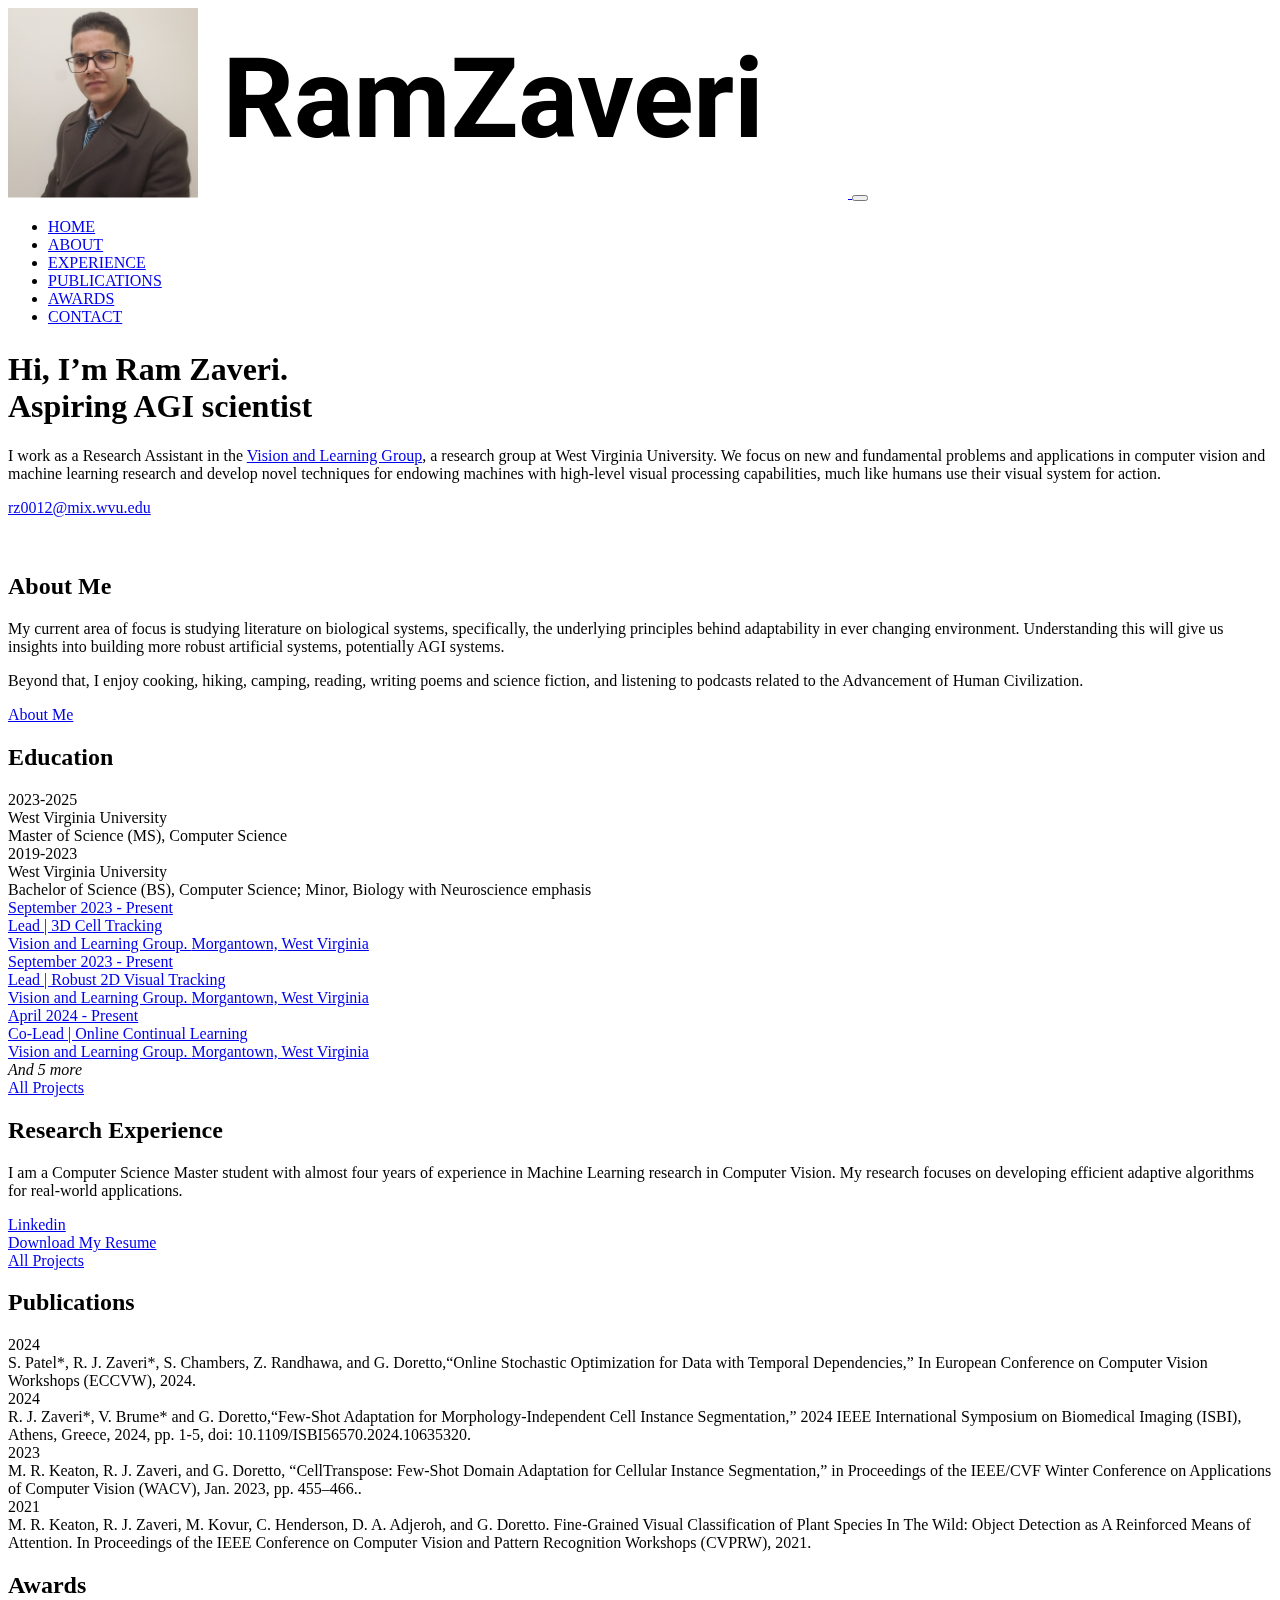
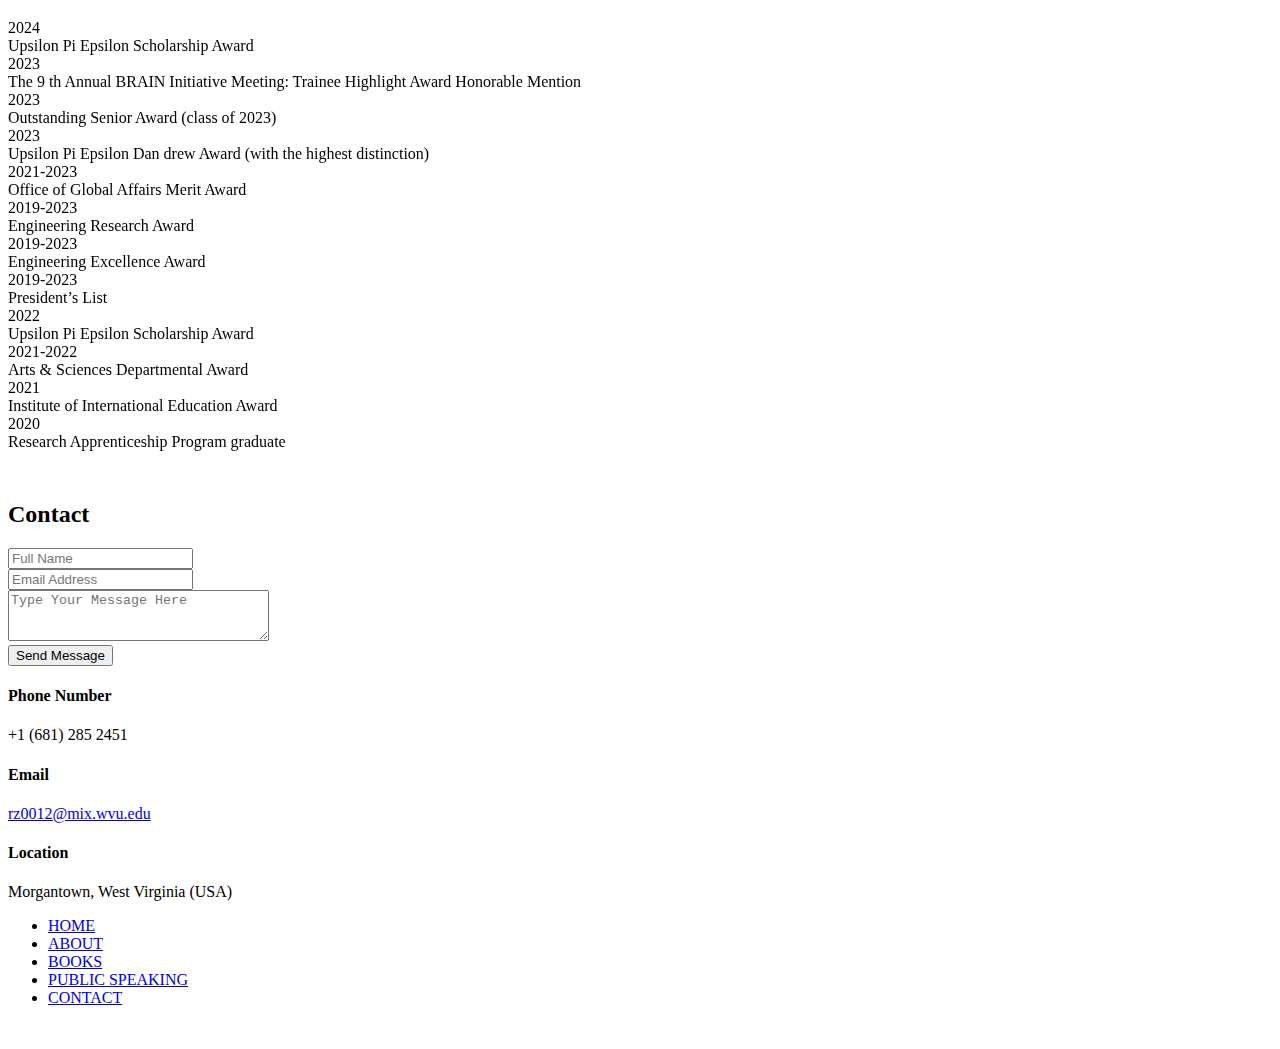
==== commit 2e0ea54c: "major_update" ====
--- a/index.html
+++ b/index.html
@@ -220,11 +220,11 @@
 </style>
 
 
-<link rel="stylesheet" href="css/main.css"/>
-
-<link rel="stylesheet" href="css/rad-icons.css"/>
-
-<link rel="stylesheet" href="css/custom.css"/>
+<link rel="stylesheet" href="https://ramzaveri.netlify.app/css/main.css"/>
+
+<link rel="stylesheet" href="https://ramzaveri.netlify.app/css/rad-icons.css"/>
+
+<link rel="stylesheet" href="https://ramzaveri.netlify.app/css/custom.css"/>
 
 
     
@@ -237,12 +237,12 @@
 	<header class="header fixed-top rad-animation-group" id="header">
   <div class="container rad-fade-in">
     <nav class="navbar navbar-expand-lg navbar-light p-0">
-      <a class="navbar-brand" href="">
+      <a class="navbar-brand" href="https://ramzaveri.netlify.app/">
         
         <img
           class="img-responsive"
-          src="img/general/logo.png"
-          srcset="img/general/logo.png 1x, img/general/logo.png 2x"
+          src="/img/general/logo.png"
+          srcset="/img/general/logo.png 1x, /img/general/logo.png 2x"
           alt="Header Logo"
         />
       </a>
@@ -261,7 +261,7 @@
       <div class="collapse navbar-collapse" id="navbarSupportedContent">
         <ul class="navbar-nav ml-lg-auto">
           <li class="nav-item">
-            <a class="nav-link" href="https://ramzaveri.com/">HOME</a>
+            <a class="nav-link" href="https://ramzaveri.netlify.app/">HOME</a>
           </li>
           
           <li class="nav-item">
@@ -307,8 +307,8 @@
     <img
       class="lozad img-responsive"
       src="[data-uri]"
-      data-src="img/showcase/hand.png"
-      data-srcset="img/showcase/hand.png 1x, img/showcase/hand.png 2x"
+      data-src="https://ramzaveri.netlify.app/img/showcase/hand.png"
+      data-srcset="https://ramzaveri.netlify.app/img/showcase/hand.png 1x, https://ramzaveri.netlify.app/img/showcase/hand.png 2x"
       alt=""
     />
   </div>
@@ -364,7 +364,7 @@
     <img
       class="lozad img-responsive"
       src="[data-uri]"
-      data-src="img/showcase/hand.png"
+      data-src="https://ramzaveri.netlify.app/img/showcase/hand.png"
       alt=""
     />
   </div>
@@ -380,8 +380,8 @@
         <img
           class="lozad img-responsive image-left-overflow"
           src="[data-uri]"
-          data-src="img/who-am-i/profile.jpeg"
-          data-srcset="img/who-am-i/profile.jpeg 1x, img/who-am-i/profile.jpeg 2x"
+          data-src="https://ramzaveri.netlify.app/img/who-am-i/profile.jpeg"
+          data-srcset="https://ramzaveri.netlify.app/img/who-am-i/profile.jpeg 1x, https://ramzaveri.netlify.app/img/who-am-i/profile.jpeg 2x"
           alt="Profile Picture"
         />
       </div>
@@ -455,7 +455,7 @@
                 
                 
                 <div class="experience">
-                    <a href="experience/tracking-3d/">
+                    <a href="https://ramzaveri.netlify.app/experience/tracking-3d/">
                         
                         <div class="experience__date">September 2023 - Present</div>
                         <div class="experience__title">Lead | 3D Cell Tracking</div>
@@ -464,7 +464,7 @@
                 </div>
                 
                 <div class="experience">
-                    <a href="experience/tracking-2d/">
+                    <a href="https://ramzaveri.netlify.app/experience/tracking-2d/">
                         
                         <div class="experience__date">September 2023 - Present</div>
                         <div class="experience__title">Lead | Robust 2D Visual Tracking</div>
@@ -473,7 +473,7 @@
                 </div>
                 
                 <div class="experience">
-                    <a href="experience/adasoccl/">
+                    <a href="https://ramzaveri.netlify.app/experience/adasoccl/">
                         
                         <div class="experience__date">April 2024 - Present</div>
                         <div class="experience__title">Co-Lead | Online Continual Learning</div>
@@ -485,7 +485,7 @@
                 <div class="all-experience-container">
                     
                     <em>And 5 more</em><br />
-                    <a href="experience " title=" See additional 5 experience items"
+                    <a href="https://ramzaveri.netlify.app/experience " title=" See additional 5 experience items"
                         class="btn btn-primary btn-all-experience">
                         <i class="icon-arrow-right"></i>
                         All Projects
@@ -514,7 +514,7 @@
     </div>
     <div class="col-12 col-lg-4">
       <a
-        href="files/Ram_Zaveri_CV.pdf"
+        href="https://ramzaveri.netlify.app/files/Ram_Zaveri_CV.pdf"
         class="btn btn-frameless btn-block"
         target="_blank"
         rel="noopener noreferrer"
@@ -526,7 +526,7 @@
     
     <div class="col-12 col-lg-4">
       <a
-        href="experience"
+        href="https://ramzaveri.netlify.app/experience"
         class="btn btn-frameless btn-block"
         rel="noopener noreferrer"
       >
@@ -751,19 +751,19 @@
         </li>
         
         <li class="nav-item">
-          <a class="nav-link" href="index.html">ABOUT</a>
+          <a class="nav-link" href="https://ramzaveri.netlify.app/index.html">ABOUT</a>
         </li>
         
         <li class="nav-item">
-          <a class="nav-link" href="books">BOOKS</a>
+          <a class="nav-link" href="https://ramzaveri.netlify.app/books">BOOKS</a>
         </li>
         
         <li class="nav-item">
-          <a class="nav-link" href="public-speaking">PUBLIC SPEAKING</a>
+          <a class="nav-link" href="https://ramzaveri.netlify.app/public-speaking">PUBLIC SPEAKING</a>
         </li>
         
         <li class="nav-item">
-          <a class="nav-link" href="index.html">CONTACT</a>
+          <a class="nav-link" href="https://ramzaveri.netlify.app/index.html">CONTACT</a>
         </li>
         
       </ul>
@@ -771,16 +771,16 @@
     <div class="footer__right">
       <a href="https://radity.com/"
         ><img
-          src=""
-          srcset=" 1x,  2x"
+          src="https://ramzaveri.netlify.app/"
+          srcset="https://ramzaveri.netlify.app/ 1x, https://ramzaveri.netlify.app/ 2x"
           alt=""
       /></a>
     </div>
   </div>
 </footer>
 
-    <script src='js/rad-animations.js'></script>
-<script src='js/library/lozad.min.js'></script>
+    <script src='https://ramzaveri.netlify.app/js/rad-animations.js'></script>
+<script src='https://ramzaveri.netlify.app/js/library/lozad.min.js'></script>
 <script>
   window.addEventListener("load", function() {
     var observer = window.lozad(".lozad", {
@@ -790,11 +790,11 @@
     observer.observe();
   });
 </script>
-<script src='js/library/jquery-3.3.1.slim.min.js'></script>
-<script src='js/library/bootstrap.min.js'></script>
-<script src='js/sticky-header.js'></script>
-<script src='js/library/smooth-scroll.polyfills.min.js'></script>
-<script src='js/library/fontfaceobserver.js'></script>
+<script src='https://ramzaveri.netlify.app/js/library/jquery-3.3.1.slim.min.js'></script>
+<script src='https://ramzaveri.netlify.app/js/library/bootstrap.min.js'></script>
+<script src='https://ramzaveri.netlify.app/js/sticky-header.js'></script>
+<script src='https://ramzaveri.netlify.app/js/library/smooth-scroll.polyfills.min.js'></script>
+<script src='https://ramzaveri.netlify.app/js/library/fontfaceobserver.js'></script>
 <script>
   (function(w) {
     
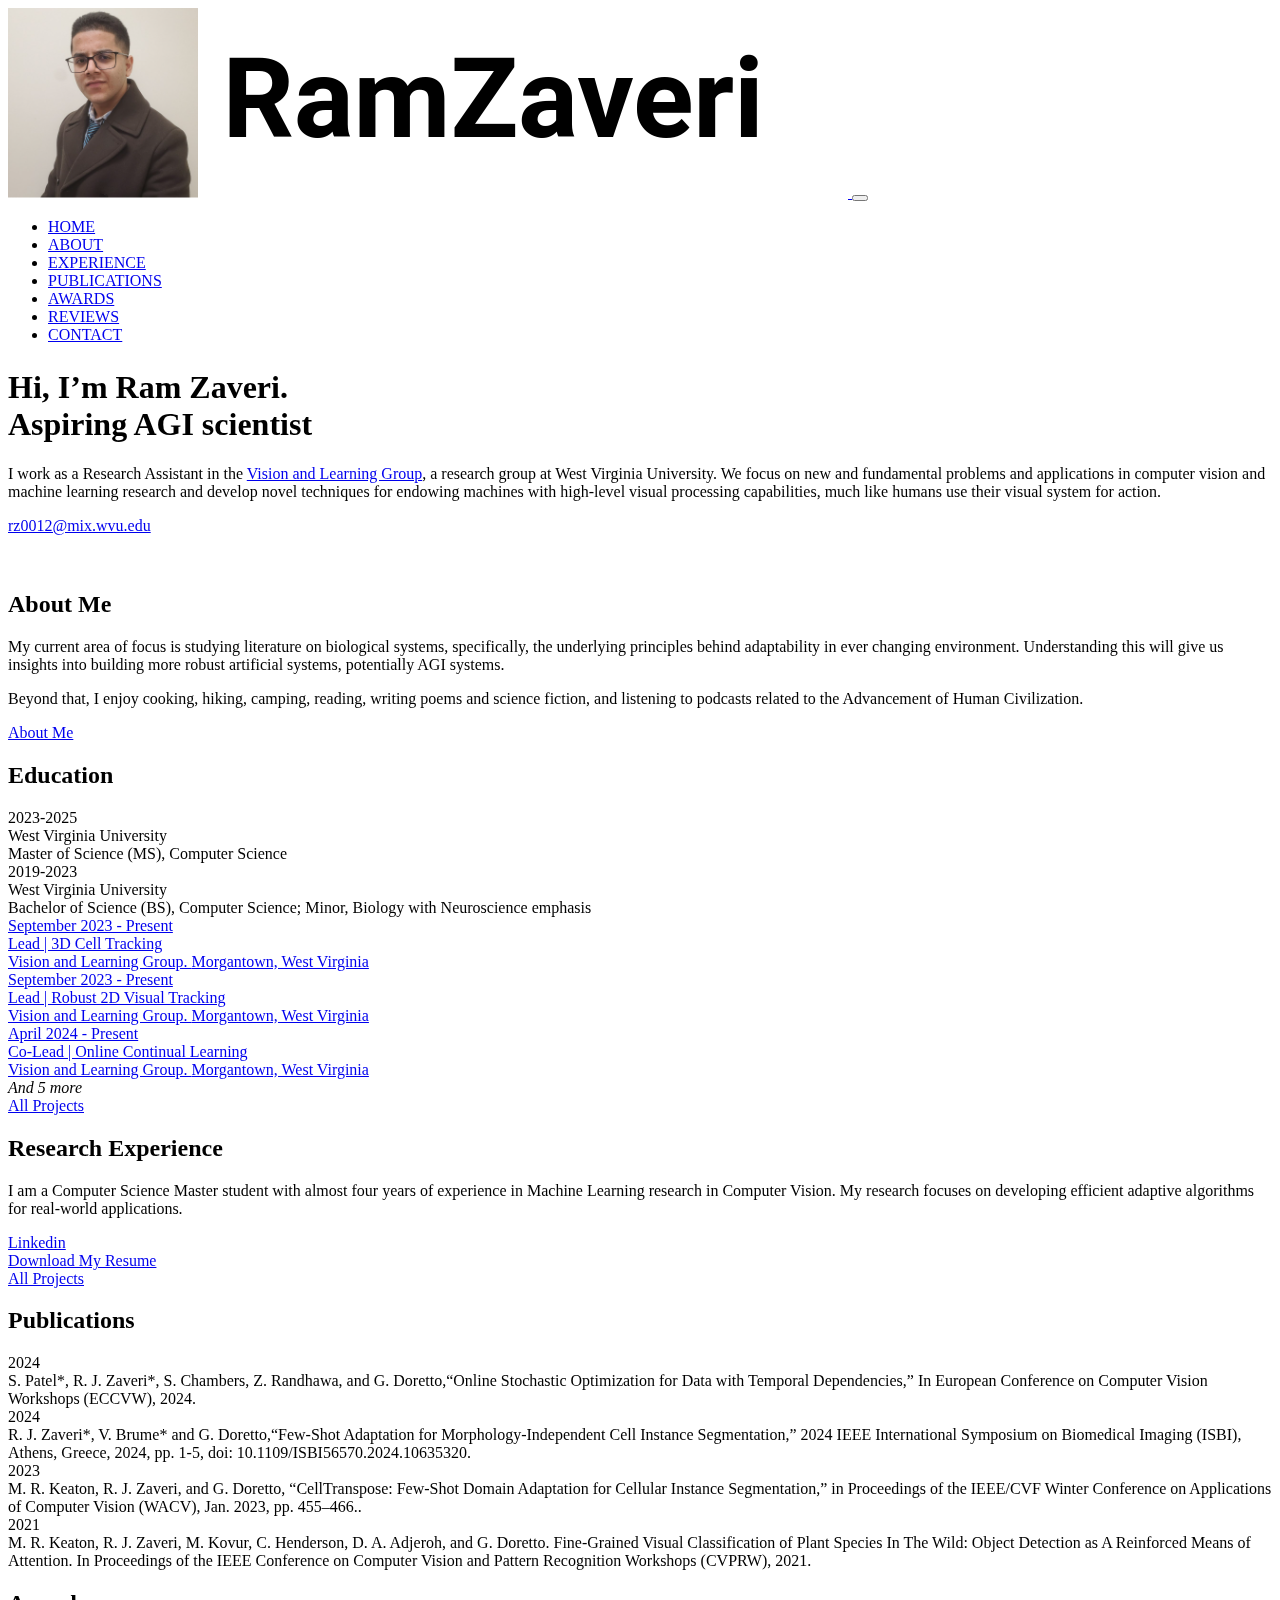
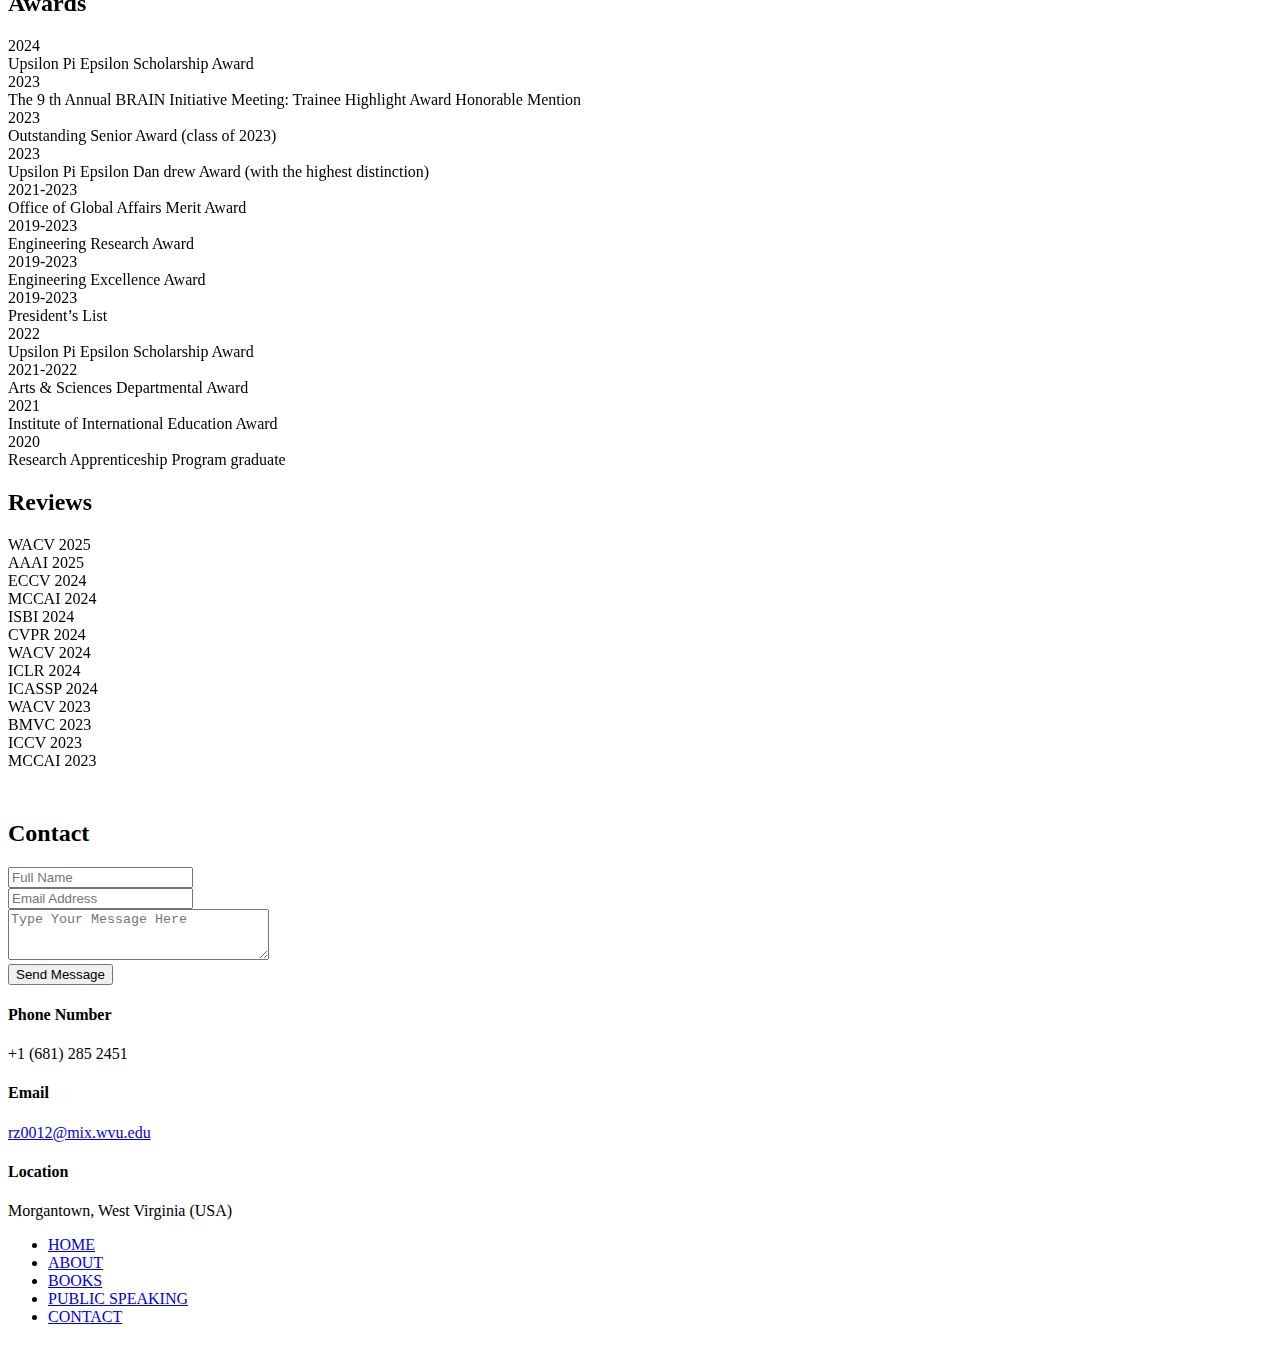
==== commit ede31b8d: "reviews" ====
--- a/index.html
+++ b/index.html
@@ -289,6 +289,12 @@
           </li>
           
           <li class="nav-item">
+            <a data-scroll class="nav-link" href="index.html#reviews"
+              >REVIEWS</a
+            >
+          </li>
+          
+          <li class="nav-item">
             <a data-scroll class="nav-link" href="index.html#contact"
               >CONTACT</a
             >
@@ -689,6 +695,100 @@
 
 	
 	
+<section class="section section--border-bottom rad-animation-group", id="reviews">
+    <div class="container">
+        <div class="row rad-fade-down">
+            <div class="col-12">
+                <h2>Reviews</h2>
+                <div class="row pt-2 pt-md-2">
+                    
+                    <div class="col-12 col-sm-12 mb-2 mb-sm-2">
+                        <div class="reviews">
+                            <div class="reviews">WACV 2025</div>
+                        </div>
+                    </div>
+                    
+                    <div class="col-12 col-sm-12 mb-2 mb-sm-2">
+                        <div class="reviews">
+                            <div class="reviews">AAAI 2025</div>
+                        </div>
+                    </div>
+                    
+                    <div class="col-12 col-sm-12 mb-2 mb-sm-2">
+                        <div class="reviews">
+                            <div class="reviews">ECCV 2024</div>
+                        </div>
+                    </div>
+                    
+                    <div class="col-12 col-sm-12 mb-2 mb-sm-2">
+                        <div class="reviews">
+                            <div class="reviews">MCCAI 2024</div>
+                        </div>
+                    </div>
+                    
+                    <div class="col-12 col-sm-12 mb-2 mb-sm-2">
+                        <div class="reviews">
+                            <div class="reviews">ISBI 2024</div>
+                        </div>
+                    </div>
+                    
+                    <div class="col-12 col-sm-12 mb-2 mb-sm-2">
+                        <div class="reviews">
+                            <div class="reviews">CVPR 2024</div>
+                        </div>
+                    </div>
+                    
+                    <div class="col-12 col-sm-12 mb-2 mb-sm-2">
+                        <div class="reviews">
+                            <div class="reviews">WACV 2024</div>
+                        </div>
+                    </div>
+                    
+                    <div class="col-12 col-sm-12 mb-2 mb-sm-2">
+                        <div class="reviews">
+                            <div class="reviews">ICLR 2024</div>
+                        </div>
+                    </div>
+                    
+                    <div class="col-12 col-sm-12 mb-2 mb-sm-2">
+                        <div class="reviews">
+                            <div class="reviews">ICASSP 2024</div>
+                        </div>
+                    </div>
+                    
+                    <div class="col-12 col-sm-12 mb-2 mb-sm-2">
+                        <div class="reviews">
+                            <div class="reviews">WACV 2023</div>
+                        </div>
+                    </div>
+                    
+                    <div class="col-12 col-sm-12 mb-2 mb-sm-2">
+                        <div class="reviews">
+                            <div class="reviews">BMVC 2023</div>
+                        </div>
+                    </div>
+                    
+                    <div class="col-12 col-sm-12 mb-2 mb-sm-2">
+                        <div class="reviews">
+                            <div class="reviews">ICCV 2023</div>
+                        </div>
+                    </div>
+                    
+                    <div class="col-12 col-sm-12 mb-2 mb-sm-2">
+                        <div class="reviews">
+                            <div class="reviews">MCCAI 2023</div>
+                        </div>
+                    </div>
+                    
+                </div>
+            </div>
+        </div>
+    </div>
+</section>
+
+
+	
+	
 <section id="contact" class="section section--contact pt-0">
     <div class="container">
         <div class="contact">
@@ -698,17 +798,17 @@
                     <form action="https://formspree.io/f/myzgqwjw" method="POST">
                         <div class="row">
                             <div class="col-12 col-sm-6">
-                                <input type="text" name="" id="full_name"
+                                <input type="text" name="full_name" id="full_name"
                                        placeholder="Full Name"/>
                             </div>
                             <div class="col-12 col-sm-6">
-                                <input type="text" name="" id="email"
+                                <input type="text" name="email" id="email"
                                        placeholder="Email Address"/>
                             </div>
                         </div>
                         <div class="row pt-4">
                             <div class="col-12">
-                                <textarea name="" id="message"
+                                <textarea name="message" id="message"
                                           cols="30" rows="3" placeholder="Type Your Message Here"></textarea>
                             </div>
                         </div>
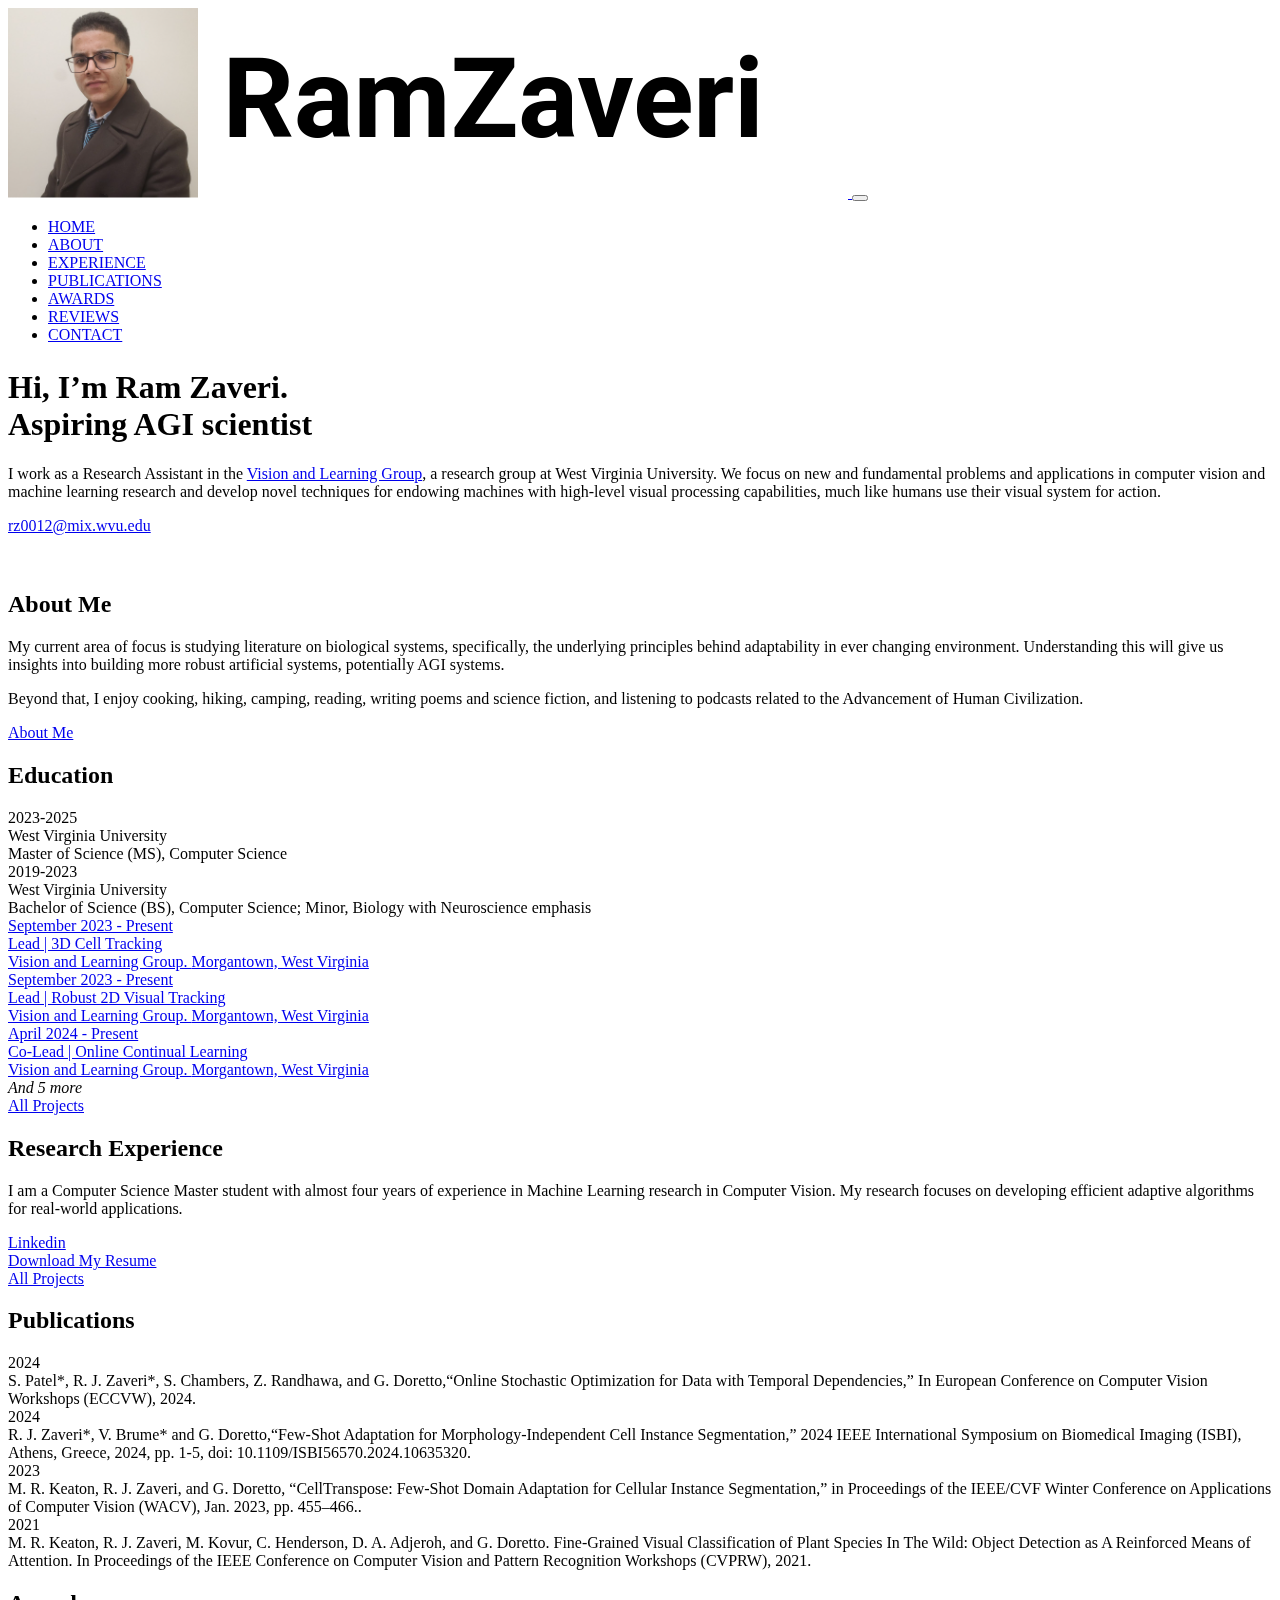
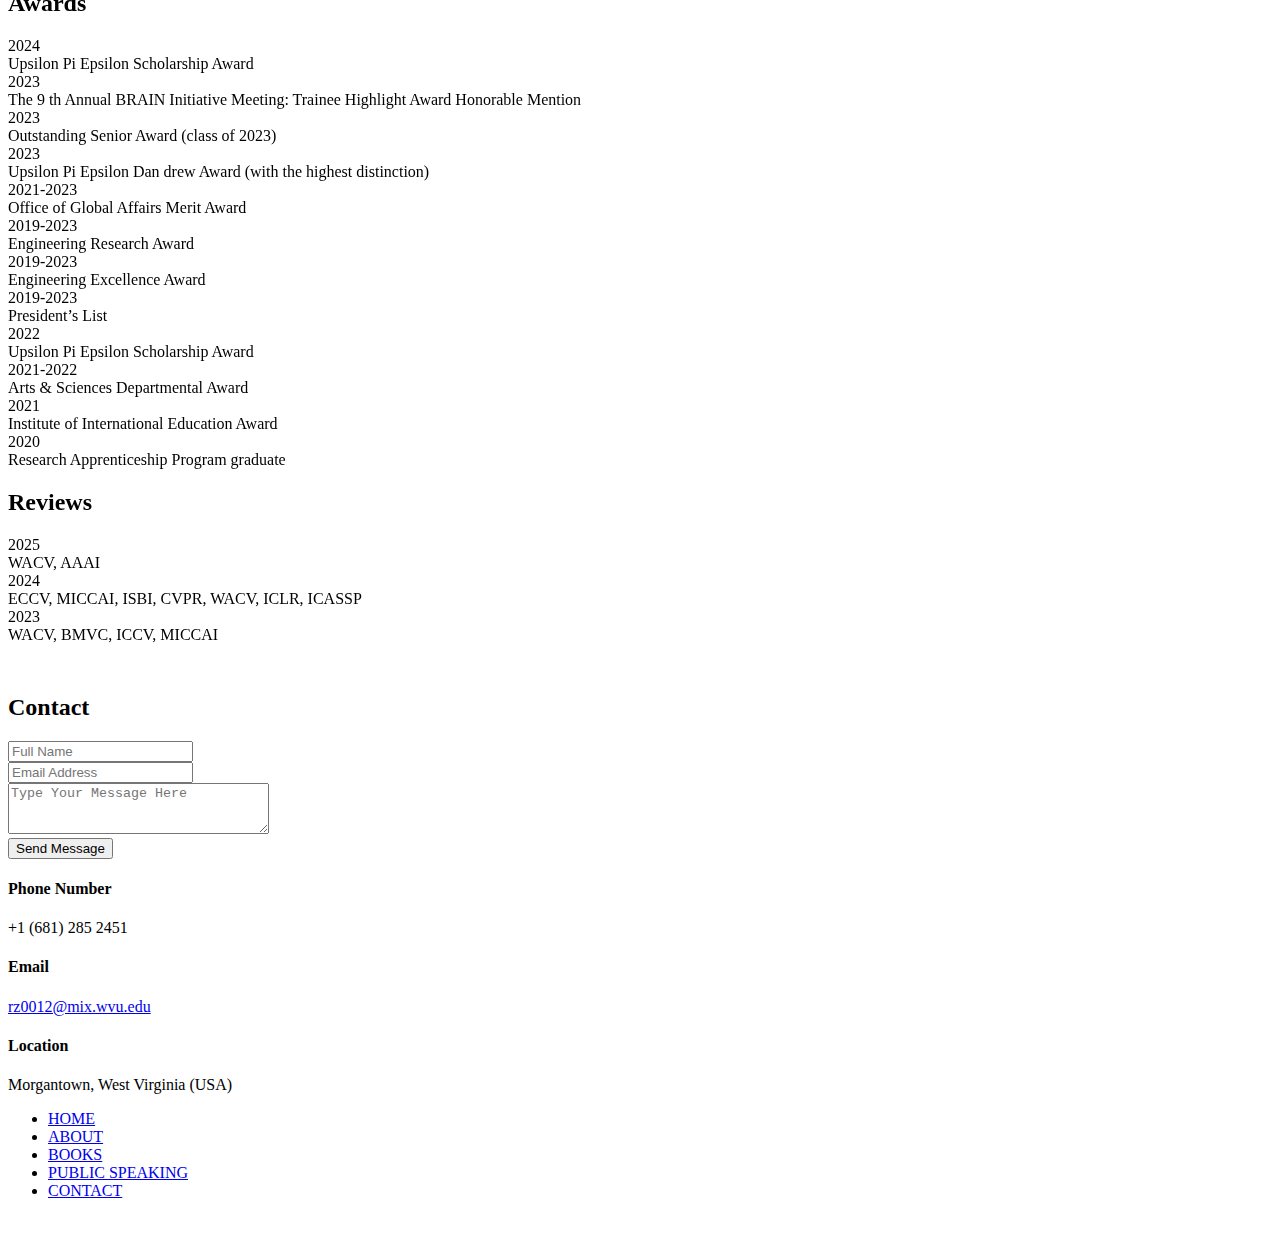
==== commit 01a6303e: "minor" ====
--- a/index.html
+++ b/index.html
@@ -700,83 +700,26 @@
         <div class="row rad-fade-down">
             <div class="col-12">
                 <h2>Reviews</h2>
-                <div class="row pt-2 pt-md-2">
-                    
-                    <div class="col-12 col-sm-12 mb-2 mb-sm-2">
+                <div class="row pt-2 pt-md-4">
+                    
+                    <div class="col-12 col-sm-12 mb-2 mb-sm-5">
                         <div class="reviews">
-                            <div class="reviews">WACV 2025</div>
-                        </div>
-                    </div>
-                    
-                    <div class="col-12 col-sm-12 mb-2 mb-sm-2">
+                            <div class="year">2025</div>
+                            <div class="reviews">WACV, AAAI</div>
+                        </div>
+                    </div>
+                    
+                    <div class="col-12 col-sm-12 mb-2 mb-sm-5">
                         <div class="reviews">
-                            <div class="reviews">AAAI 2025</div>
-                        </div>
-                    </div>
-                    
-                    <div class="col-12 col-sm-12 mb-2 mb-sm-2">
+                            <div class="year">2024</div>
+                            <div class="reviews">ECCV, MICCAI, ISBI, CVPR, WACV, ICLR, ICASSP</div>
+                        </div>
+                    </div>
+                    
+                    <div class="col-12 col-sm-12 mb-2 mb-sm-5">
                         <div class="reviews">
-                            <div class="reviews">ECCV 2024</div>
-                        </div>
-                    </div>
-                    
-                    <div class="col-12 col-sm-12 mb-2 mb-sm-2">
-                        <div class="reviews">
-                            <div class="reviews">MCCAI 2024</div>
-                        </div>
-                    </div>
-                    
-                    <div class="col-12 col-sm-12 mb-2 mb-sm-2">
-                        <div class="reviews">
-                            <div class="reviews">ISBI 2024</div>
-                        </div>
-                    </div>
-                    
-                    <div class="col-12 col-sm-12 mb-2 mb-sm-2">
-                        <div class="reviews">
-                            <div class="reviews">CVPR 2024</div>
-                        </div>
-                    </div>
-                    
-                    <div class="col-12 col-sm-12 mb-2 mb-sm-2">
-                        <div class="reviews">
-                            <div class="reviews">WACV 2024</div>
-                        </div>
-                    </div>
-                    
-                    <div class="col-12 col-sm-12 mb-2 mb-sm-2">
-                        <div class="reviews">
-                            <div class="reviews">ICLR 2024</div>
-                        </div>
-                    </div>
-                    
-                    <div class="col-12 col-sm-12 mb-2 mb-sm-2">
-                        <div class="reviews">
-                            <div class="reviews">ICASSP 2024</div>
-                        </div>
-                    </div>
-                    
-                    <div class="col-12 col-sm-12 mb-2 mb-sm-2">
-                        <div class="reviews">
-                            <div class="reviews">WACV 2023</div>
-                        </div>
-                    </div>
-                    
-                    <div class="col-12 col-sm-12 mb-2 mb-sm-2">
-                        <div class="reviews">
-                            <div class="reviews">BMVC 2023</div>
-                        </div>
-                    </div>
-                    
-                    <div class="col-12 col-sm-12 mb-2 mb-sm-2">
-                        <div class="reviews">
-                            <div class="reviews">ICCV 2023</div>
-                        </div>
-                    </div>
-                    
-                    <div class="col-12 col-sm-12 mb-2 mb-sm-2">
-                        <div class="reviews">
-                            <div class="reviews">MCCAI 2023</div>
+                            <div class="year">2023</div>
+                            <div class="reviews">WACV, BMVC, ICCV, MICCAI</div>
                         </div>
                     </div>
                     
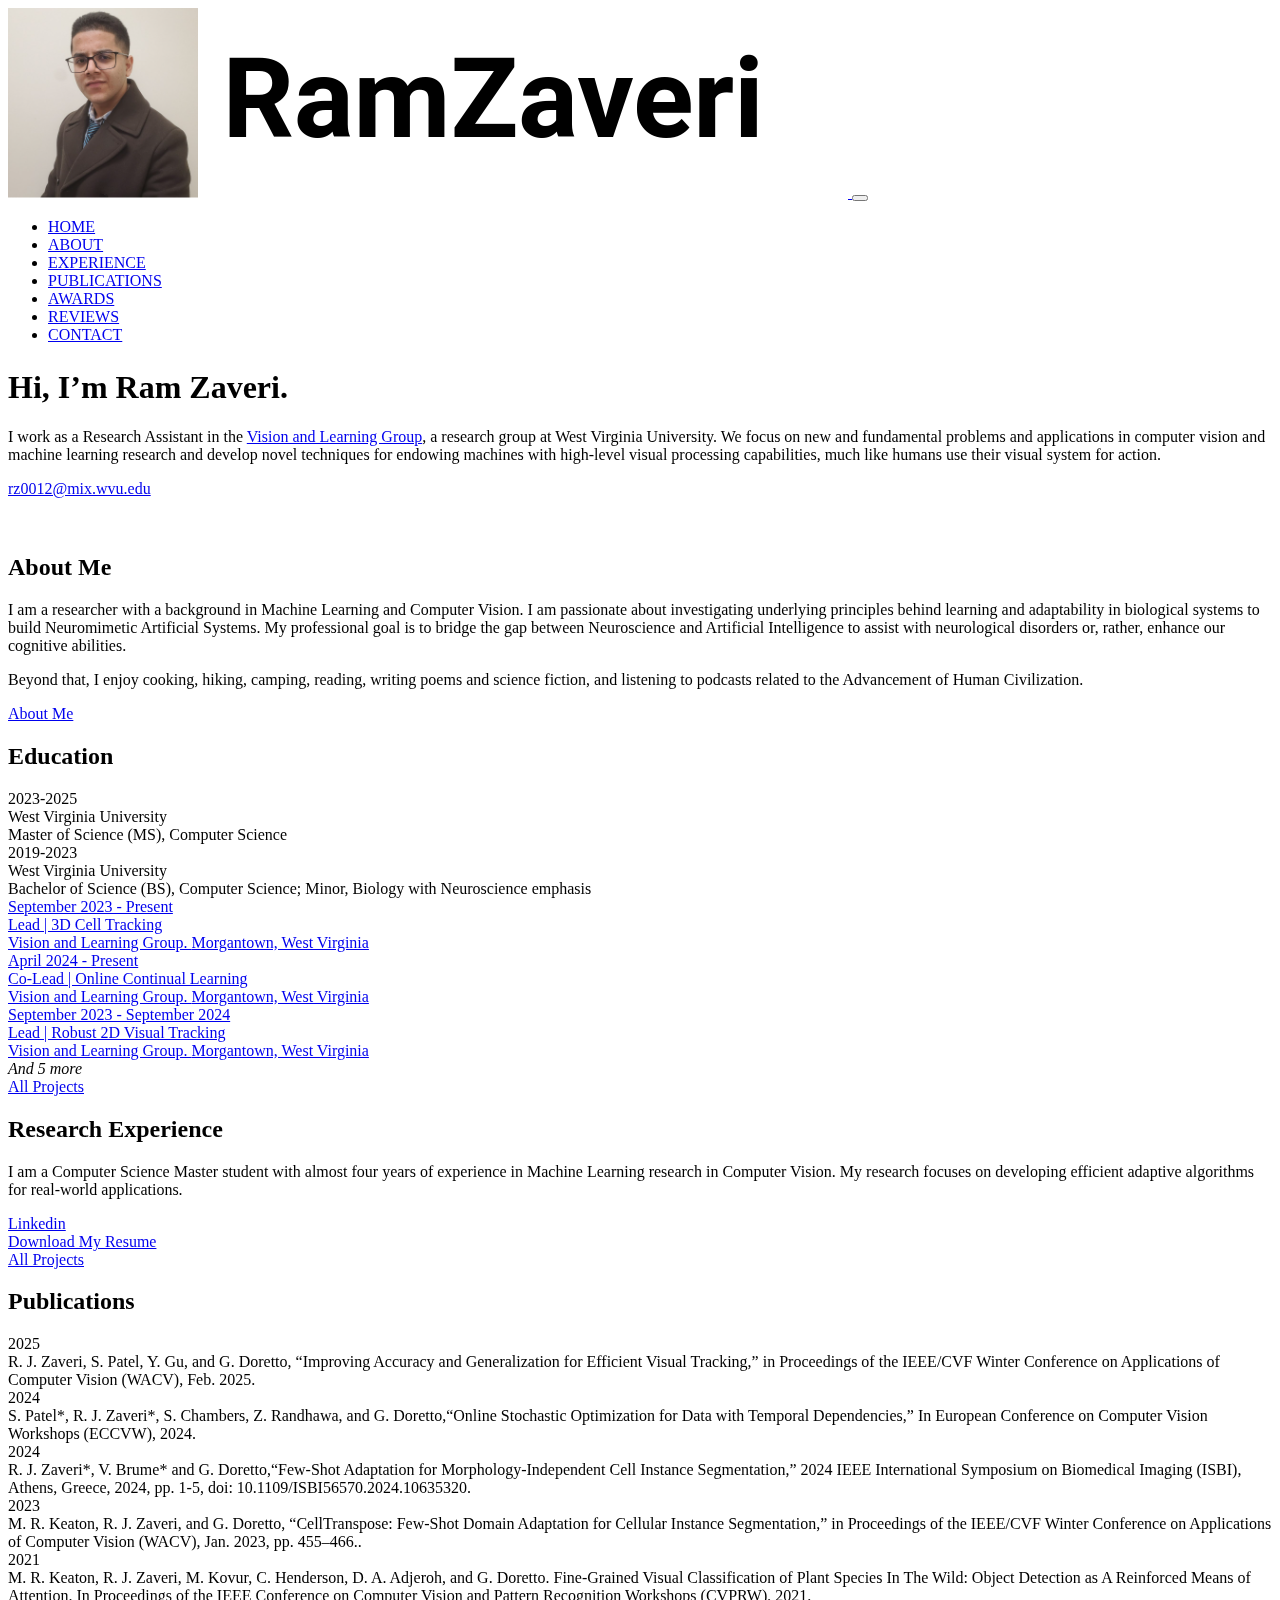
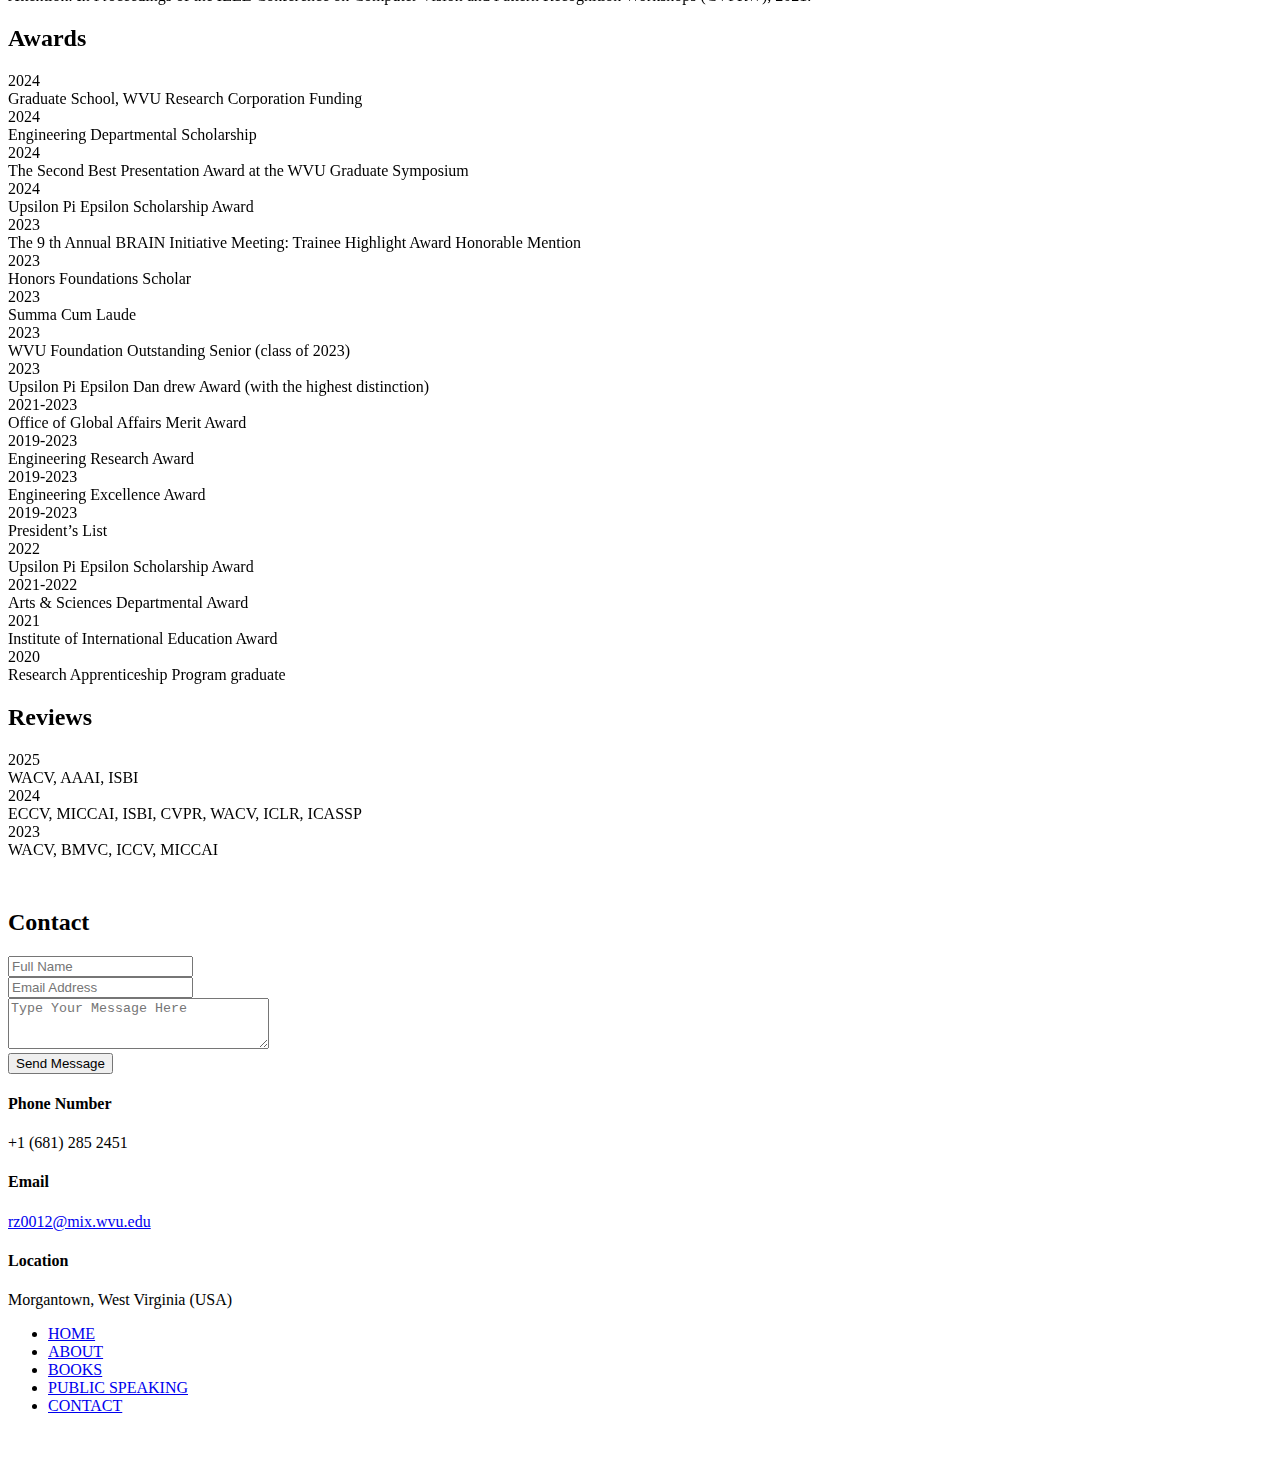
==== commit 0862f67b: "new update" ====
--- a/index.html
+++ b/index.html
@@ -325,7 +325,7 @@
           Hi, I’m Ram Zaveri.
           <br />
           <span
-            >Aspiring AGI scientist</span
+            ></span
           >
         </h1>
         <p class="lead">
@@ -386,15 +386,15 @@
         <img
           class="lozad img-responsive image-left-overflow"
           src="[data-uri]"
-          data-src="https://ramzaveri.netlify.app/img/who-am-i/profile.jpeg"
-          data-srcset="https://ramzaveri.netlify.app/img/who-am-i/profile.jpeg 1x, https://ramzaveri.netlify.app/img/who-am-i/profile.jpeg 2x"
+          data-src="https://ramzaveri.netlify.app/img/who-am-i/profile.jpg"
+          data-srcset="https://ramzaveri.netlify.app/img/who-am-i/profile.jpg 1x, https://ramzaveri.netlify.app/img/who-am-i/profile.jpg 2x"
           alt="Profile Picture"
         />
       </div>
       <div class="col-12 col-md-6 my-auto my-auto">
         <h2>About Me</h2>
         <p class="lead">
-           <p class="lead"> My current area of focus is studying literature on biological systems, specifically, the underlying principles behind adaptability in ever changing environment. Understanding this will give us insights into building more robust artificial systems, potentially AGI systems. </p>
+           <p class="lead"> I am a researcher with a background in Machine Learning and Computer Vision. I am passionate about investigating underlying principles behind learning and adaptability in biological systems to build Neuromimetic Artificial Systems. My professional goal is to bridge the gap between Neuroscience and Artificial Intelligence to assist with neurological disorders or, rather, enhance our cognitive abilities. </p>
 <p class="lead"> Beyond that, I enjoy cooking, hiking, camping, reading, writing poems and science fiction, and listening to podcasts related to the Advancement of Human Civilization. </p> 
         </p>
         <a
@@ -470,19 +470,19 @@
                 </div>
                 
                 <div class="experience">
-                    <a href="https://ramzaveri.netlify.app/experience/tracking-2d/">
-                        
-                        <div class="experience__date">September 2023 - Present</div>
-                        <div class="experience__title">Lead | Robust 2D Visual Tracking</div>
-                        <div class="experience__company">Vision and Learning Group. <span class="experience__location">Morgantown, West Virginia</span></div>
-                    </a>
-                </div>
-                
-                <div class="experience">
                     <a href="https://ramzaveri.netlify.app/experience/adasoccl/">
                         
                         <div class="experience__date">April 2024 - Present</div>
                         <div class="experience__title">Co-Lead | Online Continual Learning</div>
+                        <div class="experience__company">Vision and Learning Group. <span class="experience__location">Morgantown, West Virginia</span></div>
+                    </a>
+                </div>
+                
+                <div class="experience">
+                    <a href="https://ramzaveri.netlify.app/experience/tracking-2d/">
+                        
+                        <div class="experience__date">September 2023 - September 2024</div>
+                        <div class="experience__title">Lead | Robust 2D Visual Tracking</div>
                         <div class="experience__company">Vision and Learning Group. <span class="experience__location">Morgantown, West Virginia</span></div>
                     </a>
                 </div>
@@ -508,7 +508,7 @@
   <div class="row">
     <div class="col-12 col-lg-4">
       <a
-        href="https://www.linkedin.com/company/radity/"
+        href="https://www.linkedin.com/in/ramzaveri/"
         class="btn btn-primary btn-block"
         target="_blank"
         rel="noopener noreferrer"
@@ -560,6 +560,13 @@
                     
                     <div class="col-12 col-sm-12 mb-4 mb-sm-5">
                         <div class="publication">
+                            <div class="publication__date">2025</div>
+                            <div class="publication__title">R. J. Zaveri, S. Patel, Y. Gu, and G. Doretto, “Improving Accuracy and Generalization for Efficient Visual Tracking,” in Proceedings of the IEEE/CVF Winter Conference on Applications of Computer Vision (WACV), Feb. 2025.</div>
+                        </div>
+                    </div>
+                    
+                    <div class="col-12 col-sm-12 mb-4 mb-sm-5">
+                        <div class="publication">
                             <div class="publication__date">2024</div>
                             <div class="publication__title">S. Patel*, R. J. Zaveri*, S. Chambers, Z. Randhawa, and G. Doretto,“Online Stochastic Optimization for Data with Temporal Dependencies,” In European Conference on Computer Vision Workshops (ECCVW), 2024.</div>
                         </div>
@@ -605,6 +612,27 @@
                     <div class="col-12 col-sm-12 mb-4 mb-sm-5">
                         <div class="awards">
                             <div class="awards__date">2024</div>
+                            <div class="awards__title">Graduate School, WVU Research Corporation Funding</div>
+                        </div>
+                    </div>
+                    
+                    <div class="col-12 col-sm-12 mb-4 mb-sm-5">
+                        <div class="awards">
+                            <div class="awards__date">2024</div>
+                            <div class="awards__title">Engineering Departmental Scholarship</div>
+                        </div>
+                    </div>
+                    
+                    <div class="col-12 col-sm-12 mb-4 mb-sm-5">
+                        <div class="awards">
+                            <div class="awards__date">2024</div>
+                            <div class="awards__title">The Second Best Presentation Award at the WVU Graduate Symposium</div>
+                        </div>
+                    </div>
+                    
+                    <div class="col-12 col-sm-12 mb-4 mb-sm-5">
+                        <div class="awards">
+                            <div class="awards__date">2024</div>
                             <div class="awards__title">Upsilon Pi Epsilon Scholarship Award</div>
                         </div>
                     </div>
@@ -619,7 +647,21 @@
                     <div class="col-12 col-sm-12 mb-4 mb-sm-5">
                         <div class="awards">
                             <div class="awards__date">2023</div>
-                            <div class="awards__title">Outstanding Senior Award (class of 2023)</div>
+                            <div class="awards__title">Honors Foundations Scholar</div>
+                        </div>
+                    </div>
+                    
+                    <div class="col-12 col-sm-12 mb-4 mb-sm-5">
+                        <div class="awards">
+                            <div class="awards__date">2023</div>
+                            <div class="awards__title">Summa Cum Laude</div>
+                        </div>
+                    </div>
+                    
+                    <div class="col-12 col-sm-12 mb-4 mb-sm-5">
+                        <div class="awards">
+                            <div class="awards__date">2023</div>
+                            <div class="awards__title">WVU Foundation Outstanding Senior (class of 2023)</div>
                         </div>
                     </div>
                     
@@ -705,7 +747,7 @@
                     <div class="col-12 col-sm-12 mb-2 mb-sm-5">
                         <div class="reviews">
                             <div class="year">2025</div>
-                            <div class="reviews">WACV, AAAI</div>
+                            <div class="reviews">WACV, AAAI, ISBI</div>
                         </div>
                     </div>
                     
